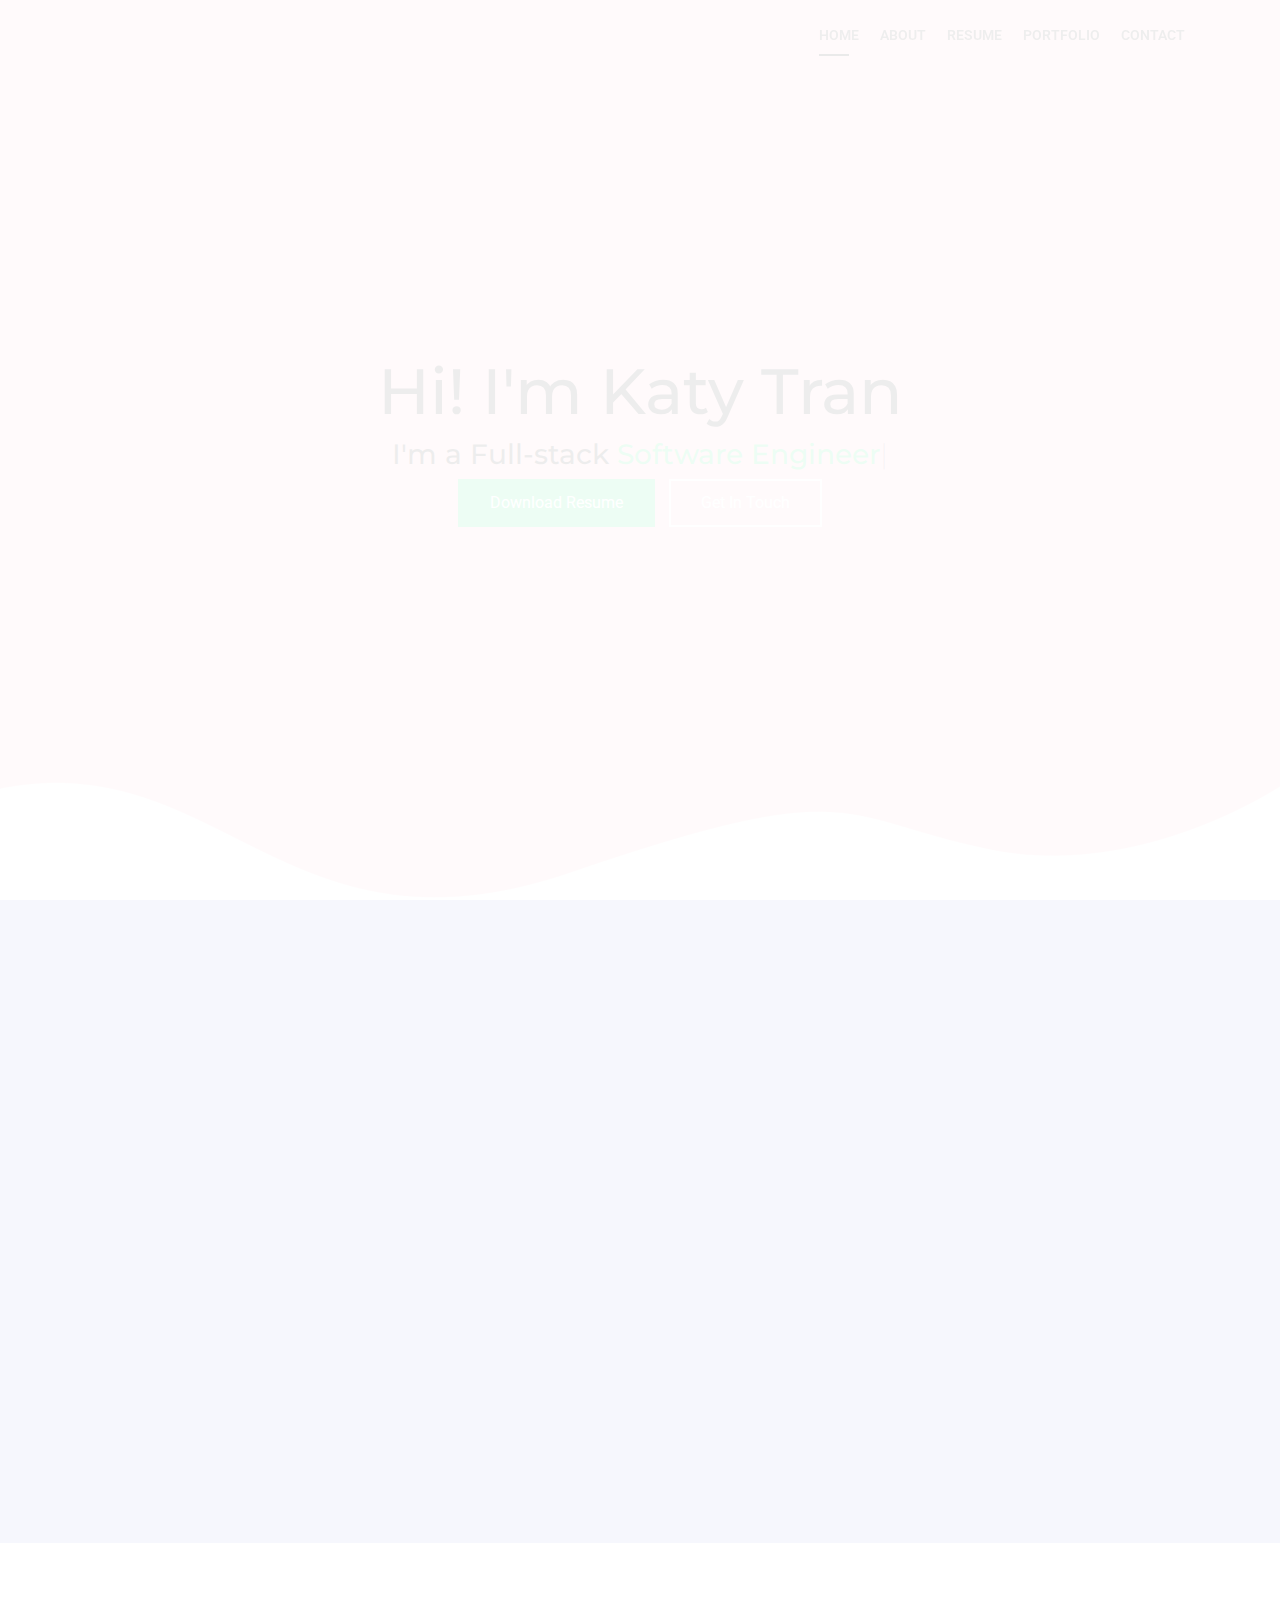
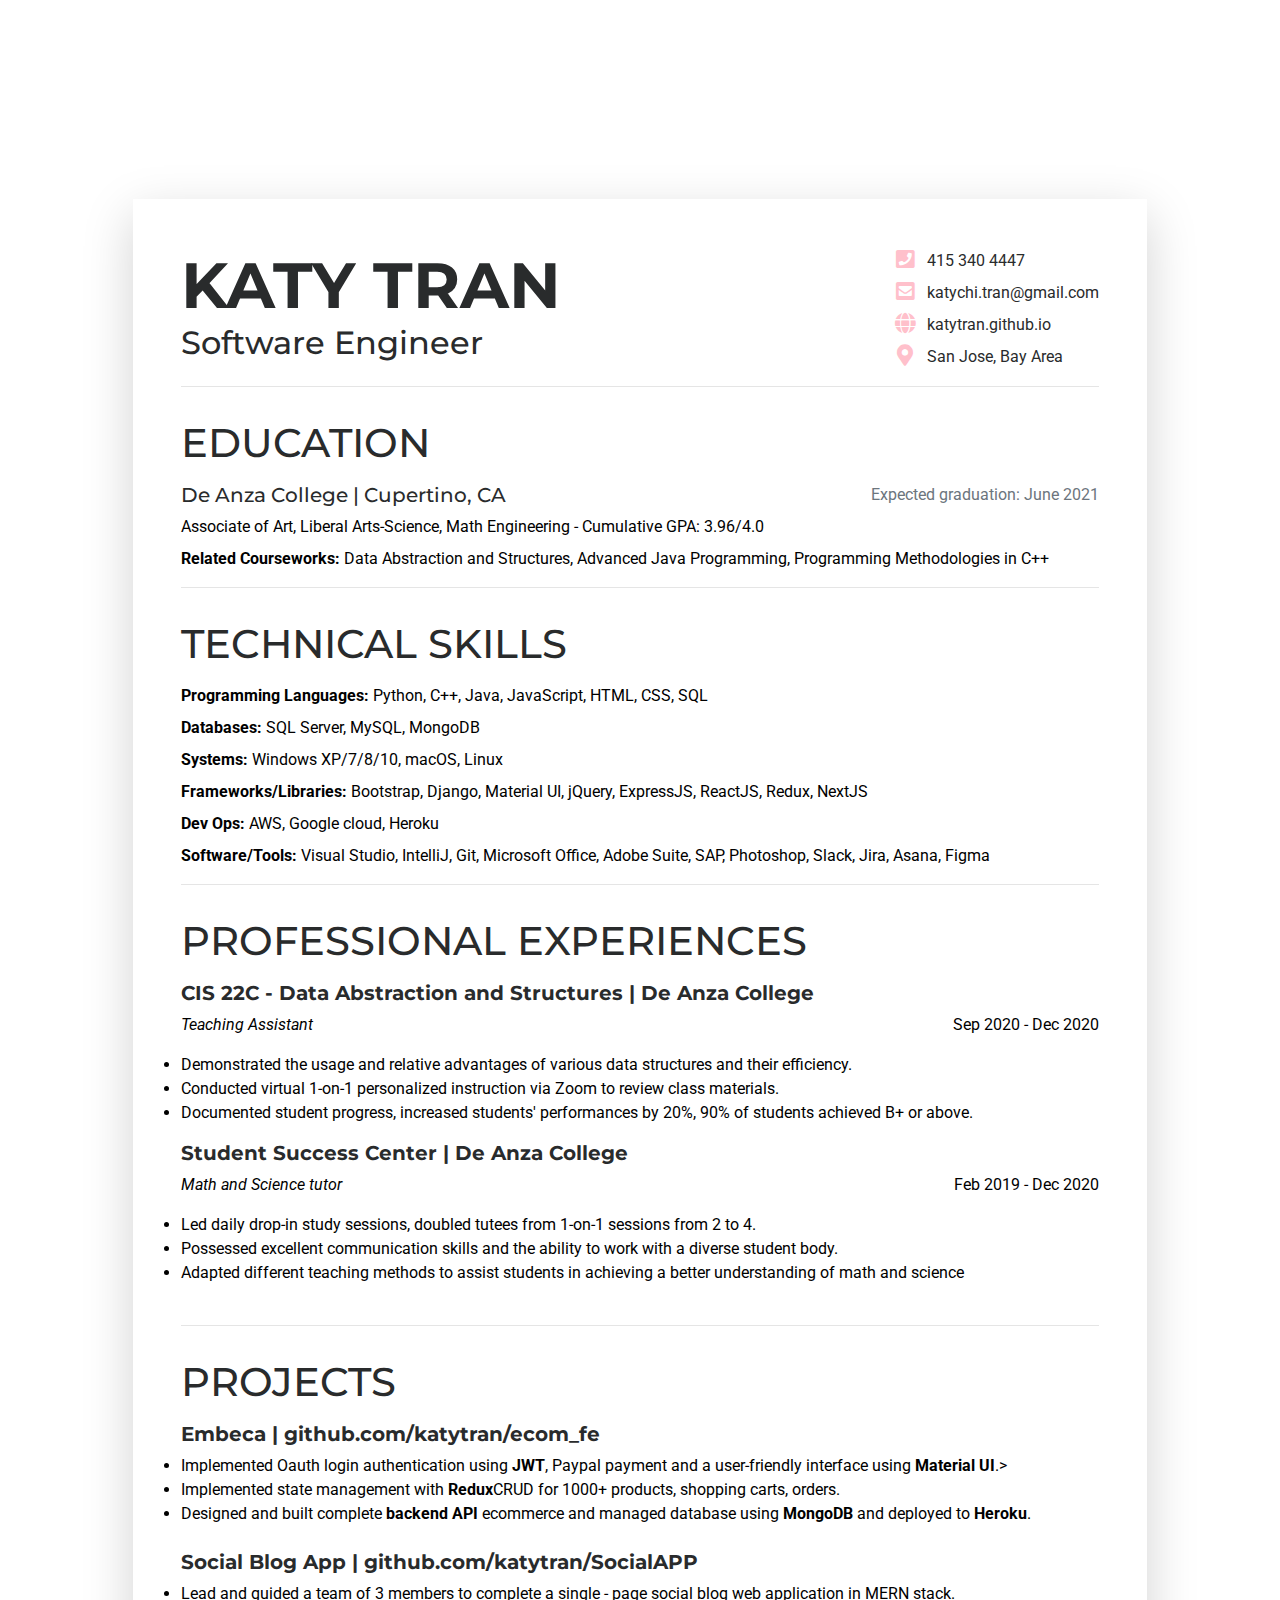
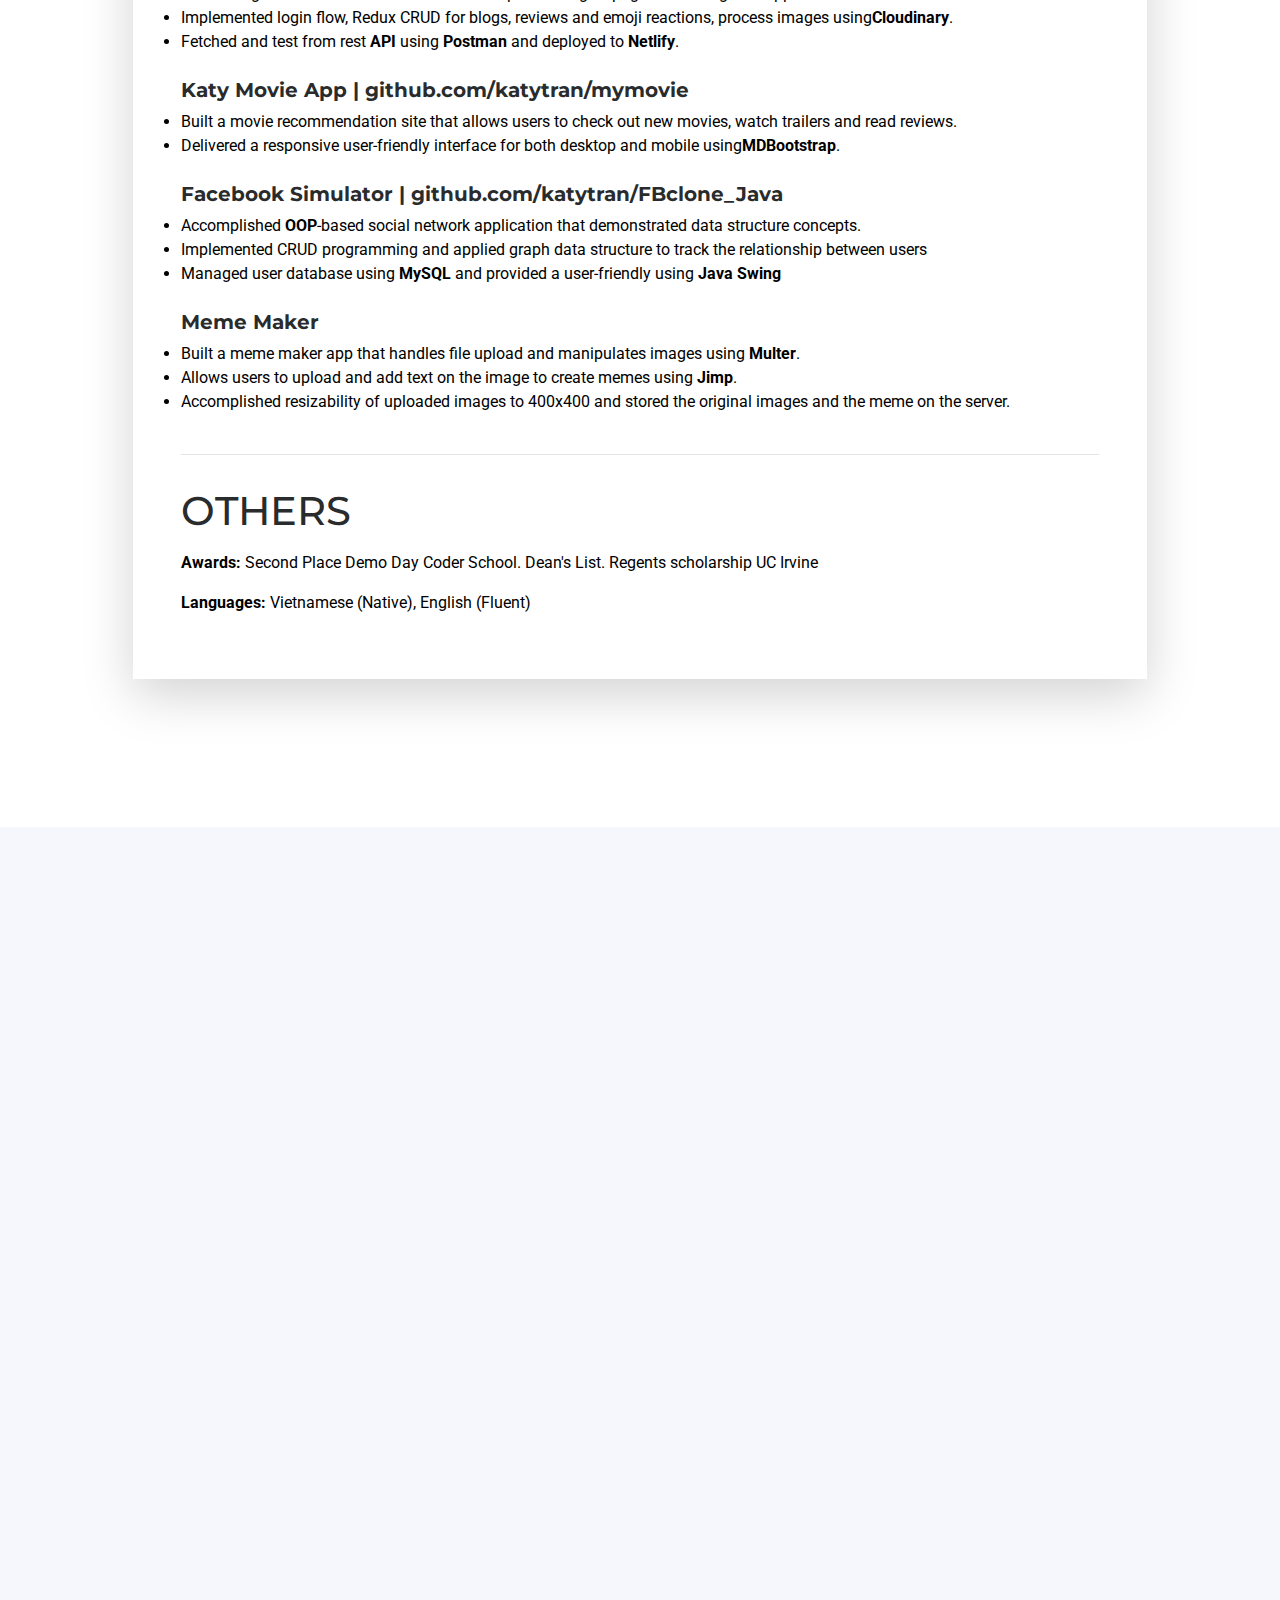
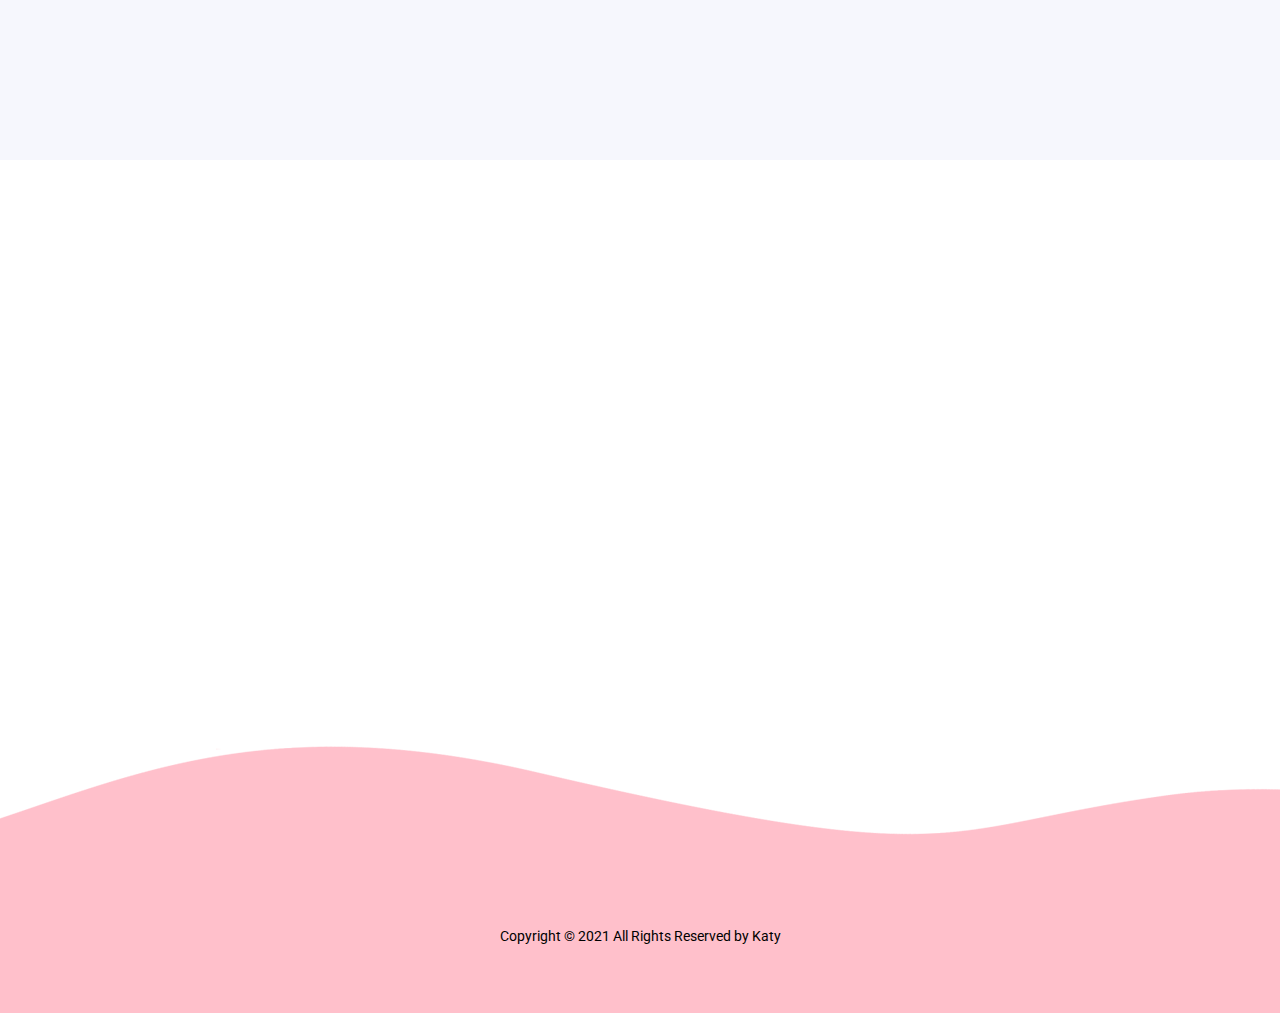
==== index.html @ 81f1b325 "Rename main.html to index.html" ====
<!DOCTYPE html>
<html lang="en">
  <head>
    <!-- Meta -->
    <meta charset="utf-8" />
    <meta http-equiv="X-UA-Compatible" content="IE=edge" />
    <meta name="viewport" content="width=device-width, initial-scale=1" />

    <!-- SITE TITLE -->
    <title>Katy Tran</title>
    <!-- Favicon Icon -->
    <link
      rel="shortcut icon"
      type="image/x-icon"
      href="assets/images/favicon.png"
    />
    <!-- Animation CSS -->
    <link rel="stylesheet" href="assets/css/animate.css" />
    <!-- Latest Bootstrap min CSS -->
    <link rel="stylesheet" href="assets/bootstrap/css/bootstrap.min.css" />
    <!-- Google Font -->
    <link
      href="https://fonts.googleapis.com/css?family=Montserrat:100,100i,200,200i,300,300i,400,400i,500,500i,600,600i,700,700i,800,800i,900,900i"
      rel="stylesheet"
    />
    <link
      href="https://fonts.googleapis.com/css?family=Roboto:100,100i,300,300i,400,400i,500,500i,700,700i,900,900i"
      rel="stylesheet"
    />
    <!-- Icon Font CSS -->
    <link rel="stylesheet" href="assets/css/ionicons.min.css" />
    <link rel="stylesheet" href="assets/css/themify-icons.css" />
    <!-- FontAwesome CSS -->
    <link rel="stylesheet" href="assets/css/all.min.css" />
    <!-- Flaticon Font CSS -->
    <link rel="stylesheet" href="assets/css/flaticon.css" />
    <!--- owl carousel CSS-->
    <link rel="stylesheet" href="assets/owlcarousel/css/owl.carousel.min.css" />
    <link rel="stylesheet" href="assets/owlcarousel/css/owl.theme.css" />
    <link
      rel="stylesheet"
      href="assets/owlcarousel/css/owl.theme.default.min.css"
    />
    <!-- Magnific Popup CSS -->
    <link rel="stylesheet" href="assets/css/magnific-popup.css" />
    <!-- Scrollbar Css -->
    <link rel="stylesheet" href="assets/css/jquery.mCustomScrollbar.min.css" />
    <!-- Style CSS -->
    <link rel="stylesheet" href="assets/css/style.css" />
    <link rel="stylesheet" href="assets/css/responsive.css" />
    <script
      src="https://kit.fontawesome.com/cf5fa1460f.js"
      crossorigin="anonymous"
    ></script>
    <script>
      var sc_project = 11981757;
      var sc_invisible = 1;
      var sc_security = "35d2687e";
      var sc_https = 1;
    </script>
    <script src="https://www.statcounter.com/counter/counter.js" async></script>
  </head>

  <body data-spy="scroll" data-target=".navbar-nav" data-offset="110">
    <!-- LOADER -->
    <div class="preloader">
      <div class="loader">
        <div class="loader-inner ball-scale">
          <div></div>
          <div></div>
          <div></div>
        </div>
      </div>
    </div>
    <!-- END LOADER -->

    <!-- START HEADER -->
    <header
      class="header_wrap fixed-top light_skin hover_menu_style2 transparent-header"
    >
      <div class="container">
        <nav class="navbar navbar-expand-lg">
          <a class="navbar-brand page-scroll" href="#home_section">
            <!-- <img
              class="logo_light"
              src="assets/images/logo_white.png"
              alt="logo"
            /> -->
          </a>
          <button
            class="navbar-toggler"
            type="button"
            data-toggle="collapse"
            data-target="#navbarSupportedContent"
            aria-controls="navbarSupportedContent"
            aria-expanded="false"
            aria-label="Toggle navigation"
          >
            <span class="ion-android-menu">
          </button>
          <div
            class="collapse navbar-collapse justify-content-end"
            id="navbarSupportedContent"
          >
            <a class="navbar-brand page-scroll" href="#home_section">
              <img
                class="logo_light"
                src="assets/images/logo_white.png"
                alt="logo"
              />
              <img
                class="logo_dark"
                src="assets/images/logo_dark.png"
                alt="logo"
              />
              <img
                class="logo_default"
                src="assets/images/logo_dark.png"
                alt="logo"
              />
            </a>
            <ul class="navbar-nav text_dark ">
              <li>
                <a class="nav-link active page-scroll" href="#home_section"
                  >Home</a
                >
              </li>
              <li>
                <a class="nav-link page-scroll" href="#about">About</a>
              </li>

              <li>
                <a class="nav-link page-scroll" href="#experience">Resume</a>
              </li>

              <li>
                <a class="nav-link page-scroll" href="#portfolio">Portfolio</a>
              </li>
             
              <li>
                <a class="nav-link page-scroll" href="#contact">Contact</a>
              </li>
            </ul>
          </div>
        </nav>
      </div>
    </header>
    <!-- START HEADER -->

    <!-- START SECTION BANNER -->
    <section
      id="home_section"
      class="banner_section full_screen background_bg fixed_bg overlay_pink"
      data-img-src="assets/images/banner_img2.jpg"
    >
      <div class="wave_shape">
        <img src="assets/images/wave_shape.png" alt="wave_shape" />
      </div>
      <div class="banner_slide_content">
        <div class="container">
          <!-- STRART CONTAINER -->
          <div class="row justify-content-center">
            <div class="col-md-7">
              <div class="banner_content text-center ">
                <h1
                  class="animation"
                  data-animation="fadeInUp"
                  data-animation-delay="0.02s"
                  style="font-size: 4rem;"
                >
                  Hi! I'm Katy Tran
                </h1>
                <div id="typed-strings" class="d-none">
                  <b>Full Stack Developer</b> <b>Web Developer</b>
                </div>
                <h3
                  class="animation animated fadeInUp"
                  data-animation="fadeInUp"
                  data-animation-delay="0.03s"
                  style="animation-delay: 0.03s; opacity: 1"
                >
                  I'm a Full-stack
                  <span id="typed-text" class="text_default"
                    >Software Engineer</span
                  ><span class="typed-cursor typed-cursor--blink">|
                </h3>

                <a
                  href="https://drive.google.com/file/d/1tN2w8PoNZnn8yBwfnK4kxgt6PGIm9Tvr/view?usp=sharing"
                  class="btn btn-default rounded-0 animation"
                  data-animation="fadeInUp"
                  data-animation-delay="0.05s"
                  target="_blank"
                  >Download Resume</a
                >
                <a
                  href="#contact"
                  class="btn btn-outline-white rounded-0 animation"
                  data-animation="fadeInUp"
                  data-animation-delay="0.05s"
                  >Get In Touch</a
                >
              </div>
            </div>
          </div>
        </div>
        <!-- END CONTAINER-->
      </div>
    </section>
    <!-- END SECTION BANNER -->

    <!-- START SECTION ABOUT US -->
    <section id="about" class="bg_gray pb_70">
      <div class="container">
        <div class="row">
          <div class="col-md-5">
            <div
              class="about_img3 animation"
              data-animation="fadeInUp"
              data-animation-delay="0.02s"
            >
              <img src="assets/images/profile.png" alt="about_img3" />
              <div class="border_shape2"></div>
            </div>
          </div>
          <div class="col-md-7">
            <div
              class="about_info animation"
              data-animation="fadeInUp"
              data-animation-delay="0.02s"
              style="font-size: 3rem"
            >
              <div class="heading_s1 mb-3">
                <h1>About Me</h1>
              </div>
              <p>
                I'm a full-stack software engineer with a passion for problem
                solving and creativity.
              </p>
              <!-- <p>
                I'm a student at De Anza and have completed an Associate Degree
                for Transfer in Computer Science. I’m pursuing full stack web
                other. I love to learn new technologies and new framework.
              </p> -->
              <hr />
              <ul class="social-list list-inline py-2 mx-auto">
                <li class="list-inline-item">
                  <a href="https://www.linkedin.com/in/katytran"
                    ><i class="fab fa-linkedin-in fa-fw"></i
                  ></a>
                </li>
                <li class="list-inline-item">
                  <a href="https://github.com/katytran"
                    ><i class="fab fa-github-alt fa-fw"></i
                  ></a>
                </li>
                <li class="list-inline-item">
                  <a href="https://www.facebook.com/katytran"
                    ><i class="fab fa-facebook fa-fw"></i
                  ></a>
                </li>
              </ul>
              <!--//social-list-->
            </div>
          </div>
        </div>
      </div>
    </section>
    <!-- END SECTION ABOUT US -->

    <!-- START WORK EXPERIENCES -->
    <section id="experience">
      <div class="container" style="color: black">
        <div class="row justify-content-center">
          <div class="col-xl-6 col-lg-7 col-md-9 text-center">
            <div
              class="heading_s1 animation"
              data-animation="fadeInUp"
              data-animation-delay="0.02s"
            >
              <h1>My Resume</h1>
            </div>
           
            <div class="small_divider clearfix"></div>
          </div>
        </div>
        <div class="container px-3 px-lg-5">
          <article class="resume-wrapper mx-auto theme-bg-light p-5 mb-5 my-5 shadow-lg">
            
            <div class="resume-header">
              <div class="row align-items-center">
                <div class="resume-title col-12 col-md-6 col-lg-8 col-xl-9">
                  <h1 class="mb-0 text-uppercase" style="font-size: 4rem;
                  font-weight: bolder;">Katy Tran</h1>
                  <h2>Software Engineer</h2>
                </div><!--//resume-title-->
                <div class="resume-contact col-12 col-md-6 col-lg-4 col-xl-3">
                  <ul class="list-unstyled mb-0" style="color: pink">
                    <li class="mb-2"><i class="green-text green-text-light fas fa-phone-square fa-fw fa-lg mr-2 "></i><a class="resume-link" href="tel:#">415 340 4447</a></li>
                    <li class="mb-2"><i class="green-text green-text-light fas fa-envelope-square fa-fw fa-lg mr-2"></i><a class="resume-link" href="mailto:#">katychi.tran@gmail.com</a></li>
                    <li class="mb-2"><i class="green-text green-text-light fas fa-globe fa-fw fa-lg mr-2"></i><a class="resume-link" href="katytran.github.io">katytran.github.io</a></li>
                    <li class="mb-0" ><i class="green-text green-text-light fas fa-map-marker-alt fa-fw fa-lg mr-2"></i><a class="resume-link" href="#">San Jose, Bay Area</a></li>
                  </ul>
                </div><!--//resume-contact-->
              </div><!--//row-->
              
            </div><!--//resume-header-->
            <hr>
            <div class="work-section pt-3">
              <h1 class="green-text text-uppercase resume-section-heading mb-3">Education</h1>
              <div class="item mb-3">
                <div class="item-heading row align-items-center mb-2">
                  <h5 class="item-title col-12 col-md-6 col-lg-8 mb-2 mb-md-0">
                    De Anza College | Cupertino, CA
                  </h5>
                  <div class="item-content col-12 col-md-6 col-lg-4 text-muted text-left text-md-right">Expected graduation: June 2021</div>
                  
                </div>
                <div class="item-title">
                  <p class="mb-2">Associate of Art, Liberal Arts-Science, Math Engineering - Cumulative GPA: 3.96/4.0</p>
                  <p><b>Related Courseworks: </b> Data Abstraction and Structures, Advanced Java Programming, Programming Methodologies in C++</p>
                </div>
              </div><!--//item-->
              
            </div><!--//work-section-->
            <hr>
            <div class="work-section pt-3">
              <h1 class="green-text text-uppercase resume-section-heading mb-3">Technical Skills</h1>
              <div class="item mb-3">
                <div class="item-title">
                  <p class="mb-2"><b>Programming Languages: </b>Python, C++, Java, JavaScript, HTML, CSS, SQL</p>
                  <p class="mb-2"><b>Databases: </b> SQL Server, MySQL, MongoDB</p> 
                  <p class="mb-2"><b>Systems:  </b> Windows XP/7/8/10, macOS, Linux</p>
                  <p class="mb-2"><b>Frameworks/Libraries:</b> Bootstrap, Django, Material UI, jQuery, ExpressJS, ReactJS, Redux, NextJS </p>    
                  <p class="mb-2"><b>Dev Ops: </b>AWS, Google cloud, Heroku</p>
                  <p class="mb-2"><b>Software/Tools: </b>Visual Studio, IntelliJ, Git, Microsoft Office, Adobe Suite, SAP, Photoshop, Slack, Jira, Asana, Figma</p>
                </div>
              </div>
            </div>
            <hr>
            <div class="pt-3">
              <h1 class="green-text text-uppercase resume-section-heading mb-3">Professional Experiences</h1>
              <div class="pb-4">
                <div>
                  <h5><strong>
                    CIS 22C - Data Abstraction and Structures | De Anza College
                  </strong>
                  </h5>
                  <div class="d-flex justify-content-between" >
                   <em>Teaching Assistant</em>
                   <p class="text-right">Sep 2020 - Dec 2020</p>
                  </div>
                  <ul >
                    <li>Demonstrated the usage and relative advantages of various data structures and their efficiency.</li>
                    <li>Conducted virtual 1-on-1 personalized instruction via Zoom to review class materials.</li>
                    <li>Documented student progress, increased students' performances by 20%, 90% of students achieved B+ or above.</li>
                </ul>
                
                </div>
                <div class="pt-3">
                  <h5> <strong>
                    Student Success Center | De Anza College </strong>
                  </h5>
                  <div class="d-flex justify-content-between" >
                   <em>Math and Science tutor</em>
                   <p class="text-right">Feb 2019 - Dec 2020</p>
                  </div>
                  <ul >
                    <li>Led daily drop-in study sessions, doubled tutees from 1-on-1 sessions from 2 to 4.</li>
                    <li>Possessed excellent communication skills and the ability to work with a diverse student body.</li>
                    <li>Adapted different teaching methods to assist students in achieving a better understanding of math and science</li>
                </ul>
                
              </div>

                
            </div>

    
            <hr>
            <div class="pt-3">
              <h1 class="green-text text-uppercase resume-section-heading mb-3">Projects</h1>
              <div class="pb-4">
                <h5><strong><a href="https://embeca.netlify.app/"> Embeca</a>  | <a href="https://github.com/katytran/ecom_fe">github.com/katytran/ecom_fe</a></strong></h5>
                <ul >
                    <li>Implemented Oauth login authentication using <strong>JWT</strong>, Paypal payment and a user-friendly interface using <strong>Material UI</strong>.></li>
                    <li>Implemented state management with <strong>Redux</strong>CRUD for 1000+ products, shopping carts, orders.</li>
                    <li>Designed and built complete <strong>backend API</strong> ecommerce and managed database using <strong>MongoDB</strong> and deployed to <strong>Heroku</strong>.</li>
                </ul>

              </div>

              <div class="pb-4">
                
                <h5><strong><a href="https://katytravel.netlify.app/"> Social Blog App</a> | <a href="https://github.com/katytran/SocialAPP">github.com/katytran/SocialAPP</a></strong></h5>
                <ul >
                    <li>Lead and guided a team of 3 members to complete a single - page social blog web application in MERN stack.</li>
                    <li>Implemented login flow, <bold>Redux</bold> CRUD for blogs, reviews and emoji reactions, process images using<strong>Cloudinary</strong>.</li>
                    <li>Fetched and test from rest <strong>API</strong> using <strong>Postman</strong> and deployed to <strong>Netlify</strong>.</li>
                </ul>
              </div>

              <div class="pb-4">
                <h5><strong><a href="https://katymovie.netlify.app/"> Katy Movie App</a> | <a href="https://github.com/katytran/mymovie">github.com/katytran/mymovie</a></strong></h5>
              <ul >
                  <li>Built a movie recommendation site that allows users to check out new movies, watch trailers and read reviews.</li>
                  <li>Delivered a responsive user-friendly interface for both desktop and mobile using<strong>MDBootstrap</strong>.</li>
              </ul>
              </div>

              <div class="pb-4">
             <h5> <strong>Facebook Simulator | <a href="https://github.com/katytran/FBclone_Java">github.com/katytran/FBclone_Java </a></strong></h5>
              <ul >
                  <li>Accomplished <strong>OOP</strong>-based social network application that demonstrated data structure concepts.</li>
                  <li>Implemented CRUD programming and applied graph data structure to track the relationship between users</li>
                  <li>Managed user database using <strong>MySQL</strong> and provided a user-friendly using <strong>Java Swing</strong></li>
              </ul>
              </div>

              <div class="pb-4">
              
                <h5><strong>Meme Maker</strong></h5>
                <ul >
                    <li>Built a meme maker app that handles file upload and manipulates images using <strong>Multer</strong>.</n></li>
                    <li>Allows users to upload and add text on the image to create memes using <strong>Jimp</strong>.</li>
                    <li>Accomplished resizability of uploaded images to 400x400 and stored the original images and the meme on the server.</li>
                </ul>
              </div>
         
            </div><!--//work-section-->
            
            <hr>
            <div class="pt-3">
              <h1 class="green-text text-uppercase resume-section-heading mb-3">OTHERS</h1>
              <p><strong>Awards:</strong> Second Place Demo Day Coder School. Dean's List. Regents scholarship UC Irvine</p>
              <p><strong>Languages:</strong> Vietnamese (Native), English (Fluent)</p>
    
            </div><!--//work-section-->  
          </article>
        </div>
      </div>
    </section>
    <!-- END WORK EXPERIENCES -->

    <!-- START SECTION PORTFOLIO -->
    <section id="portfolio"  class="bg_gray pb_70">
      <div class="container">
        <div class="row justify-content-center">
          <div class="col-xl-6 col-lg-7 col-md-9 text-center">
            <div
              class="heading_s1 animation"
              data-animation="fadeInUp"
              data-animation-delay="0.02s"
            >
              <h1>My Portfolio</h1>
            </div>
            <p
              class="animation"
              data-animation="fadeInUp"
              data-animation-delay="0.03s"
            >
            Check out my ongoing and previous projects.
            </p>
          </div>
        </div>
        <div class="row">
          <div class="col-12">
            <div class="cleafix small_divider"></div>
          </div>
        </div>
        <div class="row mb-4 mb-md-5">
          <div class="col-md-12 text-center">
            <ul
              class="list_none grid_filter animation"
              data-animation="fadeInUp"
              data-animation-delay="0.04s"
            >
              <li><a href="#" class="current" data-filter="*">ALL</a></li>
              <li><a href="#" data-filter=".frontend">Frontend</a></li>
              <li><a href="#" data-filter=".backend">Backend</a></li>
              <li><a href="#" data-filter=".other">Other</a></li>
            </ul>
          </div>
        </div>
        <div class="row">
          <div class="col-md-12">
            <ul
              class="grid_container gutter_medium work_col3 portfolio_gallery portfolio_style1 animation"
              data-animation="fadeInUp"
              data-animation-delay="0.04s"
            >
              <li class="grid-sizer"></li>
              <!-- START PORTFOLIO ITEM -->
              <li class="grid_item backend">
                <div class="portfolio_item">
                  <a href="covidtracker.html" class="image_link">
                    <img
                      src="assets/images/covidtrack.png"
                      alt="covidtrack"
                    />
                  </a>
                </div>
              </li>
              <!-- END PORTFOLIO ITEM -->
              <!-- START PORTFOLIO ITEM -->
              <li class="grid_item frontend">
                <div class="portfolio_item">
                  <a href="katymovie.html" class="image_link">
                    <img
                      src="assets/images/katymovie.png"
                      alt="katymovie"
                    />
                  </a>
                </div>
              </li>
              <!-- END PORTFOLIO ITEM -->
              <!-- START PORTFOLIO ITEM -->
              <li class="grid_item frontend backend">
                <div class="portfolio_item">
                  <div
                    class="carousel_slider owl-carousel owl-theme dots_white"
                    data-autoplay="true"
                    data-loop="false"
                    data-animate-in="fadeIn"
                    data-animate-out="fadeOut"
                    data-autoplay-timeout="3000"
                    data-items="1"
                  >
                    <a href="embeca.html" class="image_link">
                      <img
                        src="assets/images/embeca.png"
                        alt="embeca"
                      />
                    </a>
                    <!-- <a href="#" class="image_link">
                      <img
                        src="assets/images/portfolio_item_small4.jpg"
                        alt="image"
                      />
                    </a> -->
                  </div>
                  
                </div>
              </li>
              <!-- END PORTFOLIO ITEM -->
              <!-- START PORTFOLIO ITEM -->
              <li class="grid_item frontend">
                <div class="portfolio_item">
                  <a href="travelblog.html" class="image_link">
                    <img
                      src="assets/images/travelblog.png"
                      alt="travelblog"
                    />
                  </a>
                  
                </div>
              </li>
              <!-- END PORTFOLIO ITEM -->
              <!-- START PORTFOLIO ITEM -->
              <li class="grid_item frontend ">
                <div class="portfolio_item">
                  <a href="mememaker.html" class="image_link">
                    <img
                      src="assets/images/mememaker.png"
                      alt="mememaker"
                    />
                  </a>
                  
              </li>
              <!-- END PORTFOLIO ITEM -->
              <!-- START PORTFOLIO ITEM -->
              <li class="grid_item other">
                <div class="portfolio_item">
                  <a href="fakebook.html" class="image_link">
                    <img
                      src="assets/images/fakebook.png"
                      alt="fakebook"
                    />
                  </a>
                  
                </div>
              </li>
              <!-- END PORTFOLIO ITEM -->
            </ul>
          </div>
        </div>
      </div>
      </section>

    <!-- START SECTION BLOG -->
    <section id="contact" class="pb_70">
      <div class="container">
        <div class="row justify-content-center">
          <div
            class="col-lg-8 col-md-12 text-center animation"
            data-animation="fadeInUp"
            data-animation-delay="0.02s"
          >
            <div class="heading_s1">
              <h1>Contact Me</h1>
            </div>
            <p>I'm looking forward to reading your message <i class="fas fa-heart" style="color: red;"></i></p>
            <div class="small_divider clearfix"></div>
            <div class="field_form">
            
              <form action="mailto:katychi.tran@gmail.com" method="post" name="enq">
                <div class="row">
                  <div class="form-group col-md-4">
                    <input
                      required="required"
                      placeholder="Enter Name *"
                      id="first-name"
                      class="form-control"
                      name="name"
                      type="text"
                    />
                  </div>
                  <div class="form-group col-md-4">
                    <input
                      required="required"
                      placeholder="Enter Email *"
                      id="email"
                      class="form-control"
                      name="email"
                      type="email"
                    />
                  </div>
                  <div class="form-group col-md-4">
                    <input
                      placeholder="Enter Subject"
                      id="subject"
                      class="form-control"
                      name="subject"
                      type="text"
                    />
                  </div>
                  <div class="form-group col-lg-12">
                    <textarea
                      required="required"
                      placeholder="Message *"
                      id="description"
                      class="form-control"
                      name="message"
                      rows="5"
                    ></textarea>
                  </div>
                  
                 
               
                </div>
                <div style="margin: auto; width: 50%;">
                  <button
                    type="submit"
                    title="Submit Your Message!"
                    class="btn btn-default rounded-0 btn-block"
                    id="submitButton"
                    name="submit"
                    value="Submit"
                  >
                    Submit
                  </button>
              </form>
            </div>
          </div>
        </div>
    
    </section>

    <!-- START FOOTER SECTION -->
    <footer class="footer_dark bg_pink footer_shape">
      <div class="top_footer small_pb">
      
        <div class="container">
              <p class="text-center" style="color: black">
                Copyright &copy; 2021 All Rights Reserved by Katy
              </p>
          </div>
        </div>
          </div>
      </div>
    </footer>
    <!-- END FOOTER SECTION -->

    <a href="#" class="scrollup" style="display: none"
      ><i class="ion-ios-arrow-up"></i
    ></a>

    <!-- Latest jQuery -->
    <script
      data-cfasync="false"
      src="/cdn-cgi/scripts/5c5dd728/cloudflare-static/email-decode.min.js"
    ></script>
    <script src="assets/js/jquery-1.12.4.min.js"></script>
    <!-- jquery-ui -->
    <script src="assets/js/jquery-ui.js"></script>
    <!-- popper min js -->
    <script src="assets/js/popper.min.js"></script>
    <!-- Latest compiled and minified Bootstrap -->
    <script src="assets/bootstrap/js/bootstrap.min.js"></script>
    <!-- owl-carousel min js  -->
    <script src="assets/owlcarousel/js/owl.carousel.min.js"></script>
    <!-- magnific-popup min js  -->
    <script src="assets/js/magnific-popup.min.js"></script>
    <!-- waypoints min js  -->
    <script src="assets/js/waypoints.min.js"></script>
    <!-- parallax js  -->
    <script src="assets/js/parallax.js"></script>
    <!-- countdown js  -->
    <script src="assets/js/jquery.countdown.min.js"></script>
    <!-- jquery.counterup.min js -->
    <script src="assets/js/jquery.counterup.min.js"></script>
    <!-- jquery.parallax-scroll js -->
    <script src="assets/js/jquery.parallax-scroll.js"></script>
    <!-- imagesloaded js -->
    <script src="assets/js/imagesloaded.pkgd.min.js"></script>
    <!-- isotope min js -->
    <script src="assets/js/isotope.min.js"></script>
    <!-- vanilla-tilt.babel.min js -->
    <script src="assets/js/vanilla-tilt.babel.min.js"></script>
    <!-- typed.min js -->
    <script src="assets/js/typed.min.js"></script>
    <!-- typed text js -->
    <script src="assets/js/typed-text.js"></script>
    <!-- mCustomScrollbar.concat.min js -->
    <script src="assets/js/jquery.mCustomScrollbar.concat.min.js"></script>
    <!-- scripts js -->
    <script src="assets/js/scripts.js"></script>
  </body>
</html>
---- assets/css/themify-icons.css ----
@font-face {
	font-family: 'themify';
	src:url('../fonts/themify.eot?-fvbane');
	src:url('../fonts/themify.eot?#iefix-fvbane') format('embedded-opentype'),
		url('../fonts/themify.woff?-fvbane') format('woff'),
		url('../fonts/themify.ttf?-fvbane') format('truetype'),
		url('../fonts/themify.svg?-fvbane#themify') format('svg');
	font-weight: normal;
	font-style: normal;
}

[class^="ti-"], [class*=" ti-"] {
	font-family: 'themify';
	speak: none;
	font-style: normal;
	font-weight: normal;
	font-variant: normal;
	text-transform: none;
	line-height: 1;

	/* Better Font Rendering =========== */
	-webkit-font-smoothing: antialiased;
	-moz-osx-font-smoothing: grayscale;
}

.ti-wand:before {
	content: "\e600";
}
.ti-volume:before {
	content: "\e601";
}
.ti-user:before {
	content: "\e602";
}
.ti-unlock:before {
	content: "\e603";
}
.ti-unlink:before {
	content: "\e604";
}
.ti-trash:before {
	content: "\e605";
}
.ti-thought:before {
	content: "\e606";
}
.ti-target:before {
	content: "\e607";
}
.ti-tag:before {
	content: "\e608";
}
.ti-tablet:before {
	content: "\e609";
}
.ti-star:before {
	content: "\e60a";
}
.ti-spray:before {
	content: "\e60b";
}
.ti-signal:before {
	content: "\e60c";
}
.ti-shopping-cart:before {
	content: "\e60d";
}
.ti-shopping-cart-full:before {
	content: "\e60e";
}
.ti-settings:before {
	content: "\e60f";
}
.ti-search:before {
	content: "\e610";
}
.ti-zoom-in:before {
	content: "\e611";
}
.ti-zoom-out:before {
	content: "\e612";
}
.ti-cut:before {
	content: "\e613";
}
.ti-ruler:before {
	content: "\e614";
}
.ti-ruler-pencil:before {
	content: "\e615";
}
.ti-ruler-alt:before {
	content: "\e616";
}
.ti-bookmark:before {
	content: "\e617";
}
.ti-bookmark-alt:before {
	content: "\e618";
}
.ti-reload:before {
	content: "\e619";
}
.ti-plus:before {
	content: "\e61a";
}
.ti-pin:before {
	content: "\e61b";
}
.ti-pencil:before {
	content: "\e61c";
}
.ti-pencil-alt:before {
	content: "\e61d";
}
.ti-paint-roller:before {
	content: "\e61e";
}
.ti-paint-bucket:before {
	content: "\e61f";
}
.ti-na:before {
	content: "\e620";
}
.ti-mobile:before {
	content: "\e621";
}
.ti-minus:before {
	content: "\e622";
}
.ti-medall:before {
	content: "\e623";
}
.ti-medall-alt:before {
	content: "\e624";
}
.ti-marker:before {
	content: "\e625";
}
.ti-marker-alt:before {
	content: "\e626";
}
.ti-arrow-up:before {
	content: "\e627";
}
.ti-arrow-right:before {
	content: "\e628";
}
.ti-arrow-left:before {
	content: "\e629";
}
.ti-arrow-down:before {
	content: "\e62a";
}
.ti-lock:before {
	content: "\e62b";
}
.ti-location-arrow:before {
	content: "\e62c";
}
.ti-link:before {
	content: "\e62d";
}
.ti-layout:before {
	content: "\e62e";
}
.ti-layers:before {
	content: "\e62f";
}
.ti-layers-alt:before {
	content: "\e630";
}
.ti-key:before {
	content: "\e631";
}
.ti-import:before {
	content: "\e632";
}
.ti-image:before {
	content: "\e633";
}
.ti-heart:before {
	content: "\e634";
}
.ti-heart-broken:before {
	content: "\e635";
}
.ti-hand-stop:before {
	content: "\e636";
}
.ti-hand-open:before {
	content: "\e637";
}
.ti-hand-drag:before {
	content: "\e638";
}
.ti-folder:before {
	content: "\e639";
}
.ti-flag:before {
	content: "\e63a";
}
.ti-flag-alt:before {
	content: "\e63b";
}
.ti-flag-alt-2:before {
	content: "\e63c";
}
.ti-eye:before {
	content: "\e63d";
}
.ti-export:before {
	content: "\e63e";
}
.ti-exchange-vertical:before {
	content: "\e63f";
}
.ti-desktop:before {
	content: "\e640";
}
.ti-cup:before {
	content: "\e641";
}
.ti-crown:before {
	content: "\e642";
}
.ti-comments:before {
	content: "\e643";
}
.ti-comment:before {
	content: "\e644";
}
.ti-comment-alt:before {
	content: "\e645";
}
.ti-close:before {
	content: "\e646";
}
.ti-clip:before {
	content: "\e647";
}
.ti-angle-up:before {
	content: "\e648";
}
.ti-angle-right:before {
	content: "\e649";
}
.ti-angle-left:before {
	content: "\e64a";
}
.ti-angle-down:before {
	content: "\e64b";
}
.ti-check:before {
	content: "\e64c";
}
.ti-check-box:before {
	content: "\e64d";
}
.ti-camera:before {
	content: "\e64e";
}
.ti-announcement:before {
	content: "\e64f";
}
.ti-brush:before {
	content: "\e650";
}
.ti-briefcase:before {
	content: "\e651";
}
.ti-bolt:before {
	content: "\e652";
}
.ti-bolt-alt:before {
	content: "\e653";
}
.ti-blackboard:before {
	content: "\e654";
}
.ti-bag:before {
	content: "\e655";
}
.ti-move:before {
	content: "\e656";
}
.ti-arrows-vertical:before {
	content: "\e657";
}
.ti-arrows-horizontal:before {
	content: "\e658";
}
.ti-fullscreen:before {
	content: "\e659";
}
.ti-arrow-top-right:before {
	content: "\e65a";
}
.ti-arrow-top-left:before {
	content: "\e65b";
}
.ti-arrow-circle-up:before {
	content: "\e65c";
}
.ti-arrow-circle-right:before {
	content: "\e65d";
}
.ti-arrow-circle-left:before {
	content: "\e65e";
}
.ti-arrow-circle-down:before {
	content: "\e65f";
}
.ti-angle-double-up:before {
	content: "\e660";
}
.ti-angle-double-right:before {
	content: "\e661";
}
.ti-angle-double-left:before {
	content: "\e662";
}
.ti-angle-double-down:before {
	content: "\e663";
}
.ti-zip:before {
	content: "\e664";
}
.ti-world:before {
	content: "\e665";
}
.ti-wheelchair:before {
	content: "\e666";
}
.ti-view-list:before {
	content: "\e667";
}
.ti-view-list-alt:before {
	content: "\e668";
}
.ti-view-grid:before {
	content: "\e669";
}
.ti-uppercase:before {
	content: "\e66a";
}
.ti-upload:before {
	content: "\e66b";
}
.ti-underline:before {
	content: "\e66c";
}
.ti-truck:before {
	content: "\e66d";
}
.ti-timer:before {
	content: "\e66e";
}
.ti-ticket:before {
	content: "\e66f";
}
.ti-thumb-up:before {
	content: "\e670";
}
.ti-thumb-down:before {
	content: "\e671";
}
.ti-text:before {
	content: "\e672";
}
.ti-stats-up:before {
	content: "\e673";
}
.ti-stats-down:before {
	content: "\e674";
}
.ti-split-v:before {
	content: "\e675";
}
.ti-split-h:before {
	content: "\e676";
}
.ti-smallcap:before {
	content: "\e677";
}
.ti-shine:before {
	content: "\e678";
}
.ti-shift-right:before {
	content: "\e679";
}
.ti-shift-left:before {
	content: "\e67a";
}
.ti-shield:before {
	content: "\e67b";
}
.ti-notepad:before {
	content: "\e67c";
}
.ti-server:before {
	content: "\e67d";
}
.ti-quote-right:before {
	content: "\e67e";
}
.ti-quote-left:before {
	content: "\e67f";
}
.ti-pulse:before {
	content: "\e680";
}
.ti-printer:before {
	content: "\e681";
}
.ti-power-off:before {
	content: "\e682";
}
.ti-plug:before {
	content: "\e683";
}
.ti-pie-chart:before {
	content: "\e684";
}
.ti-paragraph:before {
	content: "\e685";
}
.ti-panel:before {
	content: "\e686";
}
.ti-package:before {
	content: "\e687";
}
.ti-music:before {
	content: "\e688";
}
.ti-music-alt:before {
	content: "\e689";
}
.ti-mouse:before {
	content: "\e68a";
}
.ti-mouse-alt:before {
	content: "\e68b";
}
.ti-money:before {
	content: "\e68c";
}
.ti-microphone:before {
	content: "\e68d";
}
.ti-menu:before {
	content: "\e68e";
}
.ti-menu-alt:before {
	content: "\e68f";
}
.ti-map:before {
	content: "\e690";
}
.ti-map-alt:before {
	content: "\e691";
}
.ti-loop:before {
	content: "\e692";
}
.ti-location-pin:before {
	content: "\e693";
}
.ti-list:before {
	content: "\e694";
}
.ti-light-bulb:before {
	content: "\e695";
}
.ti-Italic:before {
	content: "\e696";
}
.ti-info:before {
	content: "\e697";
}
.ti-infinite:before {
	content: "\e698";
}
.ti-id-badge:before {
	content: "\e699";
}
.ti-hummer:before {
	content: "\e69a";
}
.ti-home:before {
	content: "\e69b";
}
.ti-help:before {
	content: "\e69c";
}
.ti-headphone:before {
	content: "\e69d";
}
.ti-harddrives:before {
	content: "\e69e";
}
.ti-harddrive:before {
	content: "\e69f";
}
.ti-gift:before {
	content: "\e6a0";
}
.ti-game:before {
	content: "\e6a1";
}
.ti-filter:before {
	content: "\e6a2";
}
.ti-files:before {
	content: "\e6a3";
}
.ti-file:before {
	content: "\e6a4";
}
.ti-eraser:before {
	content: "\e6a5";
}
.ti-envelope:before {
	content: "\e6a6";
}
.ti-download:before {
	content: "\e6a7";
}
.ti-direction:before {
	content: "\e6a8";
}
.ti-direction-alt:before {
	content: "\e6a9";
}
.ti-dashboard:before {
	content: "\e6aa";
}
.ti-control-stop:before {
	content: "\e6ab";
}
.ti-control-shuffle:before {
	content: "\e6ac";
}
.ti-control-play:before {
	content: "\e6ad";
}
.ti-control-pause:before {
	content: "\e6ae";
}
.ti-control-forward:before {
	content: "\e6af";
}
.ti-control-backward:before {
	content: "\e6b0";
}
.ti-cloud:before {
	content: "\e6b1";
}
.ti-cloud-up:before {
	content: "\e6b2";
}
.ti-cloud-down:before {
	content: "\e6b3";
}
.ti-clipboard:before {
	content: "\e6b4";
}
.ti-car:before {
	content: "\e6b5";
}
.ti-calendar:before {
	content: "\e6b6";
}
.ti-book:before {
	content: "\e6b7";
}
.ti-bell:before {
	content: "\e6b8";
}
.ti-basketball:before {
	content: "\e6b9";
}
.ti-bar-chart:before {
	content: "\e6ba";
}
.ti-bar-chart-alt:before {
	content: "\e6bb";
}
.ti-back-right:before {
	content: "\e6bc";
}
.ti-back-left:before {
	content: "\e6bd";
}
.ti-arrows-corner:before {
	content: "\e6be";
}
.ti-archive:before {
	content: "\e6bf";
}
.ti-anchor:before {
	content: "\e6c0";
}
.ti-align-right:before {
	content: "\e6c1";
}
.ti-align-left:before {
	content: "\e6c2";
}
.ti-align-justify:before {
	content: "\e6c3";
}
.ti-align-center:before {
	content: "\e6c4";
}
.ti-alert:before {
	content: "\e6c5";
}
.ti-alarm-clock:before {
	content: "\e6c6";
}
.ti-agenda:before {
	content: "\e6c7";
}
.ti-write:before {
	content: "\e6c8";
}
.ti-window:before {
	content: "\e6c9";
}
.ti-widgetized:before {
	content: "\e6ca";
}
.ti-widget:before {
	content: "\e6cb";
}
.ti-widget-alt:before {
	content: "\e6cc";
}
.ti-wallet:before {
	content: "\e6cd";
}
.ti-video-clapper:before {
	content: "\e6ce";
}
.ti-video-camera:before {
	content: "\e6cf";
}
.ti-vector:before {
	content: "\e6d0";
}
.ti-themify-logo:before {
	content: "\e6d1";
}
.ti-themify-favicon:before {
	content: "\e6d2";
}
.ti-themify-favicon-alt:before {
	content: "\e6d3";
}
.ti-support:before {
	content: "\e6d4";
}
.ti-stamp:before {
	content: "\e6d5";
}
.ti-split-v-alt:before {
	content: "\e6d6";
}
.ti-slice:before {
	content: "\e6d7";
}
.ti-shortcode:before {
	content: "\e6d8";
}
.ti-shift-right-alt:before {
	content: "\e6d9";
}
.ti-shift-left-alt:before {
	content: "\e6da";
}
.ti-ruler-alt-2:before {
	content: "\e6db";
}
.ti-receipt:before {
	content: "\e6dc";
}
.ti-pin2:before {
	content: "\e6dd";
}
.ti-pin-alt:before {
	content: "\e6de";
}
.ti-pencil-alt2:before {
	content: "\e6df";
}
.ti-palette:before {
	content: "\e6e0";
}
.ti-more:before {
	content: "\e6e1";
}
.ti-more-alt:before {
	content: "\e6e2";
}
.ti-microphone-alt:before {
	content: "\e6e3";
}
.ti-magnet:before {
	content: "\e6e4";
}
.ti-line-double:before {
	content: "\e6e5";
}
.ti-line-dotted:before {
	content: "\e6e6";
}
.ti-line-dashed:before {
	content: "\e6e7";
}
.ti-layout-width-full:before {
	content: "\e6e8";
}
.ti-layout-width-default:before {
	content: "\e6e9";
}
.ti-layout-width-default-alt:before {
	content: "\e6ea";
}
.ti-layout-tab:before {
	content: "\e6eb";
}
.ti-layout-tab-window:before {
	content: "\e6ec";
}
.ti-layout-tab-v:before {
	content: "\e6ed";
}
.ti-layout-tab-min:before {
	content: "\e6ee";
}
.ti-layout-slider:before {
	content: "\e6ef";
}
.ti-layout-slider-alt:before {
	content: "\e6f0";
}
.ti-layout-sidebar-right:before {
	content: "\e6f1";
}
.ti-layout-sidebar-none:before {
	content: "\e6f2";
}
.ti-layout-sidebar-left:before {
	content: "\e6f3";
}
.ti-layout-placeholder:before {
	content: "\e6f4";
}
.ti-layout-menu:before {
	content: "\e6f5";
}
.ti-layout-menu-v:before {
	content: "\e6f6";
}
.ti-layout-menu-separated:before {
	content: "\e6f7";
}
.ti-layout-menu-full:before {
	content: "\e6f8";
}
.ti-layout-media-right-alt:before {
	content: "\e6f9";
}
.ti-layout-media-right:before {
	content: "\e6fa";
}
.ti-layout-media-overlay:before {
	content: "\e6fb";
}
.ti-layout-media-overlay-alt:before {
	content: "\e6fc";
}
.ti-layout-media-overlay-alt-2:before {
	content: "\e6fd";
}
.ti-layout-media-left-alt:before {
	content: "\e6fe";
}
.ti-layout-media-left:before {
	content: "\e6ff";
}
.ti-layout-media-center-alt:before {
	content: "\e700";
}
.ti-layout-media-center:before {
	content: "\e701";
}
.ti-layout-list-thumb:before {
	content: "\e702";
}
.ti-layout-list-thumb-alt:before {
	content: "\e703";
}
.ti-layout-list-post:before {
	content: "\e704";
}
.ti-layout-list-large-image:before {
	content: "\e705";
}
.ti-layout-line-solid:before {
	content: "\e706";
}
.ti-layout-grid4:before {
	content: "\e707";
}
.ti-layout-grid3:before {
	content: "\e708";
}
.ti-layout-grid2:before {
	content: "\e709";
}
.ti-layout-grid2-thumb:before {
	content: "\e70a";
}
.ti-layout-cta-right:before {
	content: "\e70b";
}
.ti-layout-cta-left:before {
	content: "\e70c";
}
.ti-layout-cta-center:before {
	content: "\e70d";
}
.ti-layout-cta-btn-right:before {
	content: "\e70e";
}
.ti-layout-cta-btn-left:before {
	content: "\e70f";
}
.ti-layout-column4:before {
	content: "\e710";
}
.ti-layout-column3:before {
	content: "\e711";
}
.ti-layout-column2:before {
	content: "\e712";
}
.ti-layout-accordion-separated:before {
	content: "\e713";
}
.ti-layout-accordion-merged:before {
	content: "\e714";
}
.ti-layout-accordion-list:before {
	content: "\e715";
}
.ti-ink-pen:before {
	content: "\e716";
}
.ti-info-alt:before {
	content: "\e717";
}
.ti-help-alt:before {
	content: "\e718";
}
.ti-headphone-alt:before {
	content: "\e719";
}
.ti-hand-point-up:before {
	content: "\e71a";
}
.ti-hand-point-right:before {
	content: "\e71b";
}
.ti-hand-point-left:before {
	content: "\e71c";
}
.ti-hand-point-down:before {
	content: "\e71d";
}
.ti-gallery:before {
	content: "\e71e";
}
.ti-face-smile:before {
	content: "\e71f";
}
.ti-face-sad:before {
	content: "\e720";
}
.ti-credit-card:before {
	content: "\e721";
}
.ti-control-skip-forward:before {
	content: "\e722";
}
.ti-control-skip-backward:before {
	content: "\e723";
}
.ti-control-record:before {
	content: "\e724";
}
.ti-control-eject:before {
	content: "\e725";
}
.ti-comments-smiley:before {
	content: "\e726";
}
.ti-brush-alt:before {
	content: "\e727";
}
.ti-youtube:before {
	content: "\e728";
}
.ti-vimeo:before {
	content: "\e729";
}
.ti-twitter:before {
	content: "\e72a";
}
.ti-time:before {
	content: "\e72b";
}
.ti-tumblr:before {
	content: "\e72c";
}
.ti-skype:before {
	content: "\e72d";
}
.ti-share:before {
	content: "\e72e";
}
.ti-share-alt:before {
	content: "\e72f";
}
.ti-rocket:before {
	content: "\e730";
}
.ti-pinterest:before {
	content: "\e731";
}
.ti-new-window:before {
	content: "\e732";
}
.ti-microsoft:before {
	content: "\e733";
}
.ti-list-ol:before {
	content: "\e734";
}
.ti-linkedin:before {
	content: "\e735";
}
.ti-layout-sidebar-2:before {
	content: "\e736";
}
.ti-layout-grid4-alt:before {
	content: "\e737";
}
.ti-layout-grid3-alt:before {
	content: "\e738";
}
.ti-layout-grid2-alt:before {
	content: "\e739";
}
.ti-layout-column4-alt:before {
	content: "\e73a";
}
.ti-layout-column3-alt:before {
	content: "\e73b";
}
.ti-layout-column2-alt:before {
	content: "\e73c";
}
.ti-instagram:before {
	content: "\e73d";
}
.ti-google:before {
	content: "\e73e";
}
.ti-github:before {
	content: "\e73f";
}
.ti-flickr:before {
	content: "\e740";
}
.ti-facebook:before {
	content: "\e741";
}
.ti-dropbox:before {
	content: "\e742";
}
.ti-dribbble:before {
	content: "\e743";
}
.ti-apple:before {
	content: "\e744";
}
.ti-android:before {
	content: "\e745";
}
.ti-save:before {
	content: "\e746";
}
.ti-save-alt:before {
	content: "\e747";
}
.ti-yahoo:before {
	content: "\e748";
}
.ti-wordpress:before {
	content: "\e749";
}
.ti-vimeo-alt:before {
	content: "\e74a";
}
.ti-twitter-alt:before {
	content: "\e74b";
}
.ti-tumblr-alt:before {
	content: "\e74c";
}
.ti-trello:before {
	content: "\e74d";
}
.ti-stack-overflow:before {
	content: "\e74e";
}
.ti-soundcloud:before {
	content: "\e74f";
}
.ti-sharethis:before {
	content: "\e750";
}
.ti-sharethis-alt:before {
	content: "\e751";
}
.ti-reddit:before {
	content: "\e752";
}
.ti-pinterest-alt:before {
	content: "\e753";
}
.ti-microsoft-alt:before {
	content: "\e754";
}
.ti-linux:before {
	content: "\e755";
}
.ti-jsfiddle:before {
	content: "\e756";
}
.ti-joomla:before {
	content: "\e757";
}
.ti-html5:before {
	content: "\e758";
}
.ti-flickr-alt:before {
	content: "\e759";
}
.ti-email:before {
	content: "\e75a";
}
.ti-drupal:before {
	content: "\e75b";
}
.ti-dropbox-alt:before {
	content: "\e75c";
}
.ti-css3:before {
	content: "\e75d";
}
.ti-rss:before {
	content: "\e75e";
}
.ti-rss-alt:before {
	content: "\e75f";
}
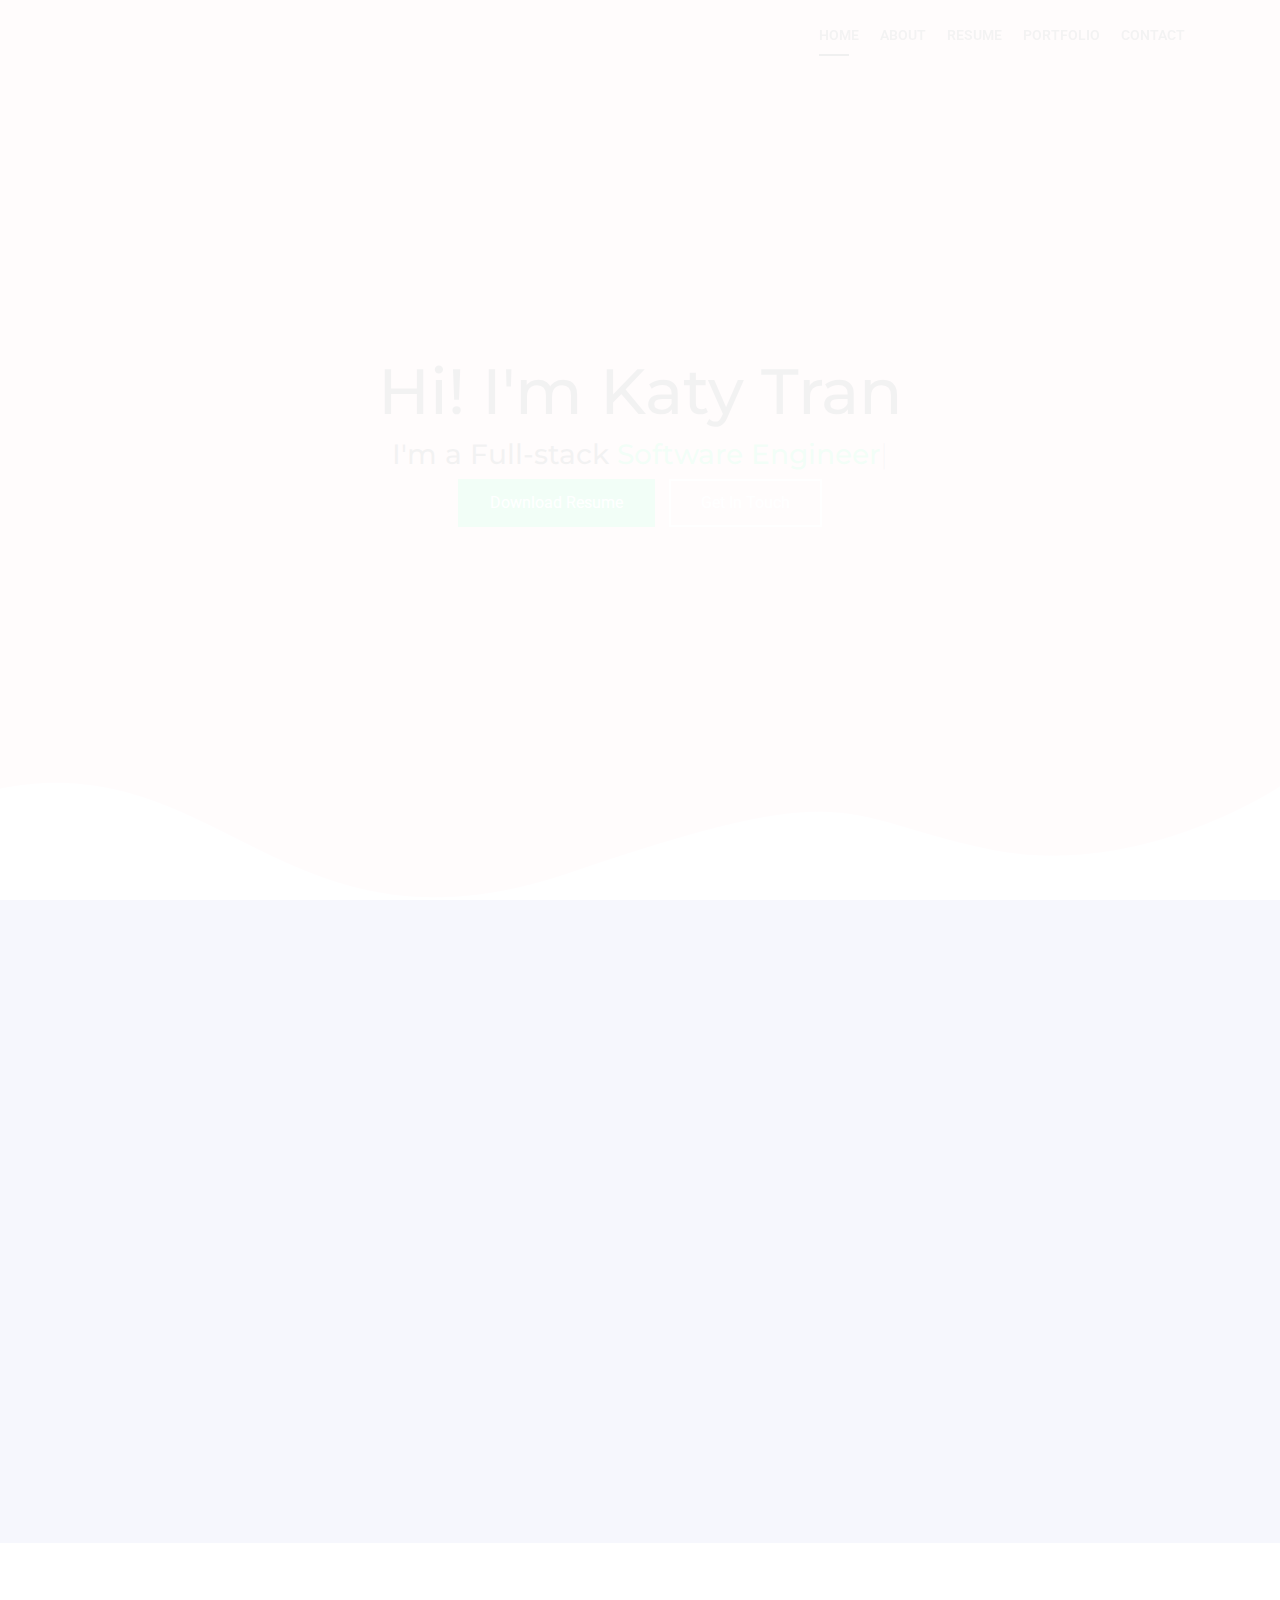
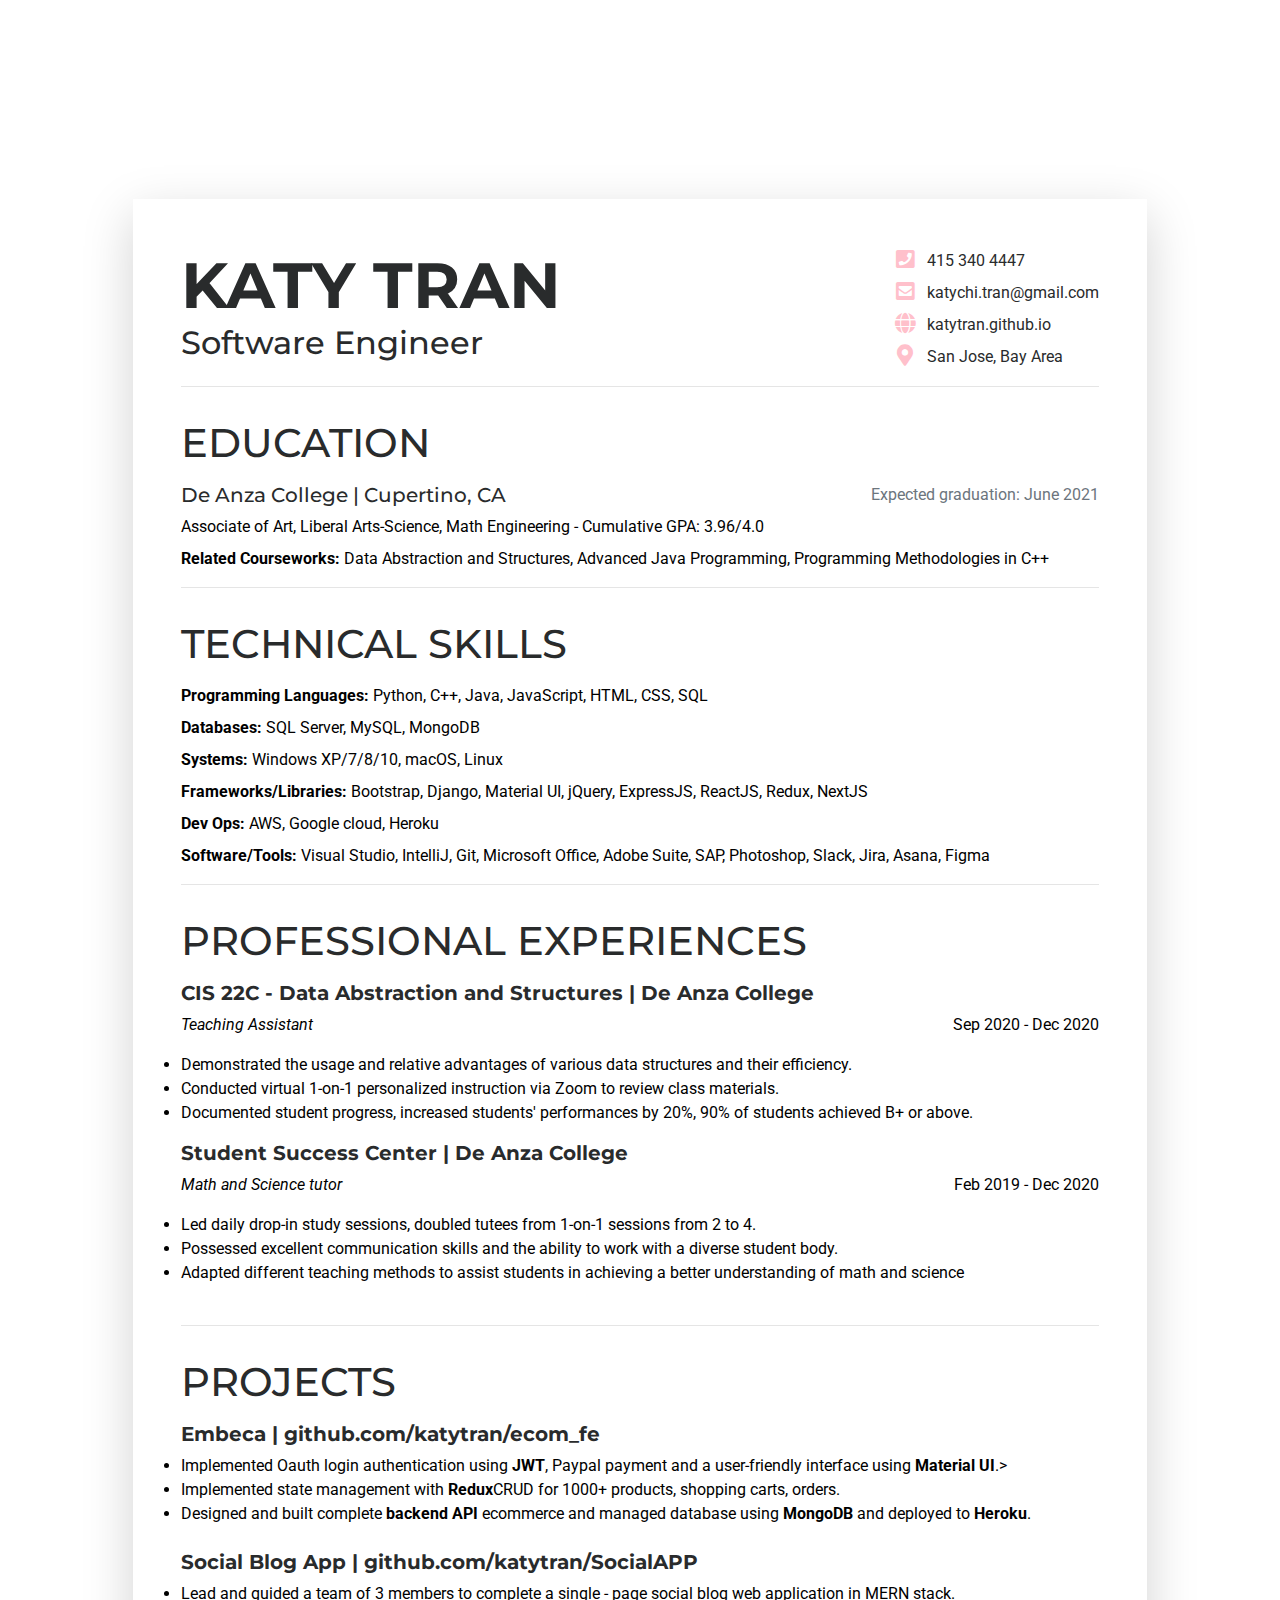
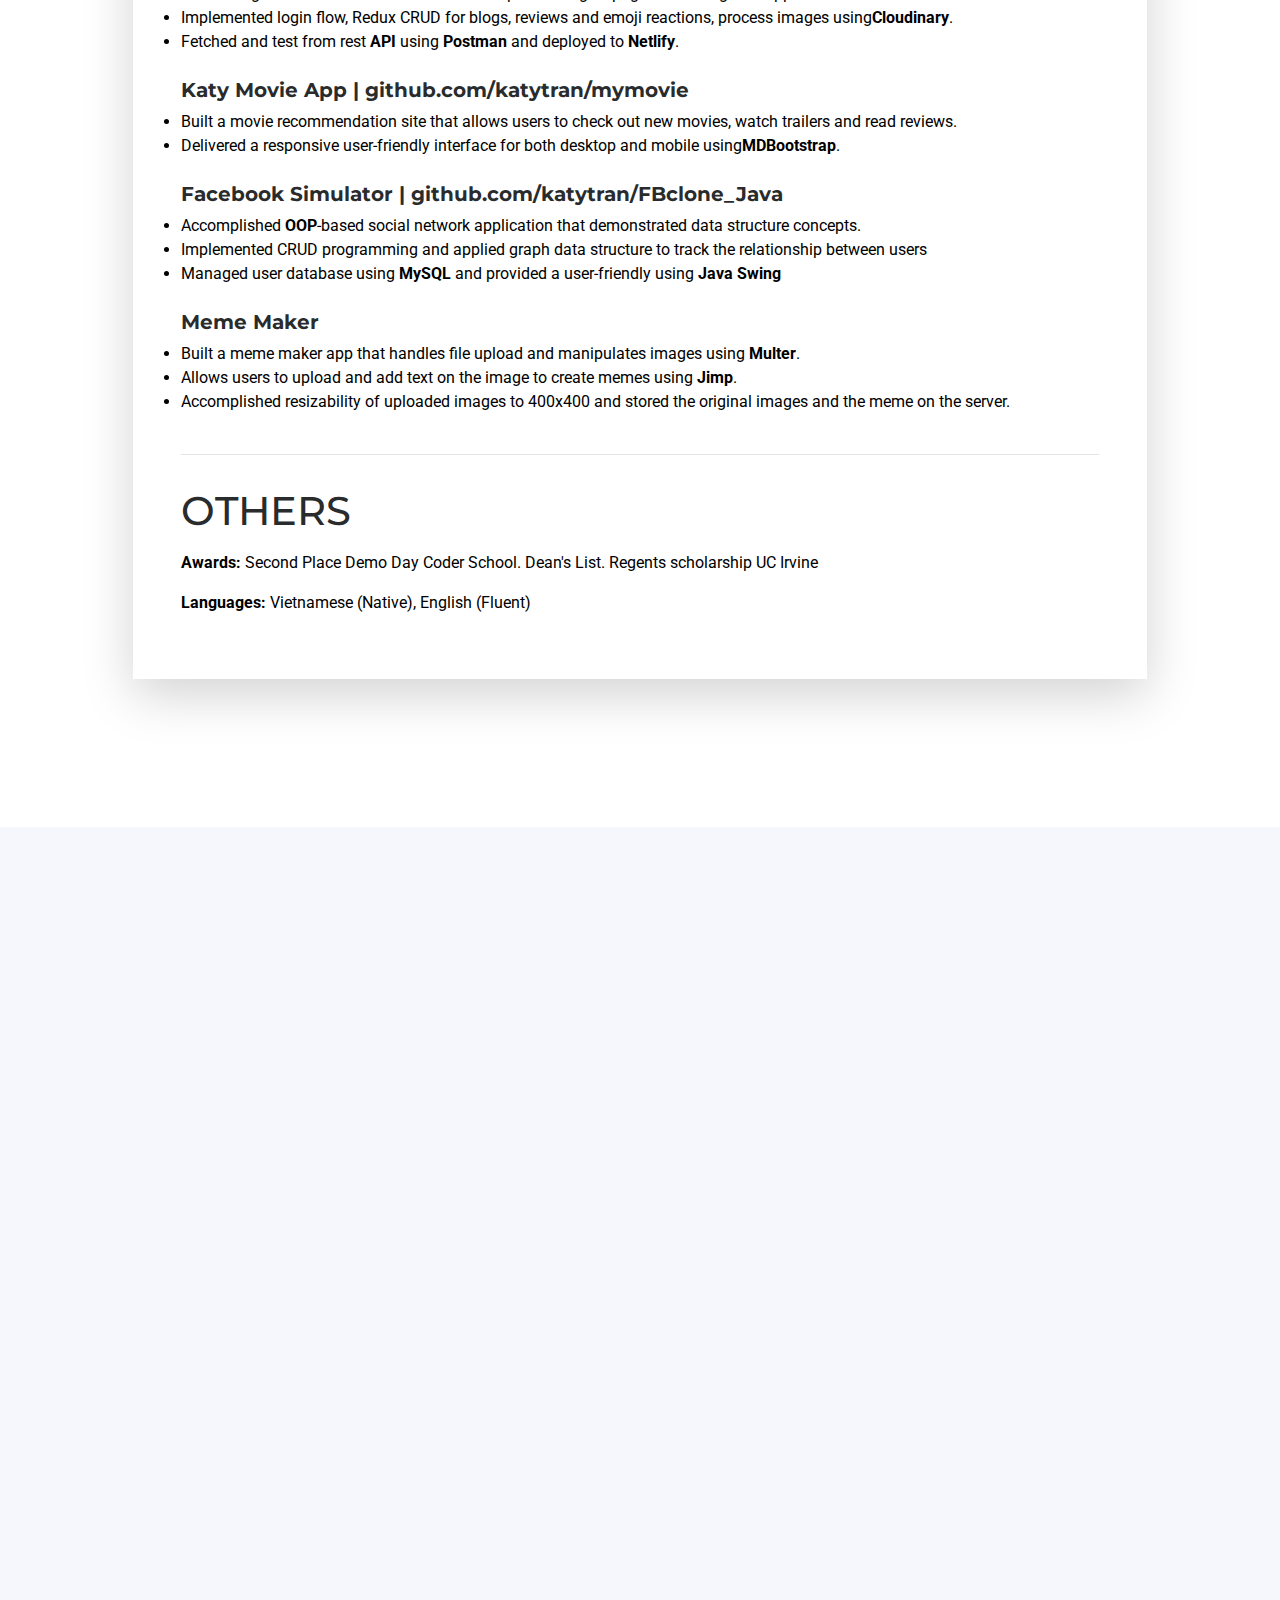
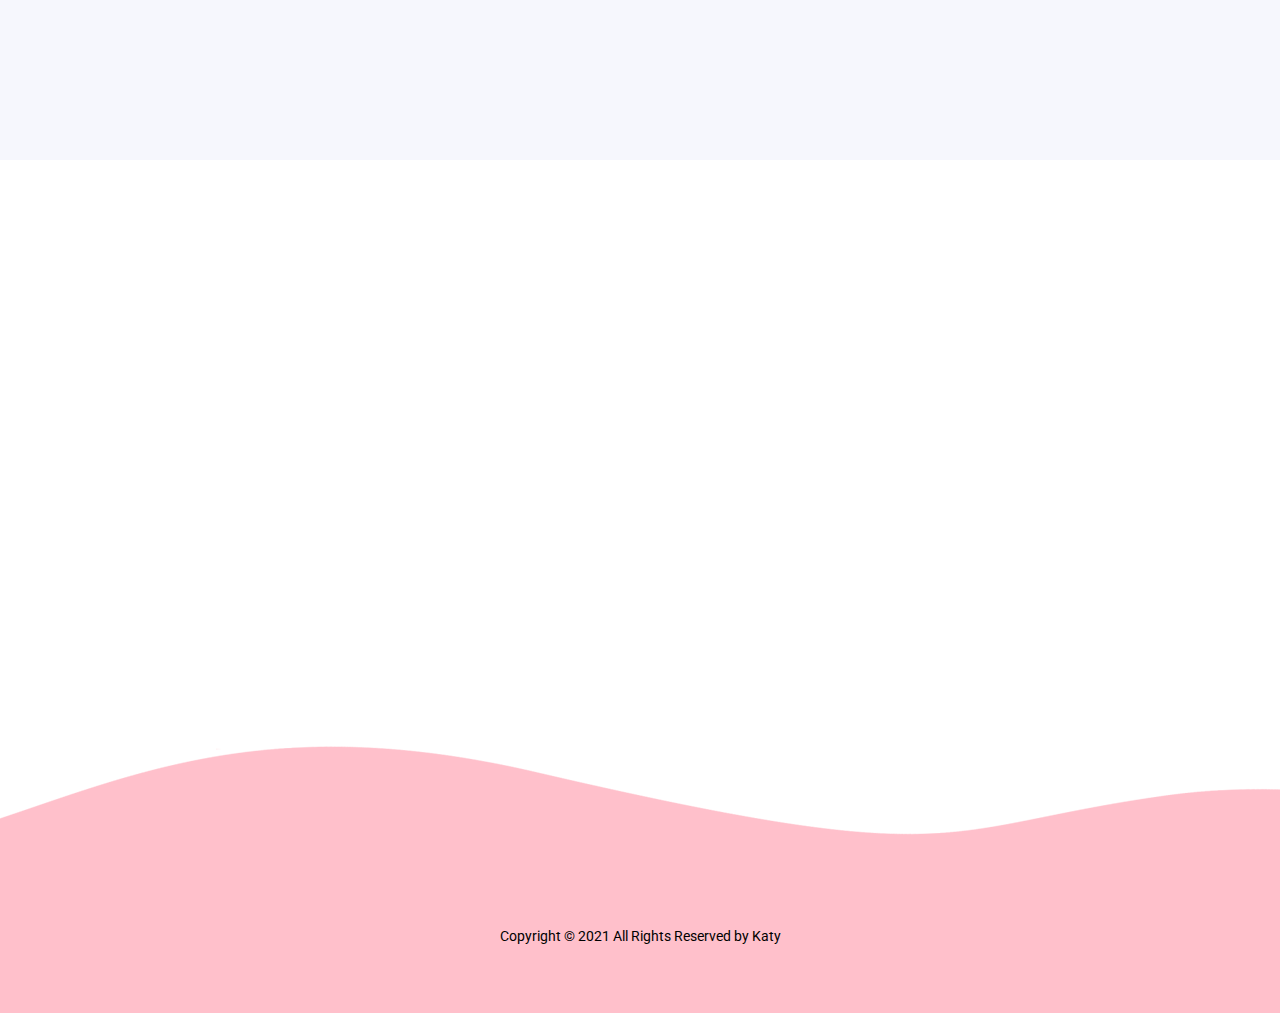
==== commit 2661c27a: "fix type cursor" ====
--- a/index.html
+++ b/index.html
@@ -182,7 +182,7 @@
                   I'm a Full-stack
                   <span id="typed-text" class="text_default"
                     >Software Engineer</span
-                  ><span class="typed-cursor typed-cursor--blink">|
+                  ><span class="typed-cursor typed-cursor--blink">
                 </h3>
 
                 <a
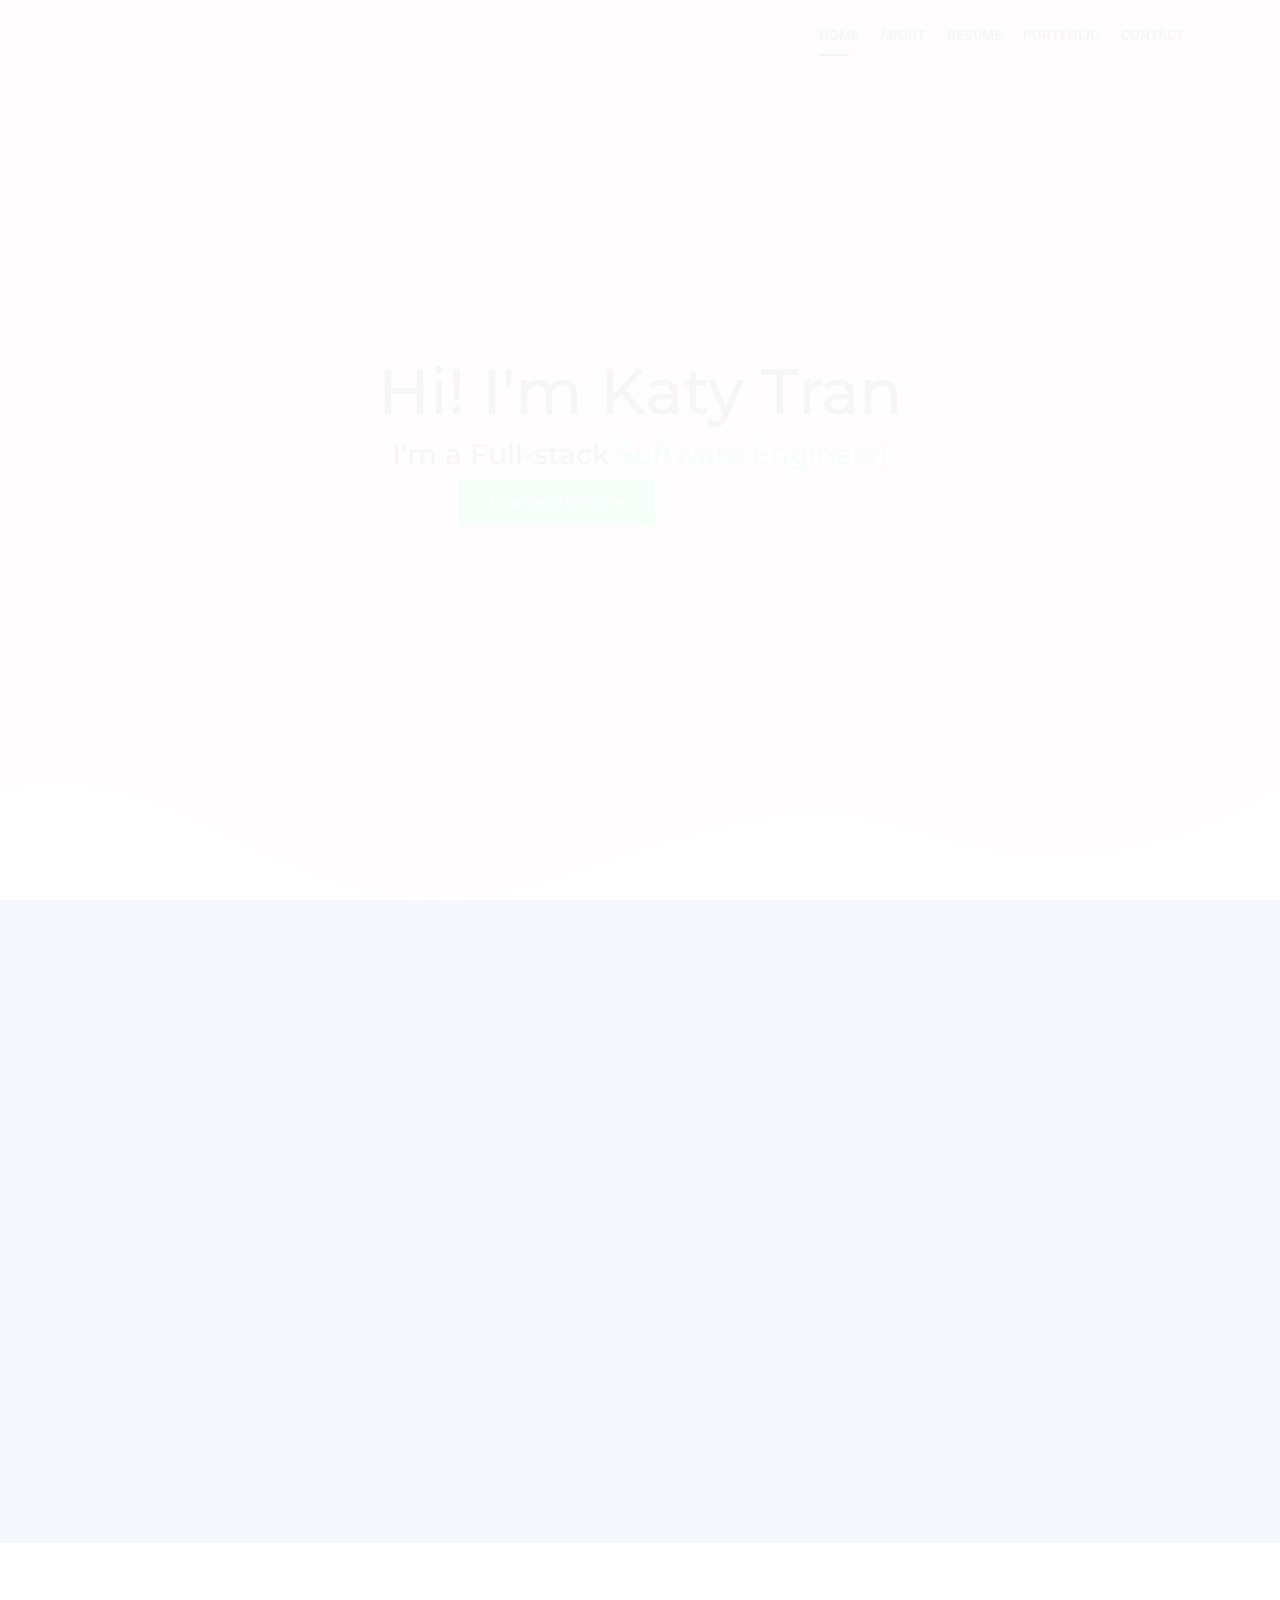
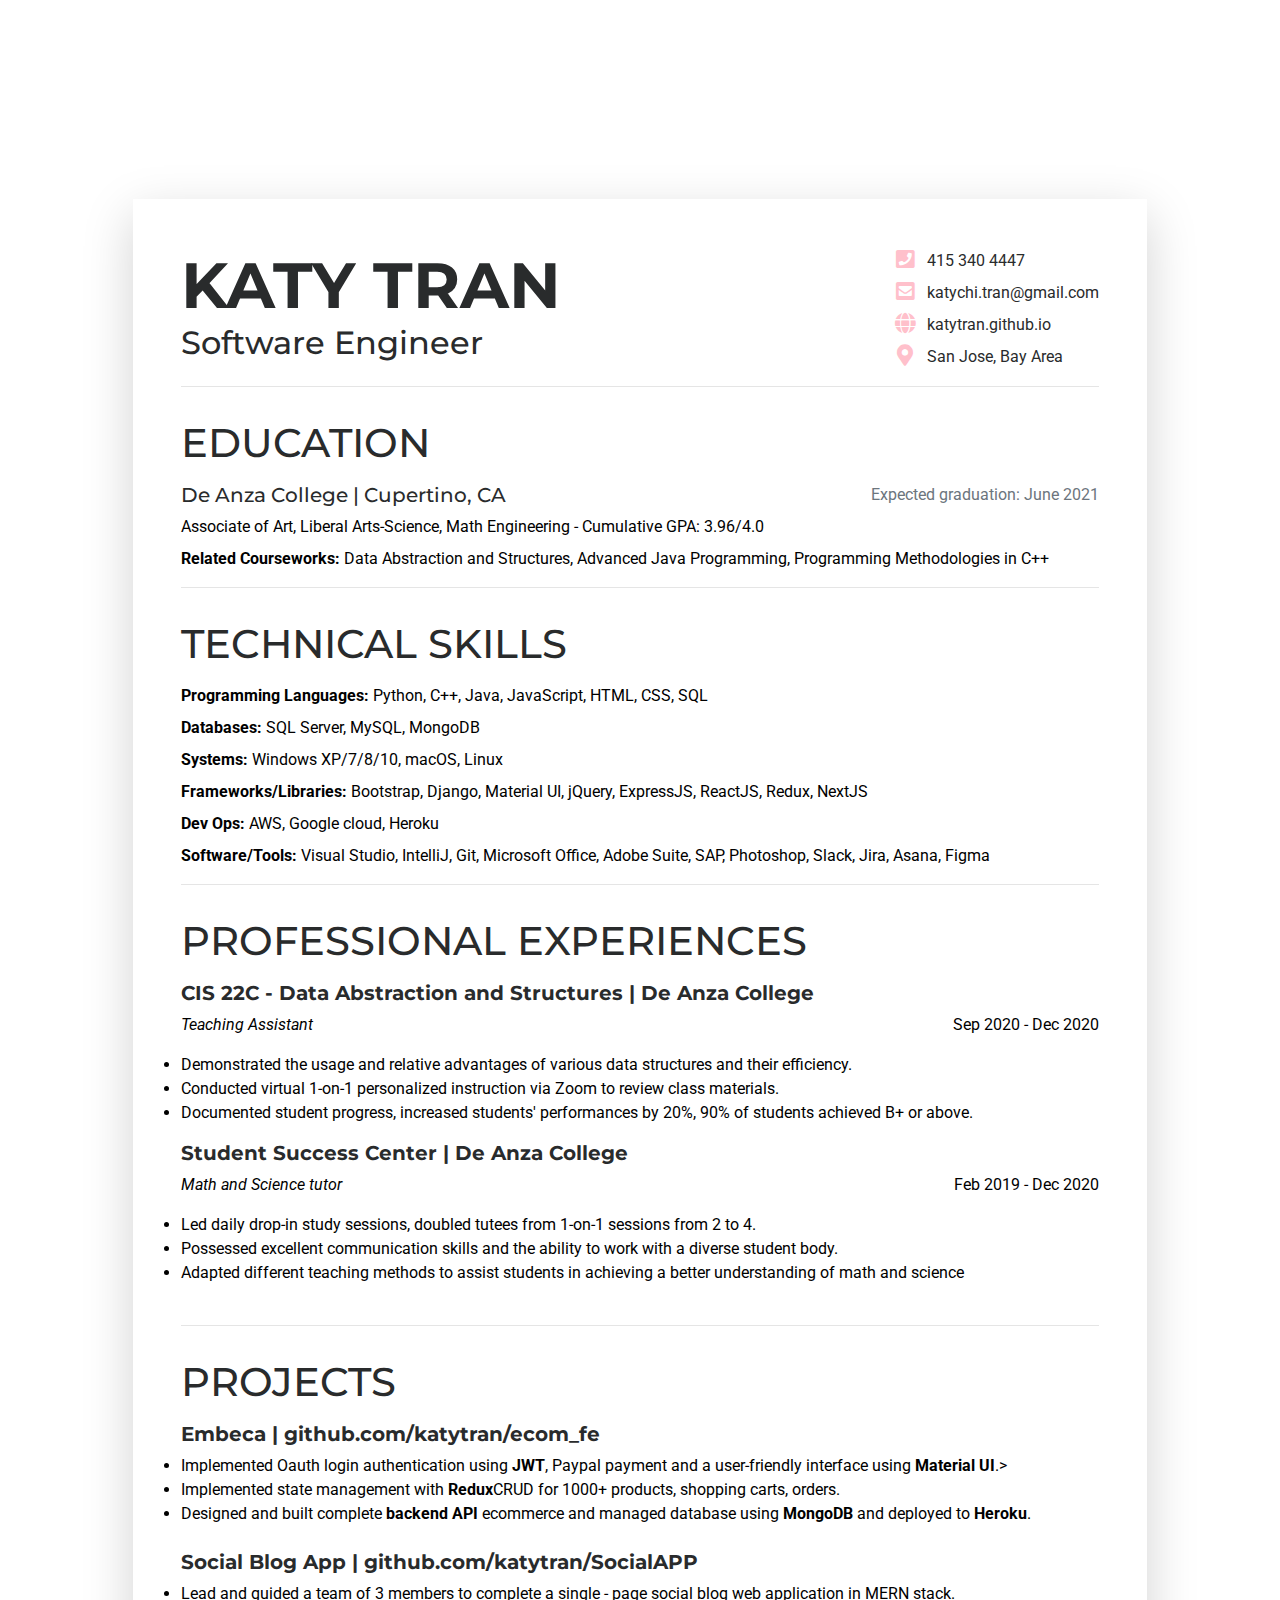
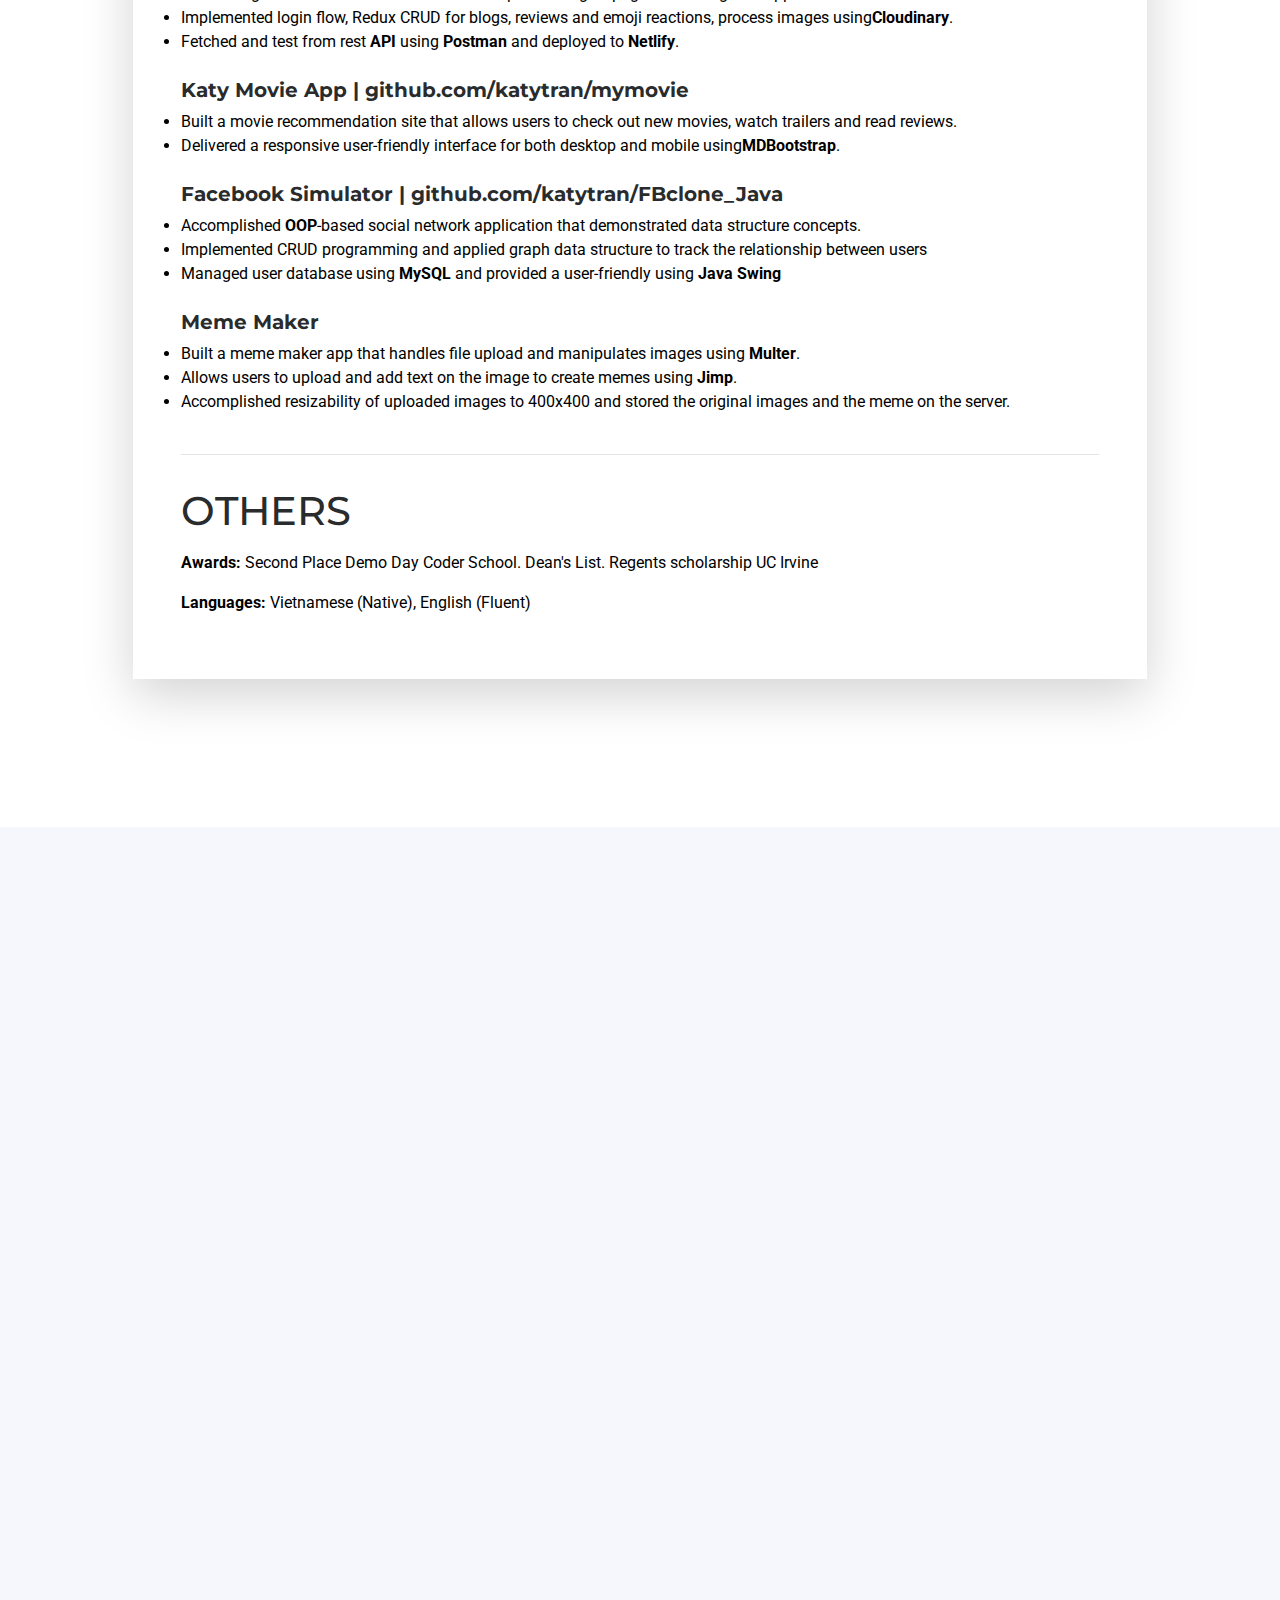
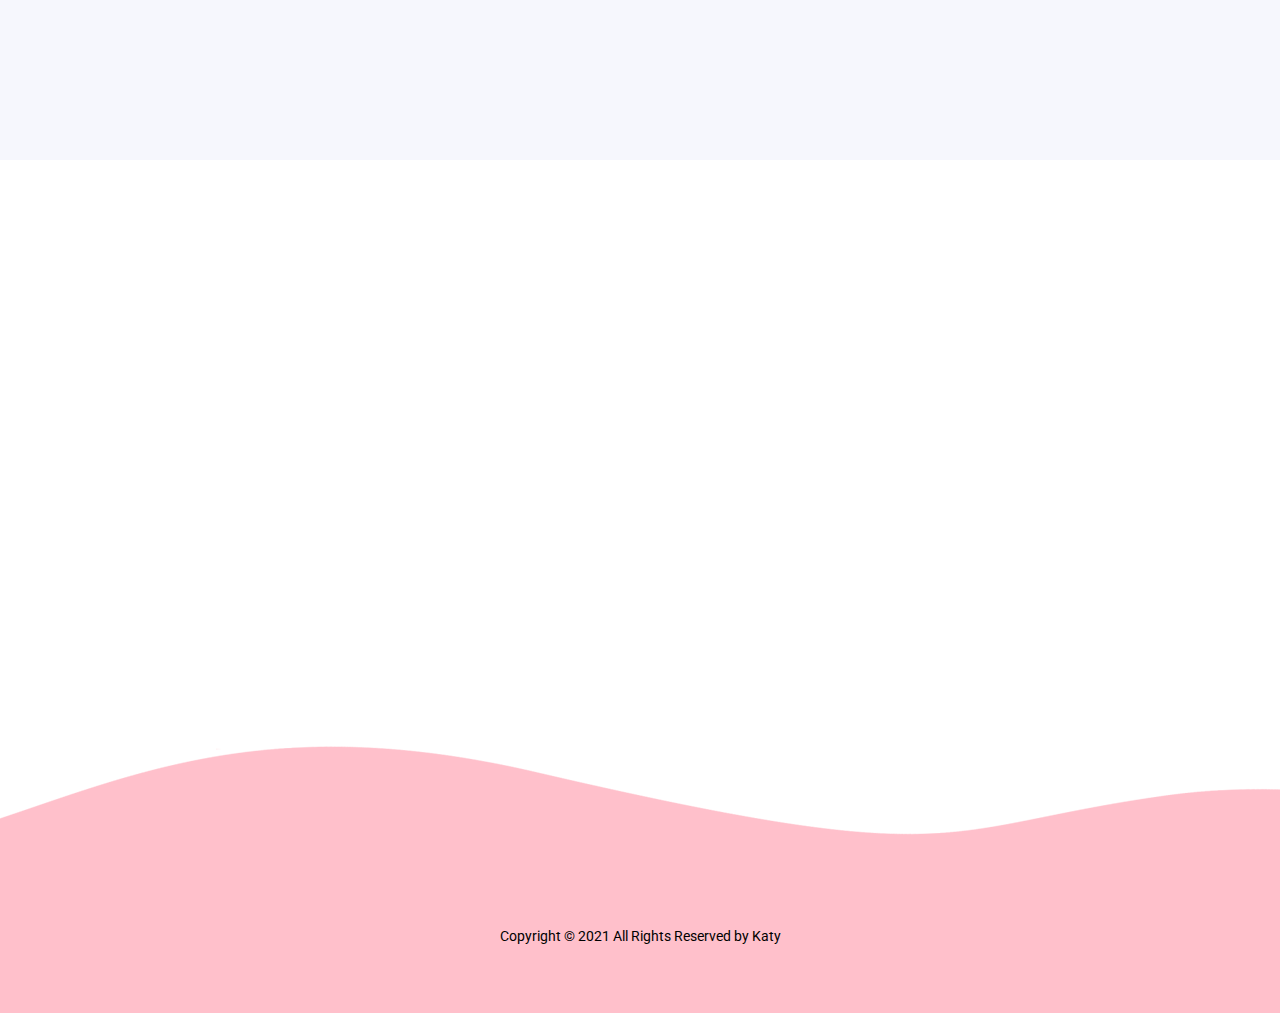
==== commit 5f19c5a1: "change fb" ====
--- a/index.html
+++ b/index.html
@@ -255,7 +255,7 @@
                   ></a>
                 </li>
                 <li class="list-inline-item">
-                  <a href="https://www.facebook.com/katytran"
+                  <a href="https://www.facebook.com/TranChauCatAnh"
                     ><i class="fab fa-facebook fa-fw"></i
                   ></a>
                 </li>
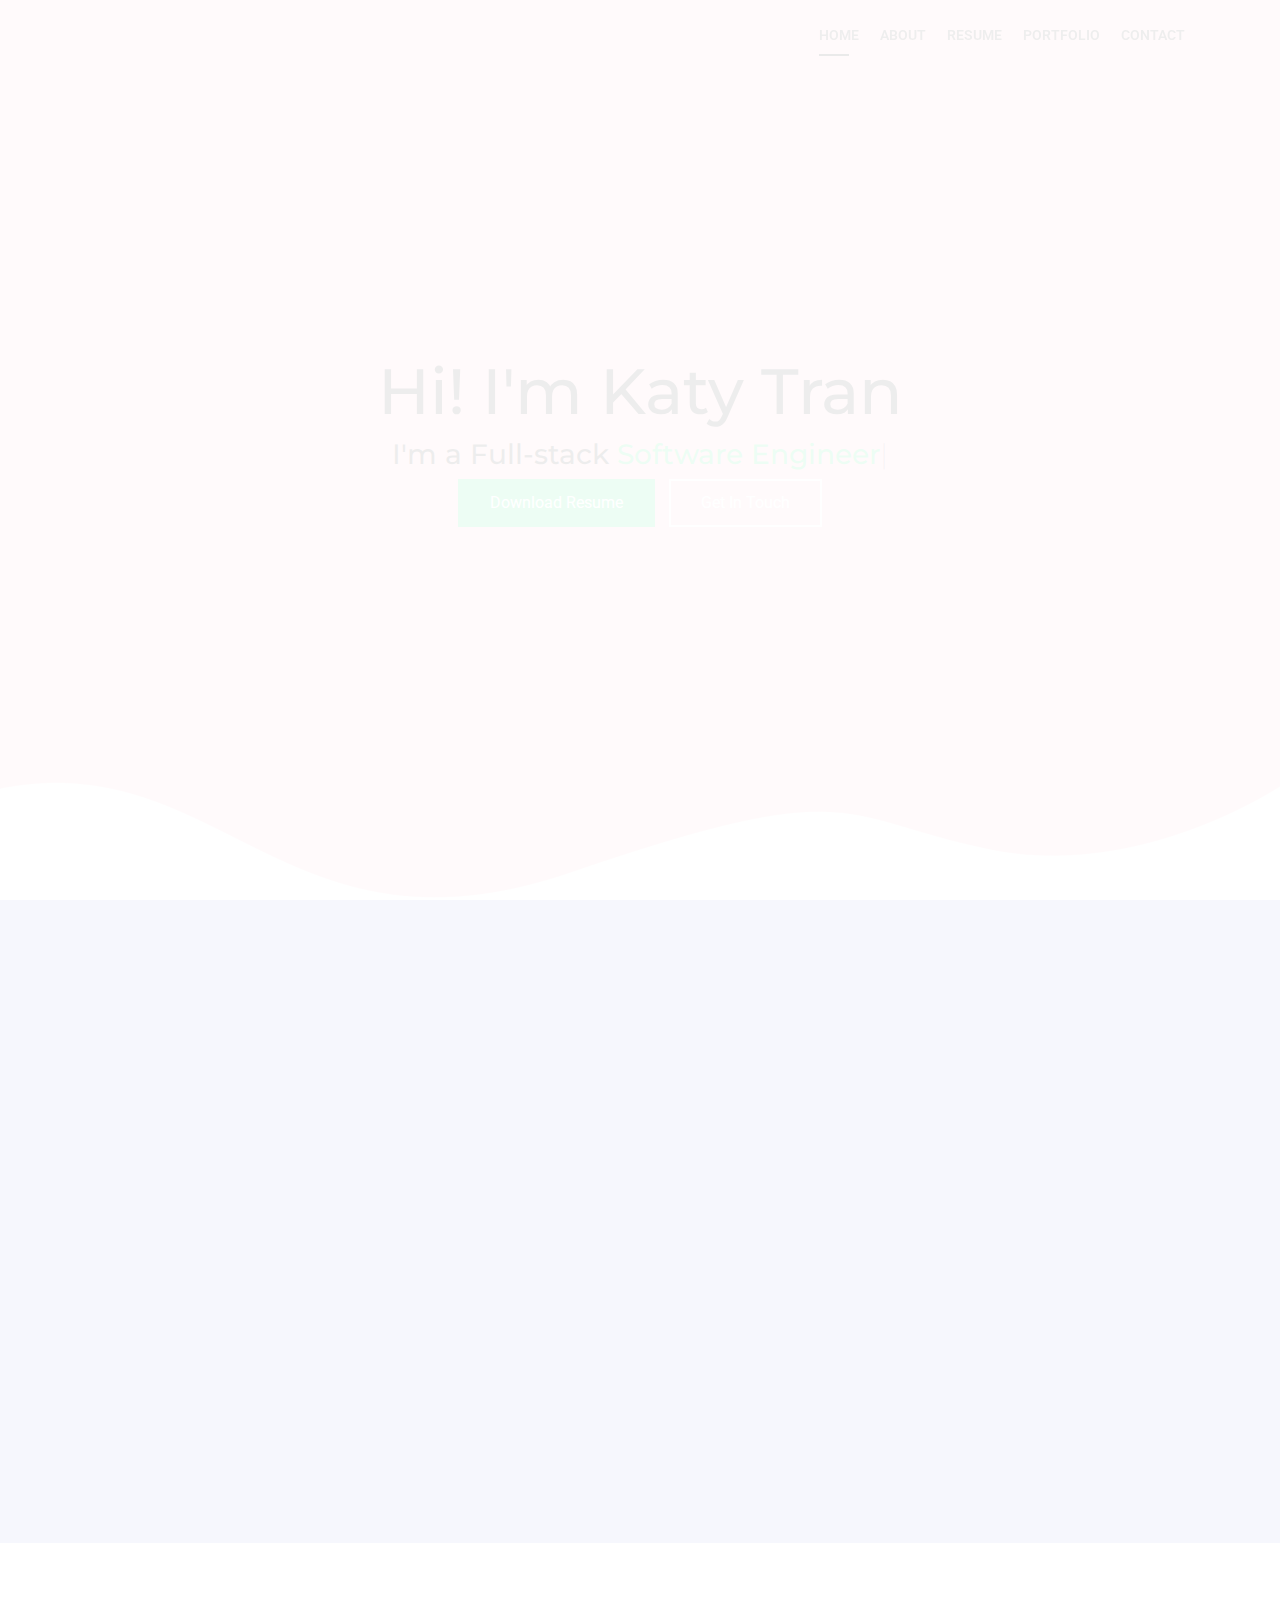
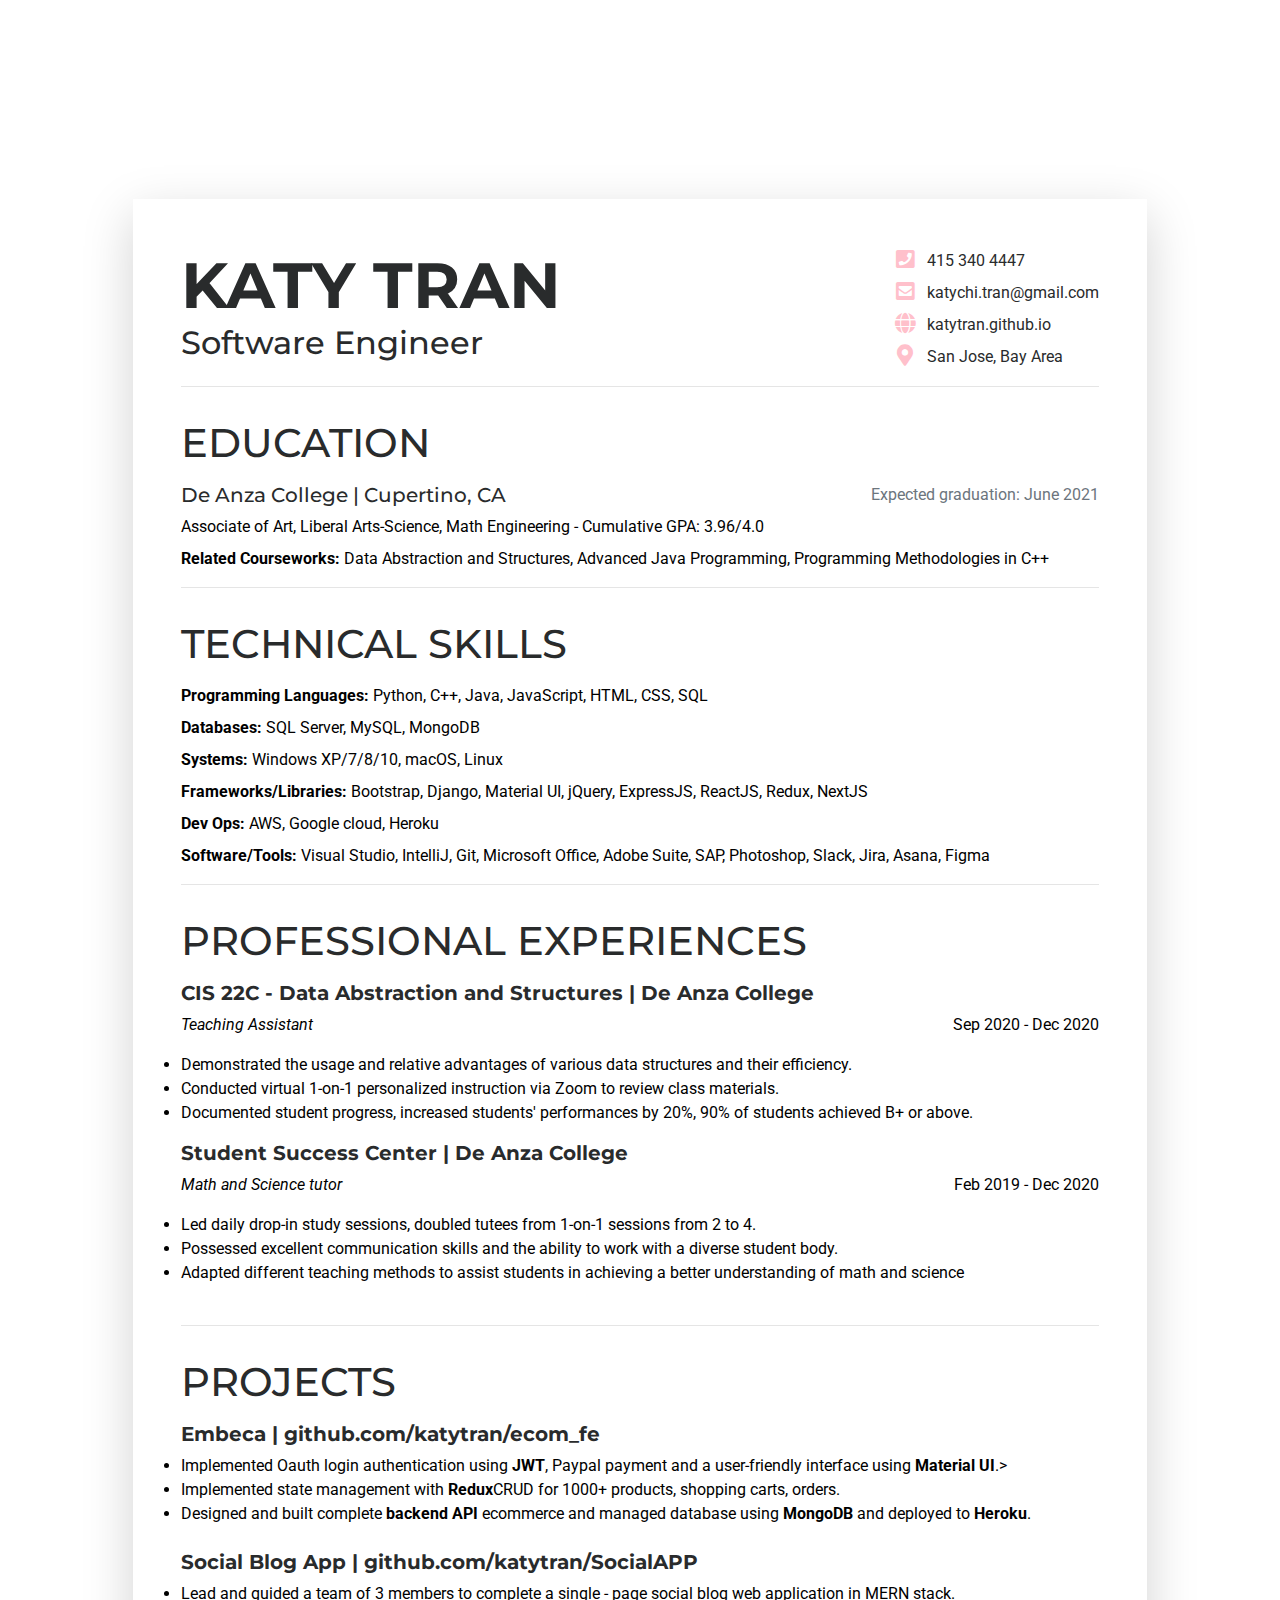
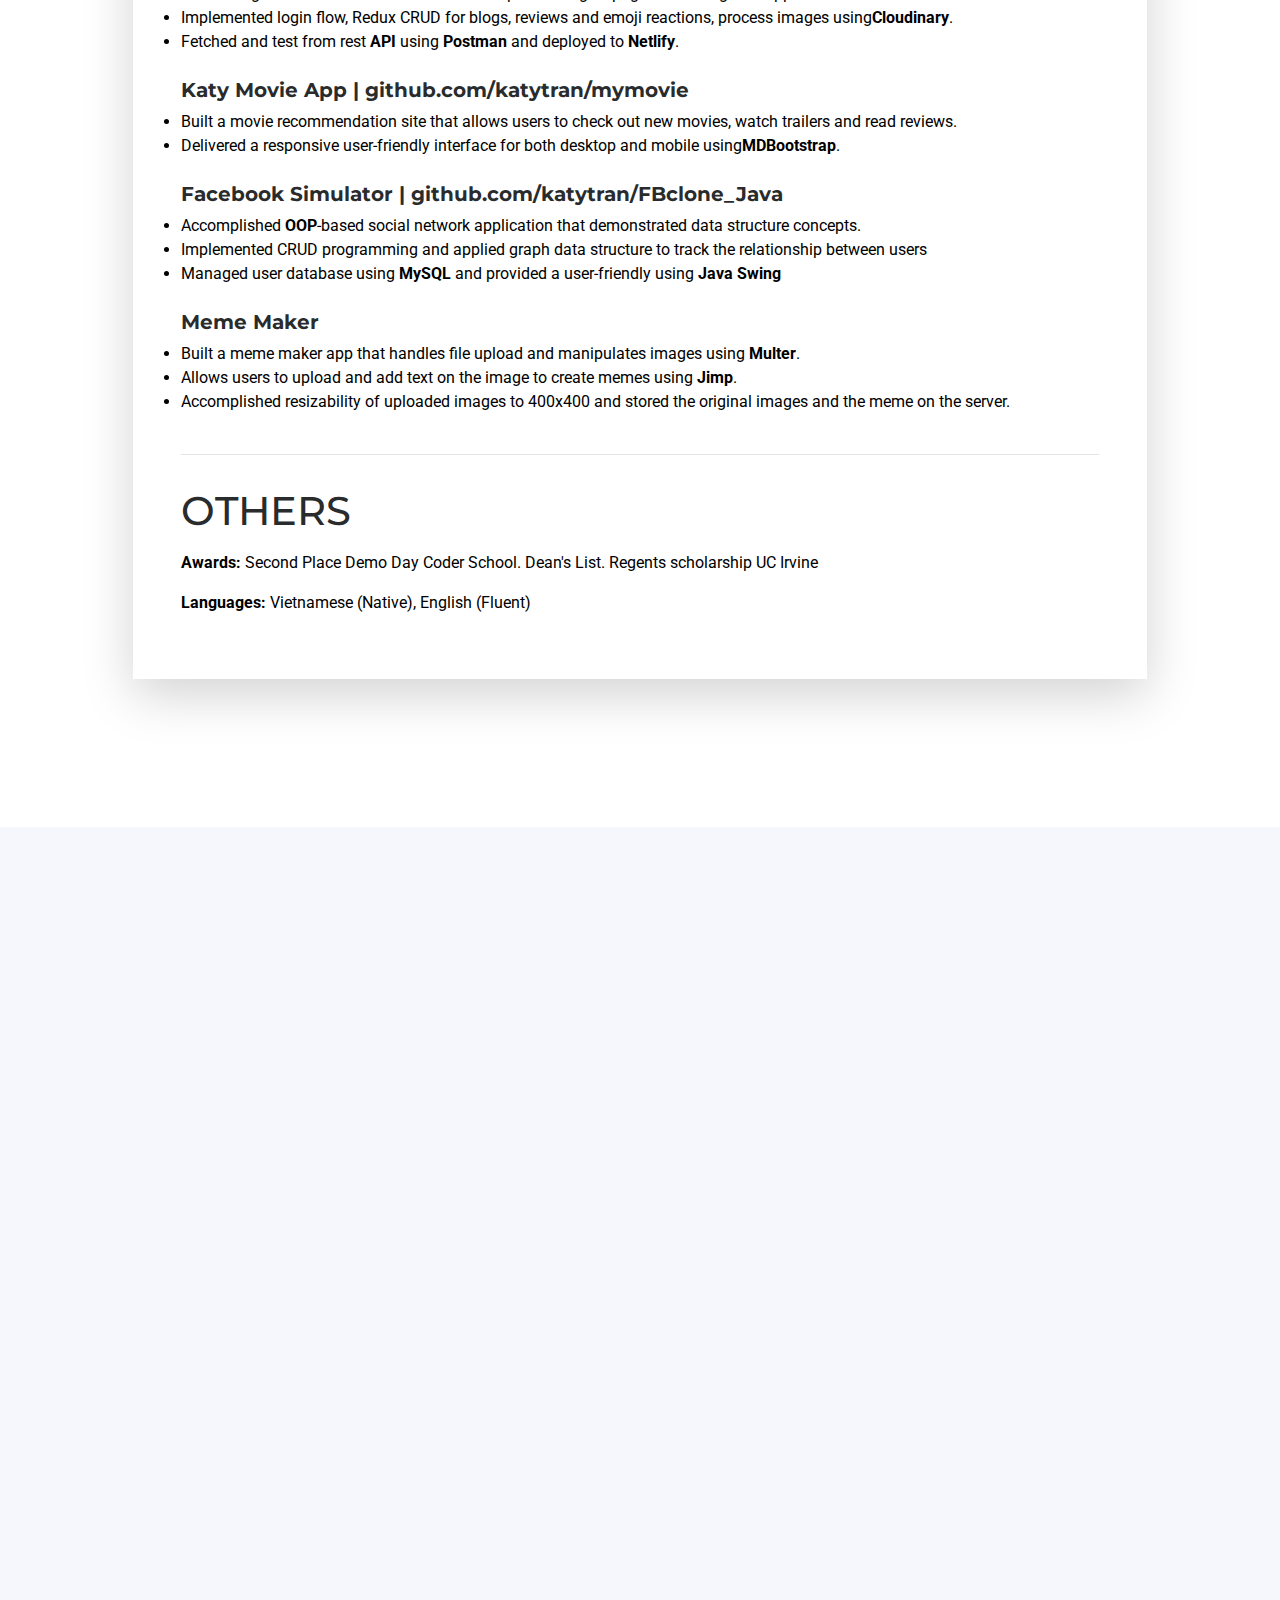
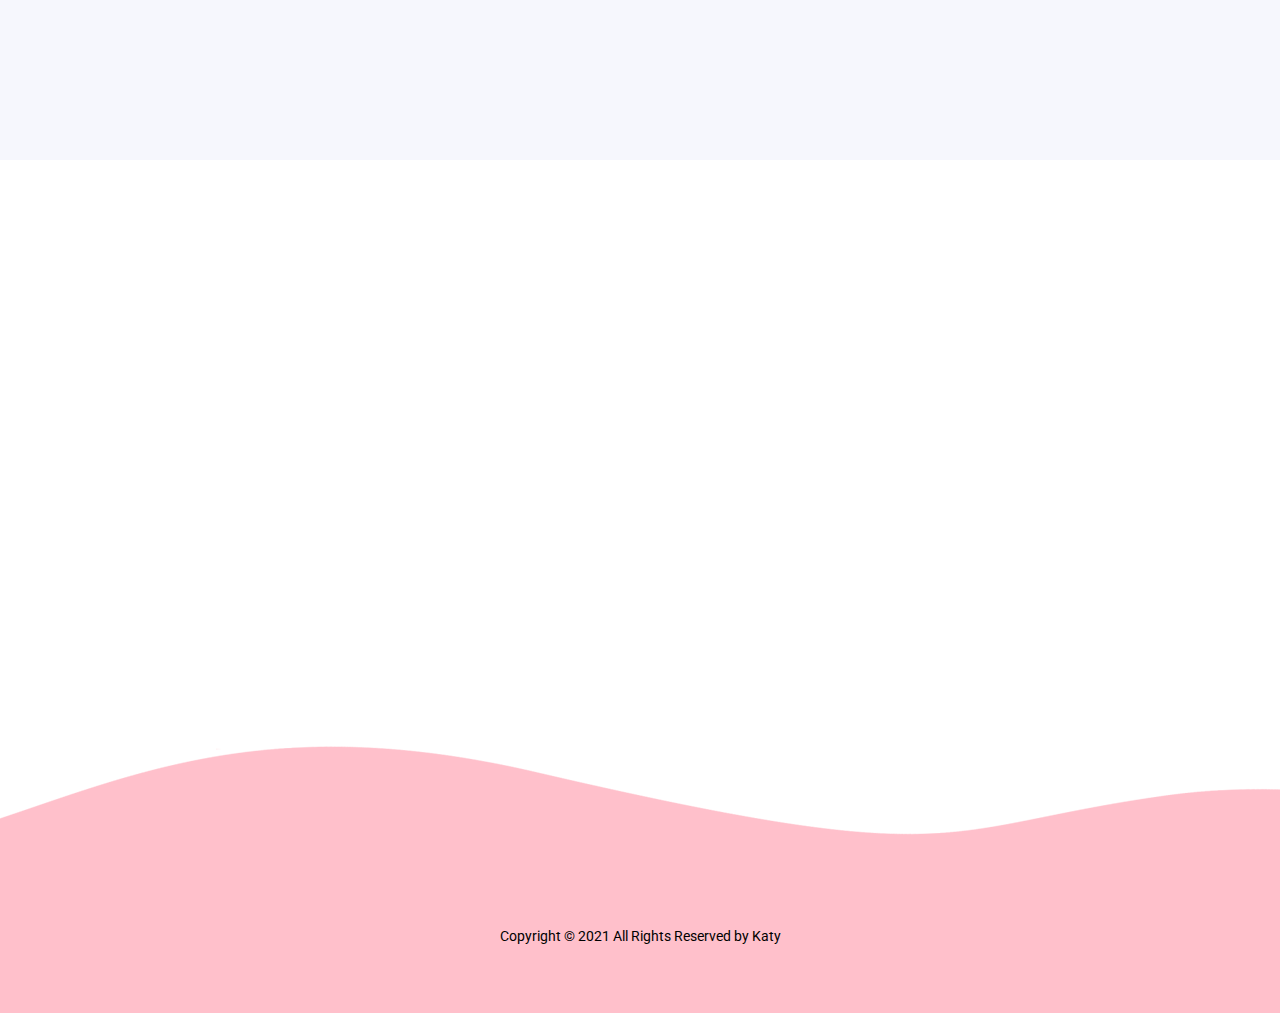
==== commit 84f24270: "sw" ====
--- a/index.html
+++ b/index.html
@@ -171,7 +171,7 @@
                   Hi! I'm Katy Tran
                 </h1>
                 <div id="typed-strings" class="d-none">
-                  <b>Full Stack Developer</b> <b>Web Developer</b>
+                  <b>Full Stack Developer</b> <b>Software Engineer</b>
                 </div>
                 <h3
                   class="animation animated fadeInUp"
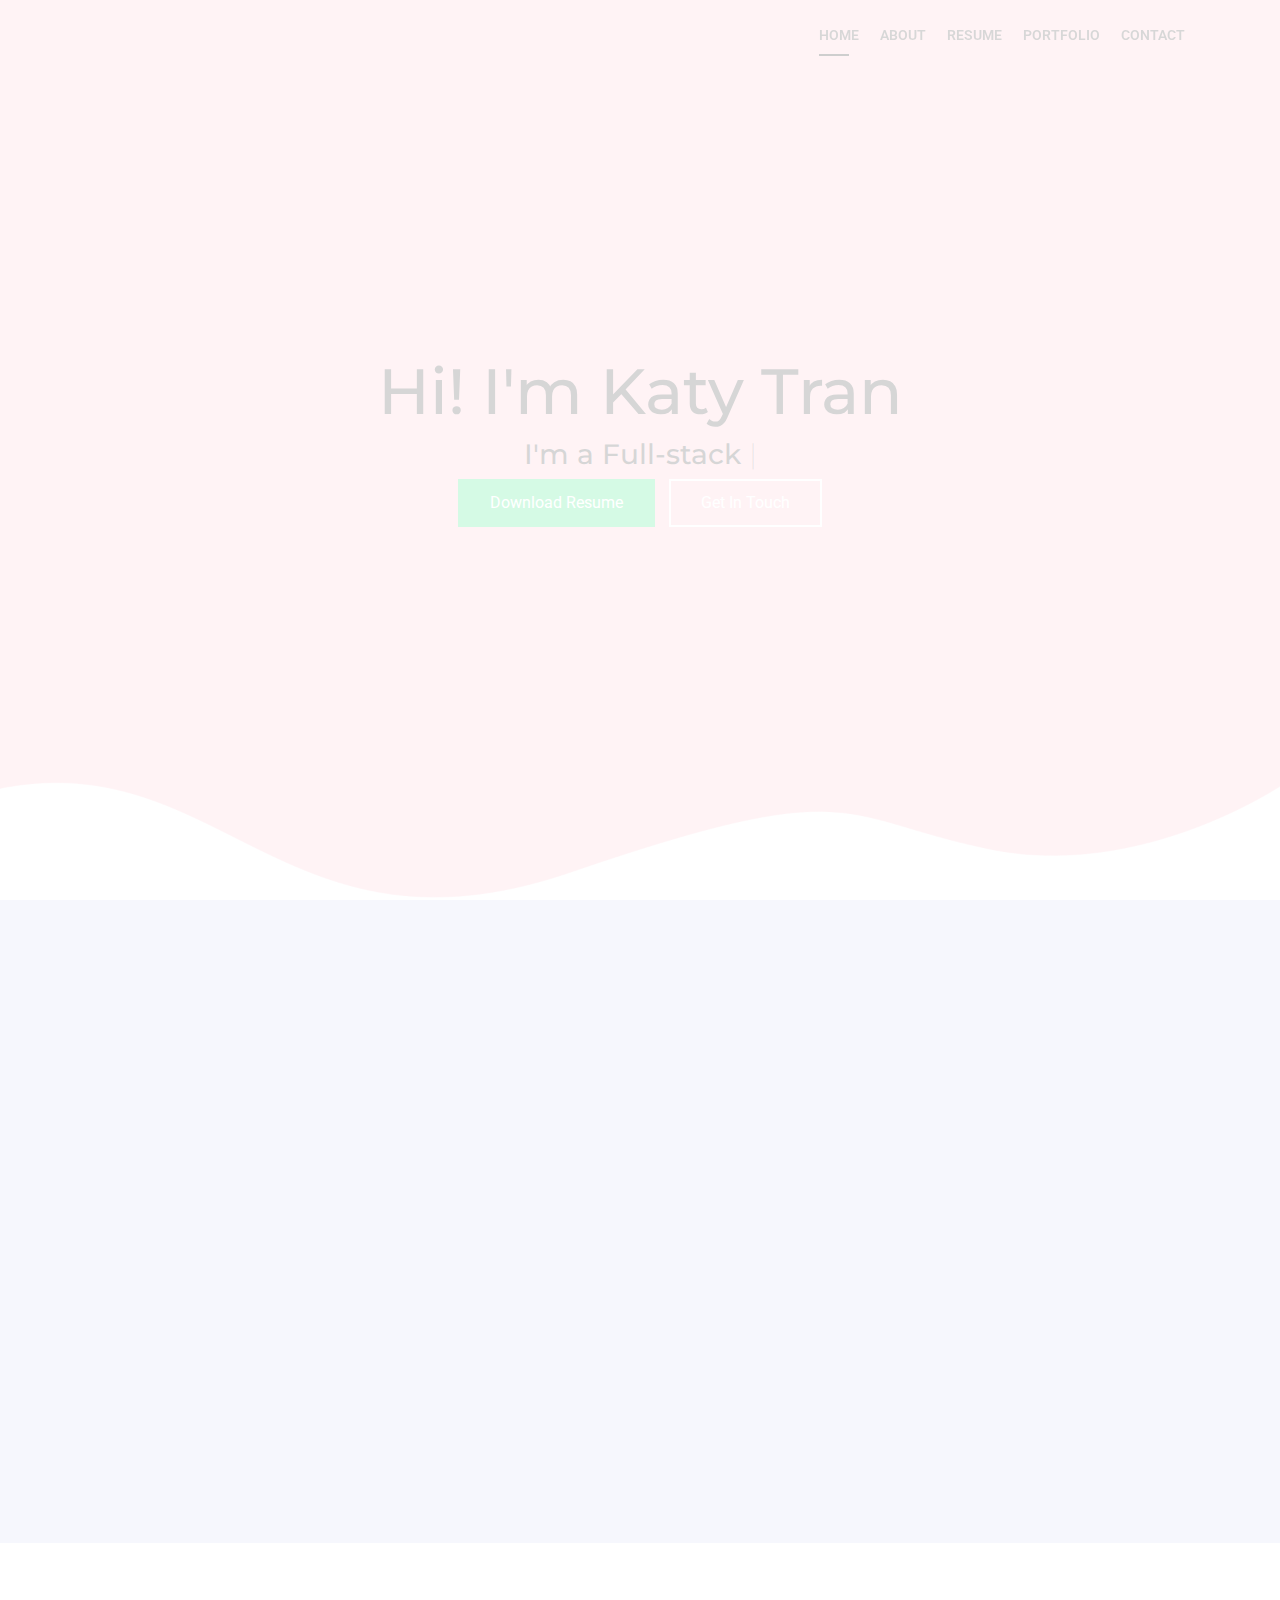
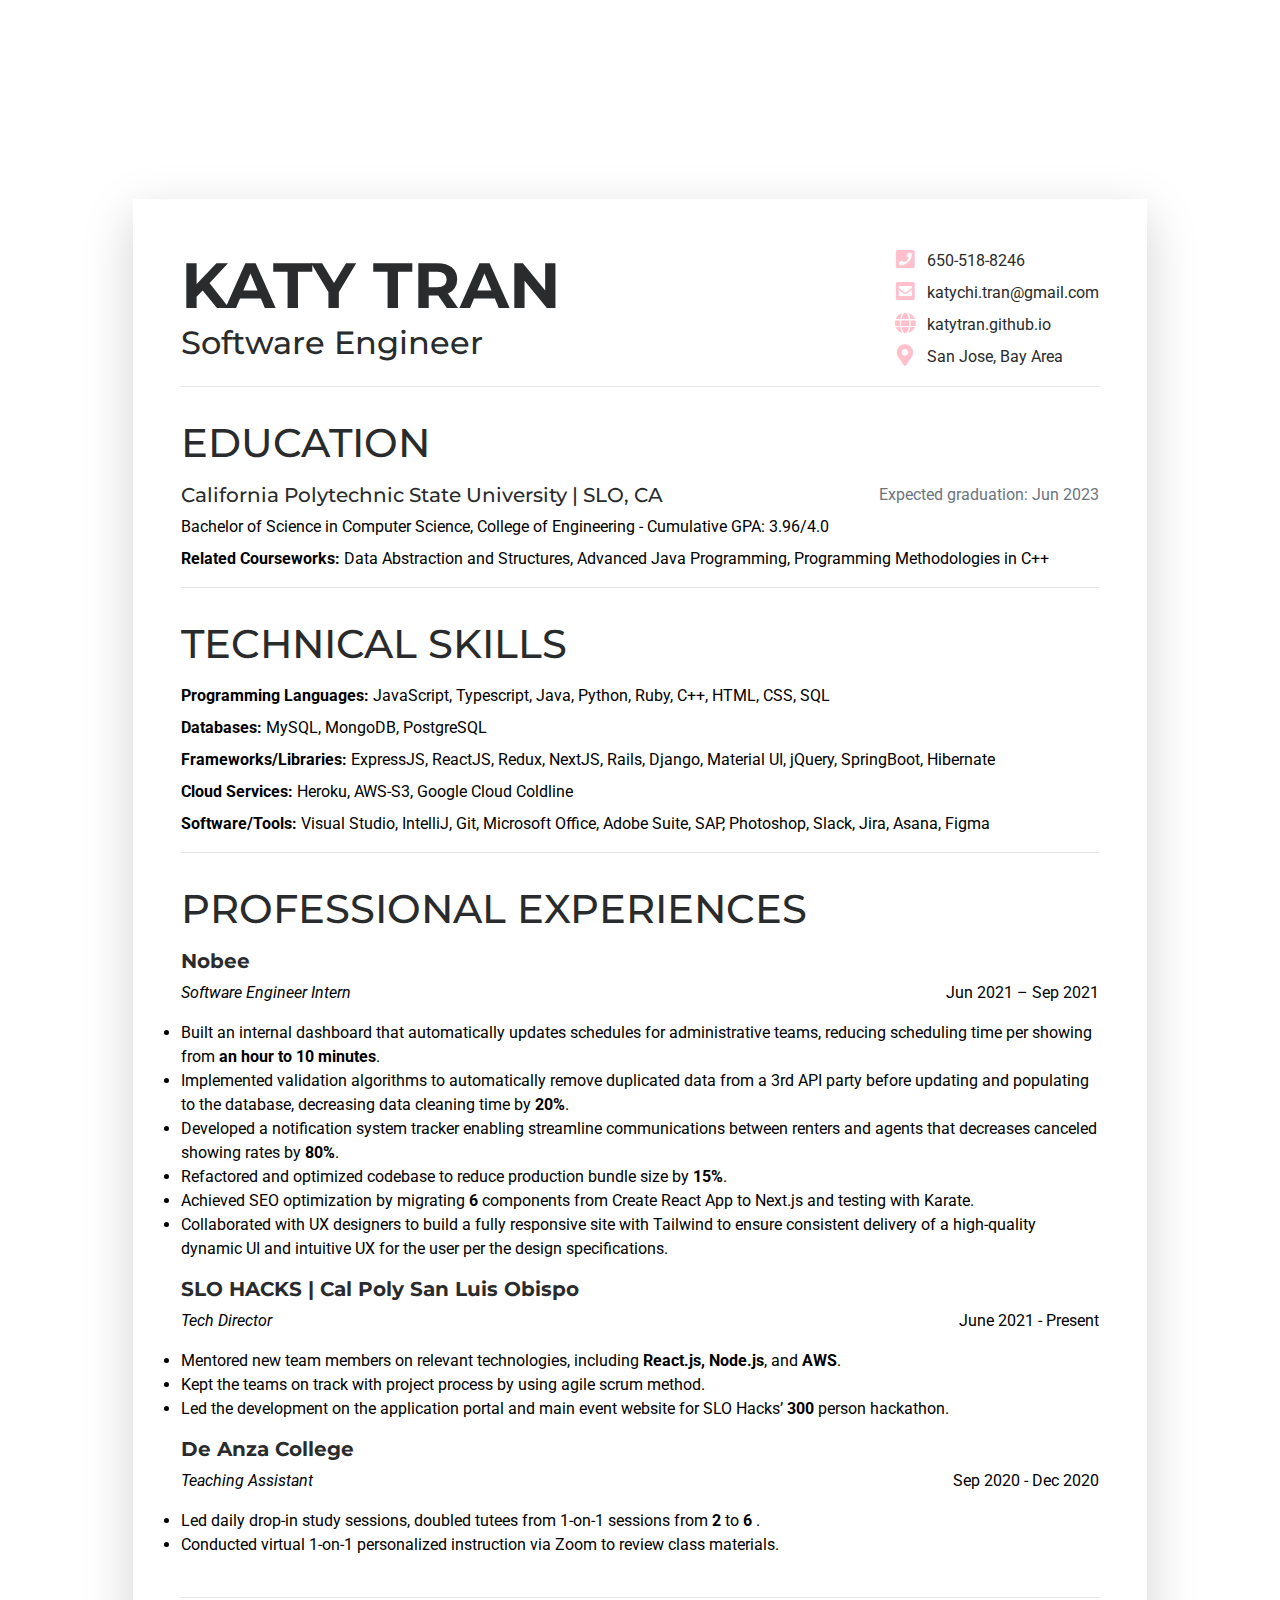
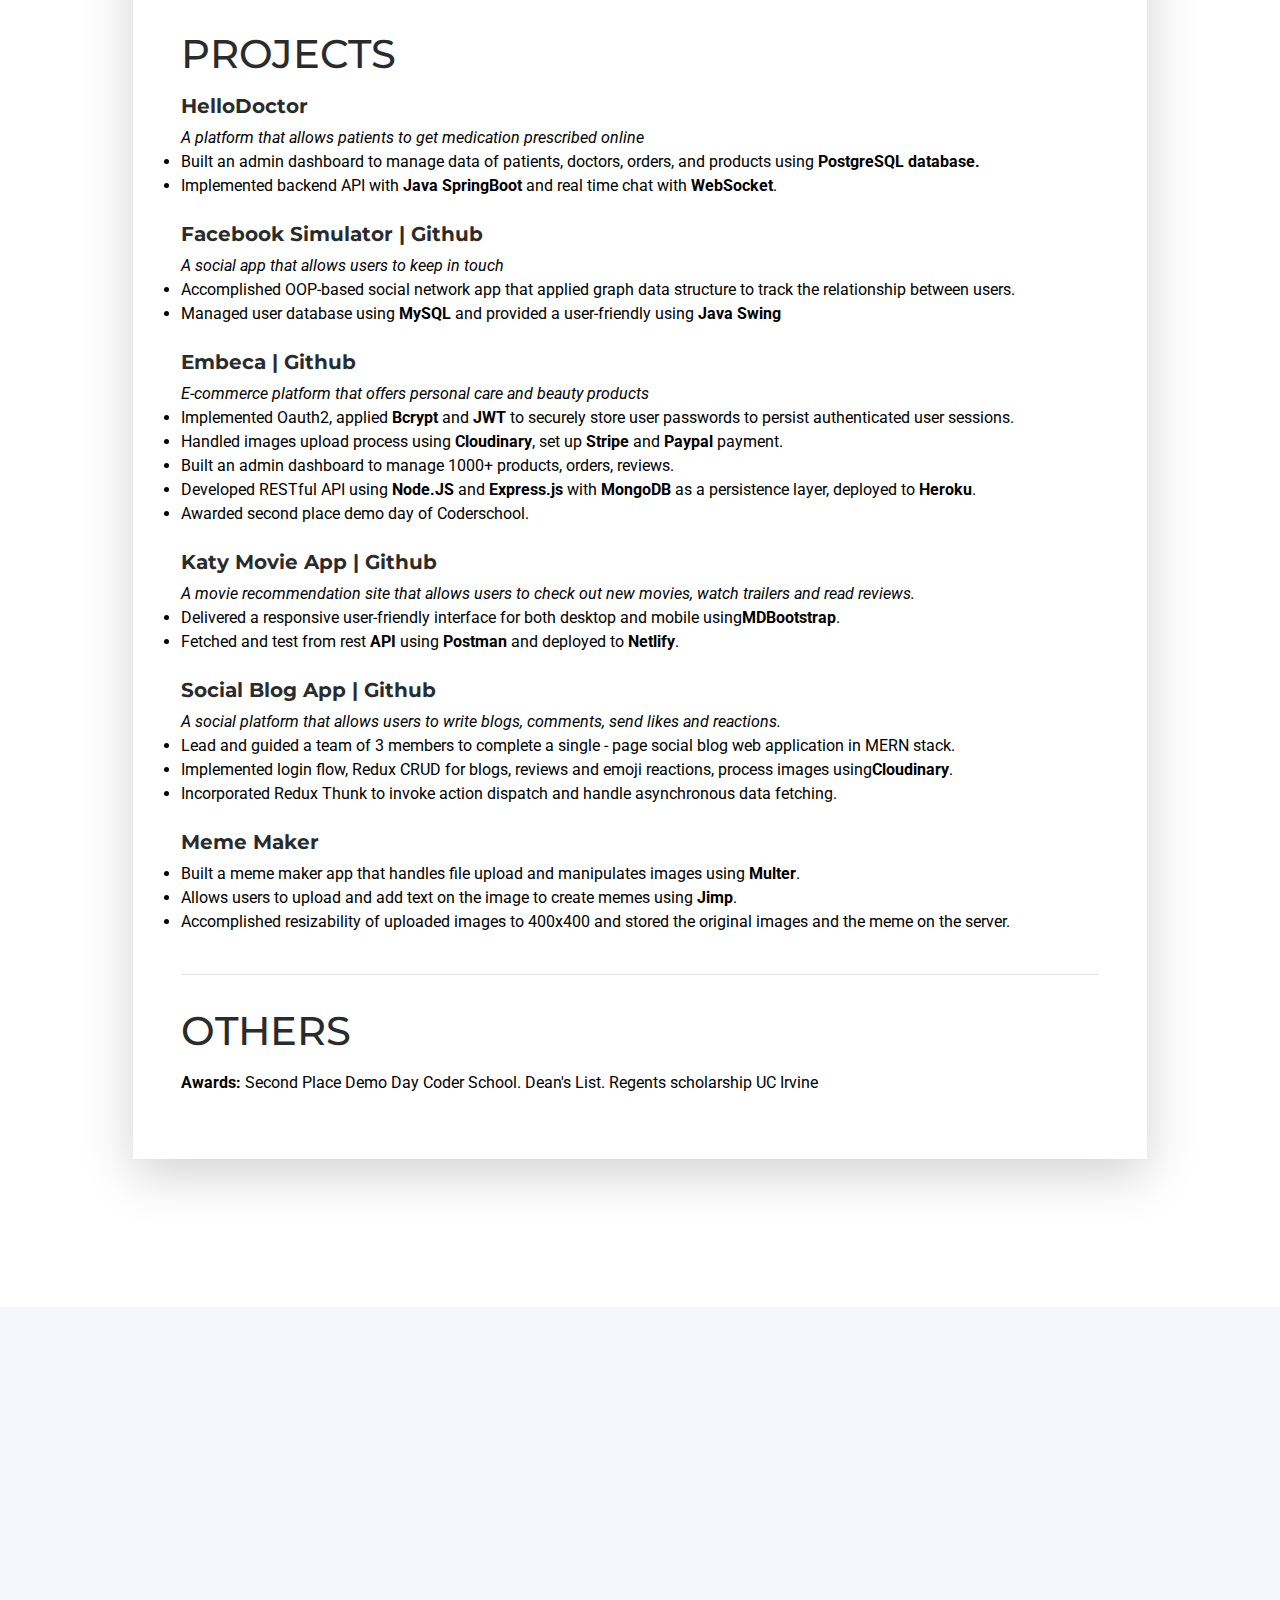
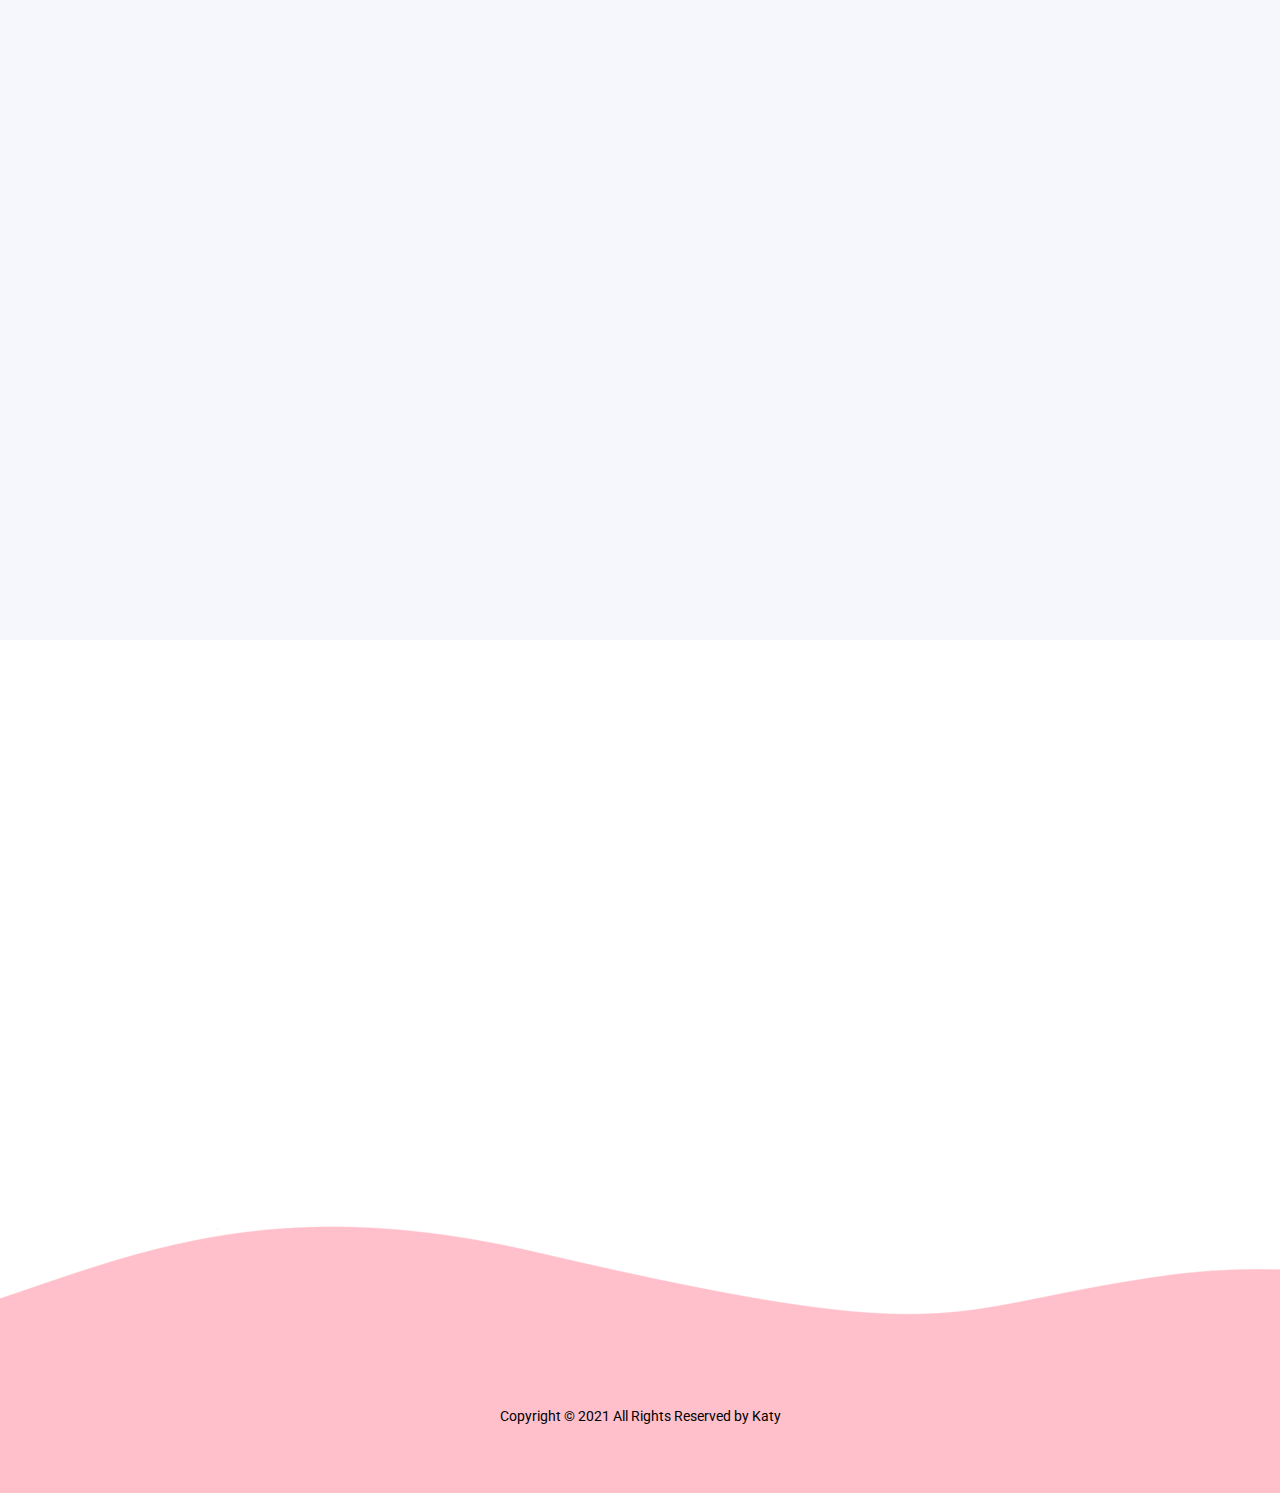
==== commit c8aa084e: "Update index.html" ====
--- a/index.html
+++ b/index.html
@@ -170,23 +170,15 @@
                 >
                   Hi! I'm Katy Tran
                 </h1>
-                <div id="typed-strings" class="d-none">
-                  <b>Full Stack Developer</b> <b>Software Engineer</b>
-                </div>
-                <h3
-                  class="animation animated fadeInUp"
-                  data-animation="fadeInUp"
-                  data-animation-delay="0.03s"
-                  style="animation-delay: 0.03s; opacity: 1"
-                >
+       
+                <h3 class="animation animated fadeInUp" data-animation="fadeInUp" data-animation-delay="0.03s" style="animation-delay: 0.03s; opacity: 1;">
                   I'm a Full-stack
-                  <span id="typed-text" class="text_default"
-                    >Software Engineer</span
-                  ><span class="typed-cursor typed-cursor--blink">
+                  <span id="typed-text" class="text_default"></span><span class="typed-cursor typed-cursor--blink">
+                </span>
                 </h3>
 
                 <a
-                  href="https://drive.google.com/file/d/1tN2w8PoNZnn8yBwfnK4kxgt6PGIm9Tvr/view?usp=sharing"
+                  href="https://drive.google.com/file/d/1DKhrqsKFl1YR4a399rfbUBmbEOd5pnsd/view?usp=sharing"
                   class="btn btn-default rounded-0 animation"
                   data-animation="fadeInUp"
                   data-animation-delay="0.05s"
@@ -255,7 +247,7 @@
                   ></a>
                 </li>
                 <li class="list-inline-item">
-                  <a href="https://www.facebook.com/TranChauCatAnh"
+                  <a href="https://www.facebook.com/katytran"
                     ><i class="fab fa-facebook fa-fw"></i
                   ></a>
                 </li>
@@ -296,9 +288,9 @@
                 </div><!--//resume-title-->
                 <div class="resume-contact col-12 col-md-6 col-lg-4 col-xl-3">
                   <ul class="list-unstyled mb-0" style="color: pink">
-                    <li class="mb-2"><i class="green-text green-text-light fas fa-phone-square fa-fw fa-lg mr-2 "></i><a class="resume-link" href="tel:#">415 340 4447</a></li>
+                    <li class="mb-2"><i class="green-text green-text-light fas fa-phone-square fa-fw fa-lg mr-2 "></i><a class="resume-link" href="tel:#">650-518-8246</a></li>
                     <li class="mb-2"><i class="green-text green-text-light fas fa-envelope-square fa-fw fa-lg mr-2"></i><a class="resume-link" href="mailto:#">katychi.tran@gmail.com</a></li>
-                    <li class="mb-2"><i class="green-text green-text-light fas fa-globe fa-fw fa-lg mr-2"></i><a class="resume-link" href="katytran.github.io">katytran.github.io</a></li>
+                    <li class="mb-2"><i class="green-text green-text-light fas fa-globe fa-fw fa-lg mr-2"></i><a class="resume-link" href="https://katytran.github.io/">katytran.github.io</a></li>
                     <li class="mb-0" ><i class="green-text green-text-light fas fa-map-marker-alt fa-fw fa-lg mr-2"></i><a class="resume-link" href="#">San Jose, Bay Area</a></li>
                   </ul>
                 </div><!--//resume-contact-->
@@ -311,28 +303,27 @@
               <div class="item mb-3">
                 <div class="item-heading row align-items-center mb-2">
                   <h5 class="item-title col-12 col-md-6 col-lg-8 mb-2 mb-md-0">
-                    De Anza College | Cupertino, CA
+                   California Polytechnic State University | SLO, CA
                   </h5>
-                  <div class="item-content col-12 col-md-6 col-lg-4 text-muted text-left text-md-right">Expected graduation: June 2021</div>
+                  <div class="item-content col-12 col-md-6 col-lg-4 text-muted text-left text-md-right">Expected graduation: Jun 2023</div>
                   
                 </div>
                 <div class="item-title">
-                  <p class="mb-2">Associate of Art, Liberal Arts-Science, Math Engineering - Cumulative GPA: 3.96/4.0</p>
+                  <p class="mb-2">Bachelor of Science in Computer Science, College of Engineering - Cumulative GPA: 3.96/4.0</p>
                   <p><b>Related Courseworks: </b> Data Abstraction and Structures, Advanced Java Programming, Programming Methodologies in C++</p>
                 </div>
               </div><!--//item-->
-              
+
             </div><!--//work-section-->
             <hr>
             <div class="work-section pt-3">
               <h1 class="green-text text-uppercase resume-section-heading mb-3">Technical Skills</h1>
               <div class="item mb-3">
                 <div class="item-title">
-                  <p class="mb-2"><b>Programming Languages: </b>Python, C++, Java, JavaScript, HTML, CSS, SQL</p>
-                  <p class="mb-2"><b>Databases: </b> SQL Server, MySQL, MongoDB</p> 
-                  <p class="mb-2"><b>Systems:  </b> Windows XP/7/8/10, macOS, Linux</p>
-                  <p class="mb-2"><b>Frameworks/Libraries:</b> Bootstrap, Django, Material UI, jQuery, ExpressJS, ReactJS, Redux, NextJS </p>    
-                  <p class="mb-2"><b>Dev Ops: </b>AWS, Google cloud, Heroku</p>
+                  <p class="mb-2"><b>Programming Languages: </b>JavaScript, Typescript, Java, Python, Ruby, C++, HTML, CSS, SQL</p>
+                  <p class="mb-2"><b>Databases: </b> MySQL, MongoDB, PostgreSQL</p> 
+                  <p class="mb-2"><b>Frameworks/Libraries:</b>  ExpressJS, ReactJS, Redux, NextJS, Rails, Django, Material UI, jQuery, SpringBoot, Hibernate </p>    
+                  <p class="mb-2"><b>Cloud Services: </b>Heroku, AWS-S3, Google Cloud Coldline</p>
                   <p class="mb-2"><b>Software/Tools: </b>Visual Studio, IntelliJ, Git, Microsoft Office, Adobe Suite, SAP, Photoshop, Slack, Jira, Asana, Figma</p>
                 </div>
               </div>
@@ -343,35 +334,53 @@
               <div class="pb-4">
                 <div>
                   <h5><strong>
-                    CIS 22C - Data Abstraction and Structures | De Anza College
+                    Nobee
                   </strong>
+                  </h5>
+                  <div class="d-flex justify-content-between" >
+                   <em>Software Engineer Intern </em>
+                   <p class="text-right">Jun 2021 – Sep 2021</p>
+                  </div>
+                  <ul >
+                    <li>Built an internal dashboard that automatically updates schedules for administrative teams, reducing scheduling time per showing from <strong>an hour to 10 minutes</strong>.</li>
+                    <li>Implemented validation algorithms to automatically remove duplicated data from a 3rd API party before updating and populating to the database, decreasing data cleaning time by <strong>20%</strong>.</li>
+                    <li>Developed a notification system tracker enabling streamline communications between renters and agents that decreases canceled showing rates by <strong>80%</strong>.</li>
+                    <li>Refactored and optimized codebase to reduce production bundle size by <strong>15%</strong>.</li>
+                    <li>Achieved SEO optimization by migrating <strong>6</strong> components from Create React App to Next.js and testing with Karate.</li>
+                    <li>Collaborated with UX designers to build a fully responsive site with Tailwind to ensure consistent delivery of a high-quality
+                      dynamic UI and intuitive UX for the user per the design specifications.</li>
+                </ul>
+                
+                </div>
+                <div class="pt-3">
+                  <h5> <strong>
+                    SLO HACKS | Cal Poly San Luis Obispo </strong>
+                  </h5>
+                  <div class="d-flex justify-content-between" >
+                   <em>Tech Director</em>
+                   <p class="text-right">June 2021 - Present</p>
+                  </div>
+                  <ul >
+                    <li>Mentored new team members on relevant technologies, including <strong>React.js, Node.js</strong>, and <strong>AWS</strong>.</li>
+                    <li>Kept the teams on track with project process by using agile scrum method.</li>
+                    <li>Led the development on the application portal and main event website for SLO Hacks’ <strong>300 </strong>person hackathon.</li>
+                  </ul>
+                
+                </div>
+                <div class="pt-3">
+                  <h5> <strong>
+                    De Anza College </strong>
                   </h5>
                   <div class="d-flex justify-content-between" >
                    <em>Teaching Assistant</em>
                    <p class="text-right">Sep 2020 - Dec 2020</p>
                   </div>
                   <ul >
-                    <li>Demonstrated the usage and relative advantages of various data structures and their efficiency.</li>
+                    <li>Led daily drop-in study sessions, doubled tutees from 1-on-1 sessions from <strong> 2 </strong>to <strong> 6 </strong>.</li>
                     <li>Conducted virtual 1-on-1 personalized instruction via Zoom to review class materials.</li>
-                    <li>Documented student progress, increased students' performances by 20%, 90% of students achieved B+ or above.</li>
-                </ul>
+                  </ul>
                 
                 </div>
-                <div class="pt-3">
-                  <h5> <strong>
-                    Student Success Center | De Anza College </strong>
-                  </h5>
-                  <div class="d-flex justify-content-between" >
-                   <em>Math and Science tutor</em>
-                   <p class="text-right">Feb 2019 - Dec 2020</p>
-                  </div>
-                  <ul >
-                    <li>Led daily drop-in study sessions, doubled tutees from 1-on-1 sessions from 2 to 4.</li>
-                    <li>Possessed excellent communication skills and the ability to work with a diverse student body.</li>
-                    <li>Adapted different teaching methods to assist students in achieving a better understanding of math and science</li>
-                </ul>
-                
-              </div>
 
                 
             </div>
@@ -381,41 +390,60 @@
             <div class="pt-3">
               <h1 class="green-text text-uppercase resume-section-heading mb-3">Projects</h1>
               <div class="pb-4">
-                <h5><strong><a href="https://embeca.netlify.app/"> Embeca</a>  | <a href="https://github.com/katytran/ecom_fe">github.com/katytran/ecom_fe</a></strong></h5>
+                <h5><strong><a href="#">HelloDoctor</a></strong></h5>
+                <i> A platform that allows patients to get medication prescribed online</i>
                 <ul >
-                    <li>Implemented Oauth login authentication using <strong>JWT</strong>, Paypal payment and a user-friendly interface using <strong>Material UI</strong>.></li>
-                    <li>Implemented state management with <strong>Redux</strong>CRUD for 1000+ products, shopping carts, orders.</li>
-                    <li>Designed and built complete <strong>backend API</strong> ecommerce and managed database using <strong>MongoDB</strong> and deployed to <strong>Heroku</strong>.</li>
+                    <li>Built an admin dashboard to manage data of patients, doctors, orders, and products using <strong>PostgreSQL database.</strong></li>
+                    <li>Implemented backend API with  <strong>Java SpringBoot </strong>and real time chat with <strong>WebSocket</strong>.</li>
                 </ul>
 
+              </div>
+
+              <div class="pb-4">
+                <h5> <strong>Facebook Simulator | <a href="https://github.com/katytran/FBclone_Java">Github </a></strong></h5>
+                <i> A social app that allows users to keep in touch</i>
+                 <ul >
+                     <li>Accomplished OOP-based social network app that applied graph data structure to track the relationship between users.</li>
+                     <li>Managed user database using <strong>MySQL</strong> and provided a user-friendly using <strong>Java Swing</strong></li>
+                 </ul>
+              </div>
+
+              <div class="pb-4">
+                <h5><strong><a href="https://embeca.netlify.app/"> Embeca</a>  | <a href="https://github.com/katytran/ecom_fe">Github</a></strong></h5>
+                <i>E-commerce platform that offers personal care and beauty products</i>
+                <ul >
+                    <li>Implemented Oauth2, applied <strong>Bcrypt </strong> and <strong>JWT </strong>to securely store user passwords to persist authenticated user sessions.</li>
+                    <li>Handled images upload process using <strong>Cloudinary</strong>, set up <strong>Stripe </strong>and <strong>Paypal </strong>payment.</li>
+                    <li>Built an admin dashboard to manage 1000+ products, orders, reviews.</li>
+                    <li>Developed RESTful API using <strong>Node.JS </strong> and <strong>Express.js </strong> with <strong>MongoDB </strong>as a persistence layer, deployed to <strong>Heroku</strong>.</li>
+                    <li>Awarded second place demo day of Coderschool.</li>
+                </ul>
+
+              </div>
+
+              <div class="pb-4">
+                <h5><strong><a href="https://katymovie.netlify.app/"> Katy Movie App</a> | <a href="https://github.com/katytran/mymovie">Github</a></strong></h5>
+                <i> A movie recommendation site that allows users to check out new movies, watch trailers and read reviews.</i>
+              <ul >
+                  <li>Delivered a responsive user-friendly interface for both desktop and mobile using<strong>MDBootstrap</strong>.</li>
+                  <li>Fetched and test from rest <strong>API</strong> using <strong>Postman</strong> and deployed to <strong>Netlify</strong>.</li>
+              </ul>
               </div>
 
               <div class="pb-4">
                 
-                <h5><strong><a href="https://katytravel.netlify.app/"> Social Blog App</a> | <a href="https://github.com/katytran/SocialAPP">github.com/katytran/SocialAPP</a></strong></h5>
+                <h5><strong><a href="https://katytravel.netlify.app/"> Social Blog App</a> | <a href="https://github.com/katytran/SocialAPP">Github</a></strong></h5>
+                <i>A social platform that allows users to write blogs, comments, send likes and reactions.</i>
                 <ul >
                     <li>Lead and guided a team of 3 members to complete a single - page social blog web application in MERN stack.</li>
                     <li>Implemented login flow, <bold>Redux</bold> CRUD for blogs, reviews and emoji reactions, process images using<strong>Cloudinary</strong>.</li>
-                    <li>Fetched and test from rest <strong>API</strong> using <strong>Postman</strong> and deployed to <strong>Netlify</strong>.</li>
+                    <li>Incorporated <storng>Redux Thunk </storng>to invoke action dispatch and handle asynchronous data fetching.</li>
                 </ul>
               </div>
 
-              <div class="pb-4">
-                <h5><strong><a href="https://katymovie.netlify.app/"> Katy Movie App</a> | <a href="https://github.com/katytran/mymovie">github.com/katytran/mymovie</a></strong></h5>
-              <ul >
-                  <li>Built a movie recommendation site that allows users to check out new movies, watch trailers and read reviews.</li>
-                  <li>Delivered a responsive user-friendly interface for both desktop and mobile using<strong>MDBootstrap</strong>.</li>
-              </ul>
-              </div>
-
-              <div class="pb-4">
-             <h5> <strong>Facebook Simulator | <a href="https://github.com/katytran/FBclone_Java">github.com/katytran/FBclone_Java </a></strong></h5>
-              <ul >
-                  <li>Accomplished <strong>OOP</strong>-based social network application that demonstrated data structure concepts.</li>
-                  <li>Implemented CRUD programming and applied graph data structure to track the relationship between users</li>
-                  <li>Managed user database using <strong>MySQL</strong> and provided a user-friendly using <strong>Java Swing</strong></li>
-              </ul>
-              </div>
+  
+
+            
 
               <div class="pb-4">
               
@@ -433,7 +461,6 @@
             <div class="pt-3">
               <h1 class="green-text text-uppercase resume-section-heading mb-3">OTHERS</h1>
               <p><strong>Awards:</strong> Second Place Demo Day Coder School. Dean's List. Regents scholarship UC Irvine</p>
-              <p><strong>Languages:</strong> Vietnamese (Native), English (Fluent)</p>
     
             </div><!--//work-section-->  
           </article>
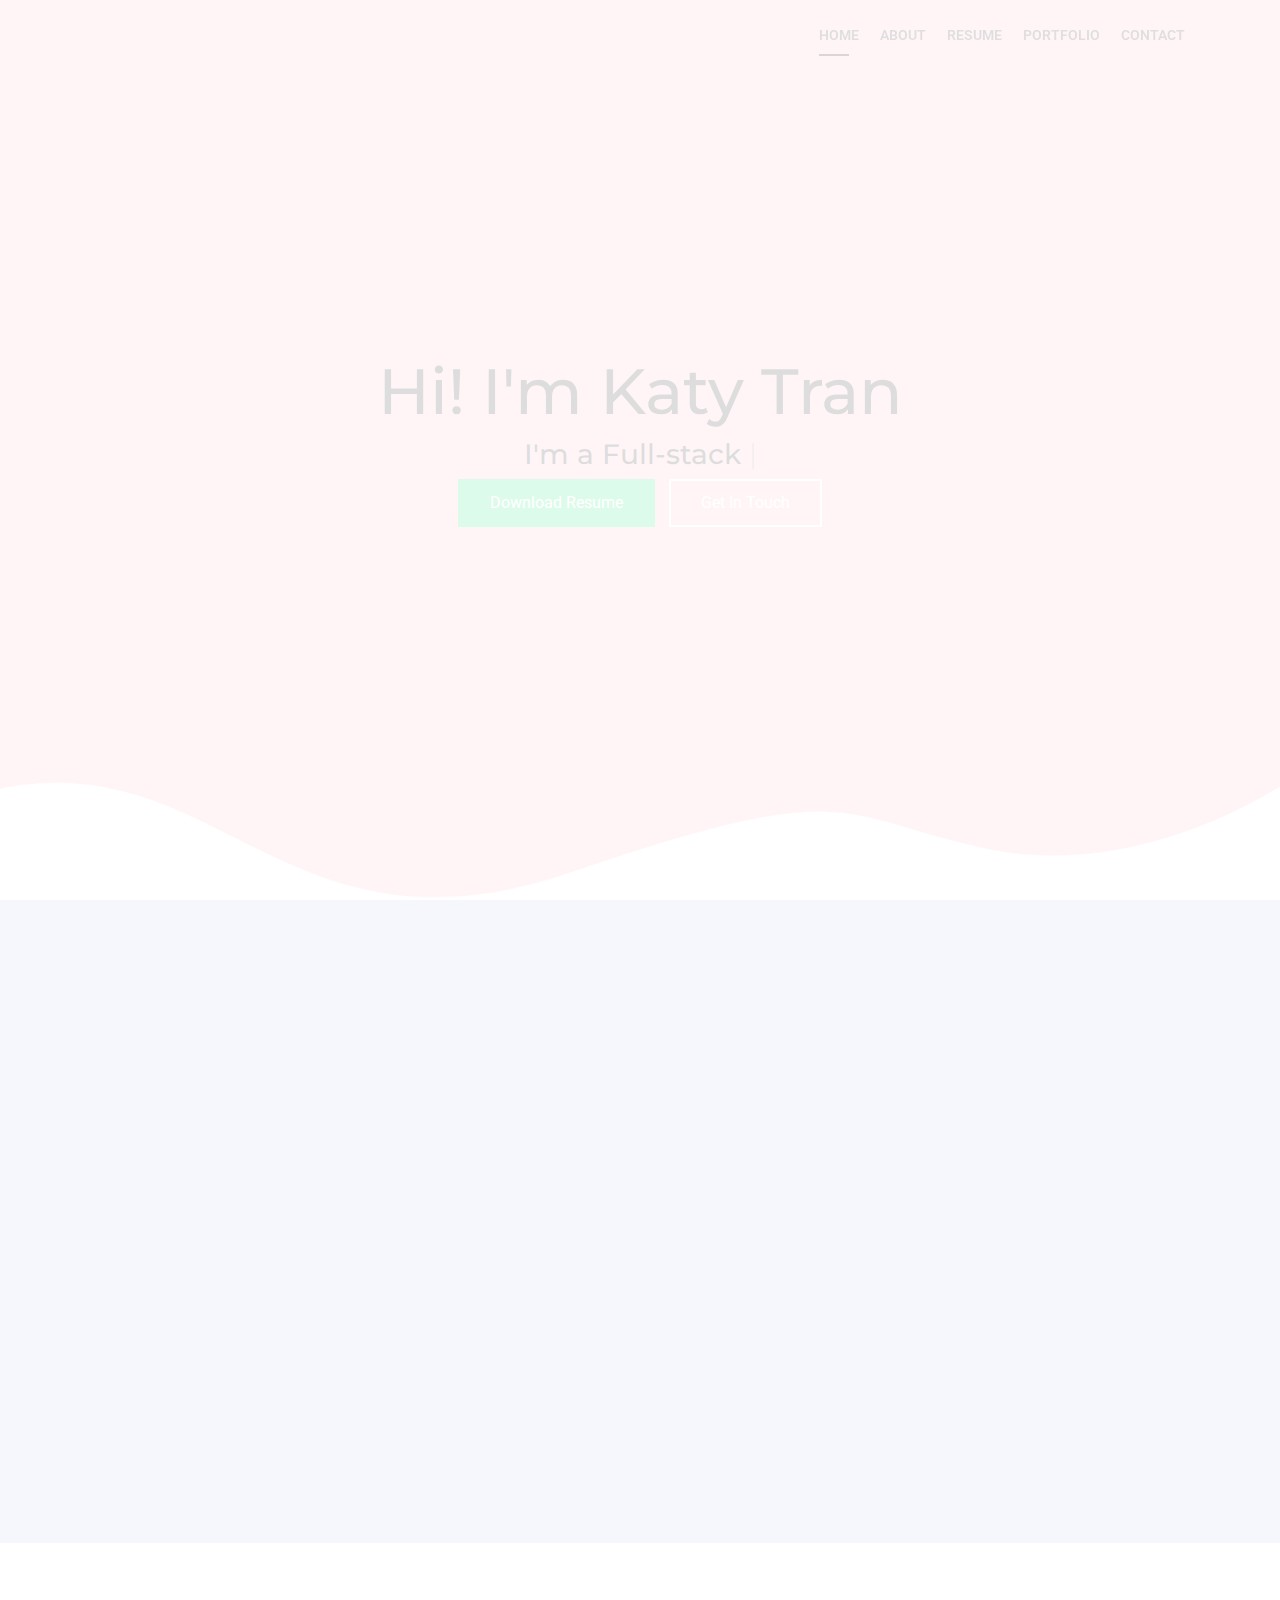
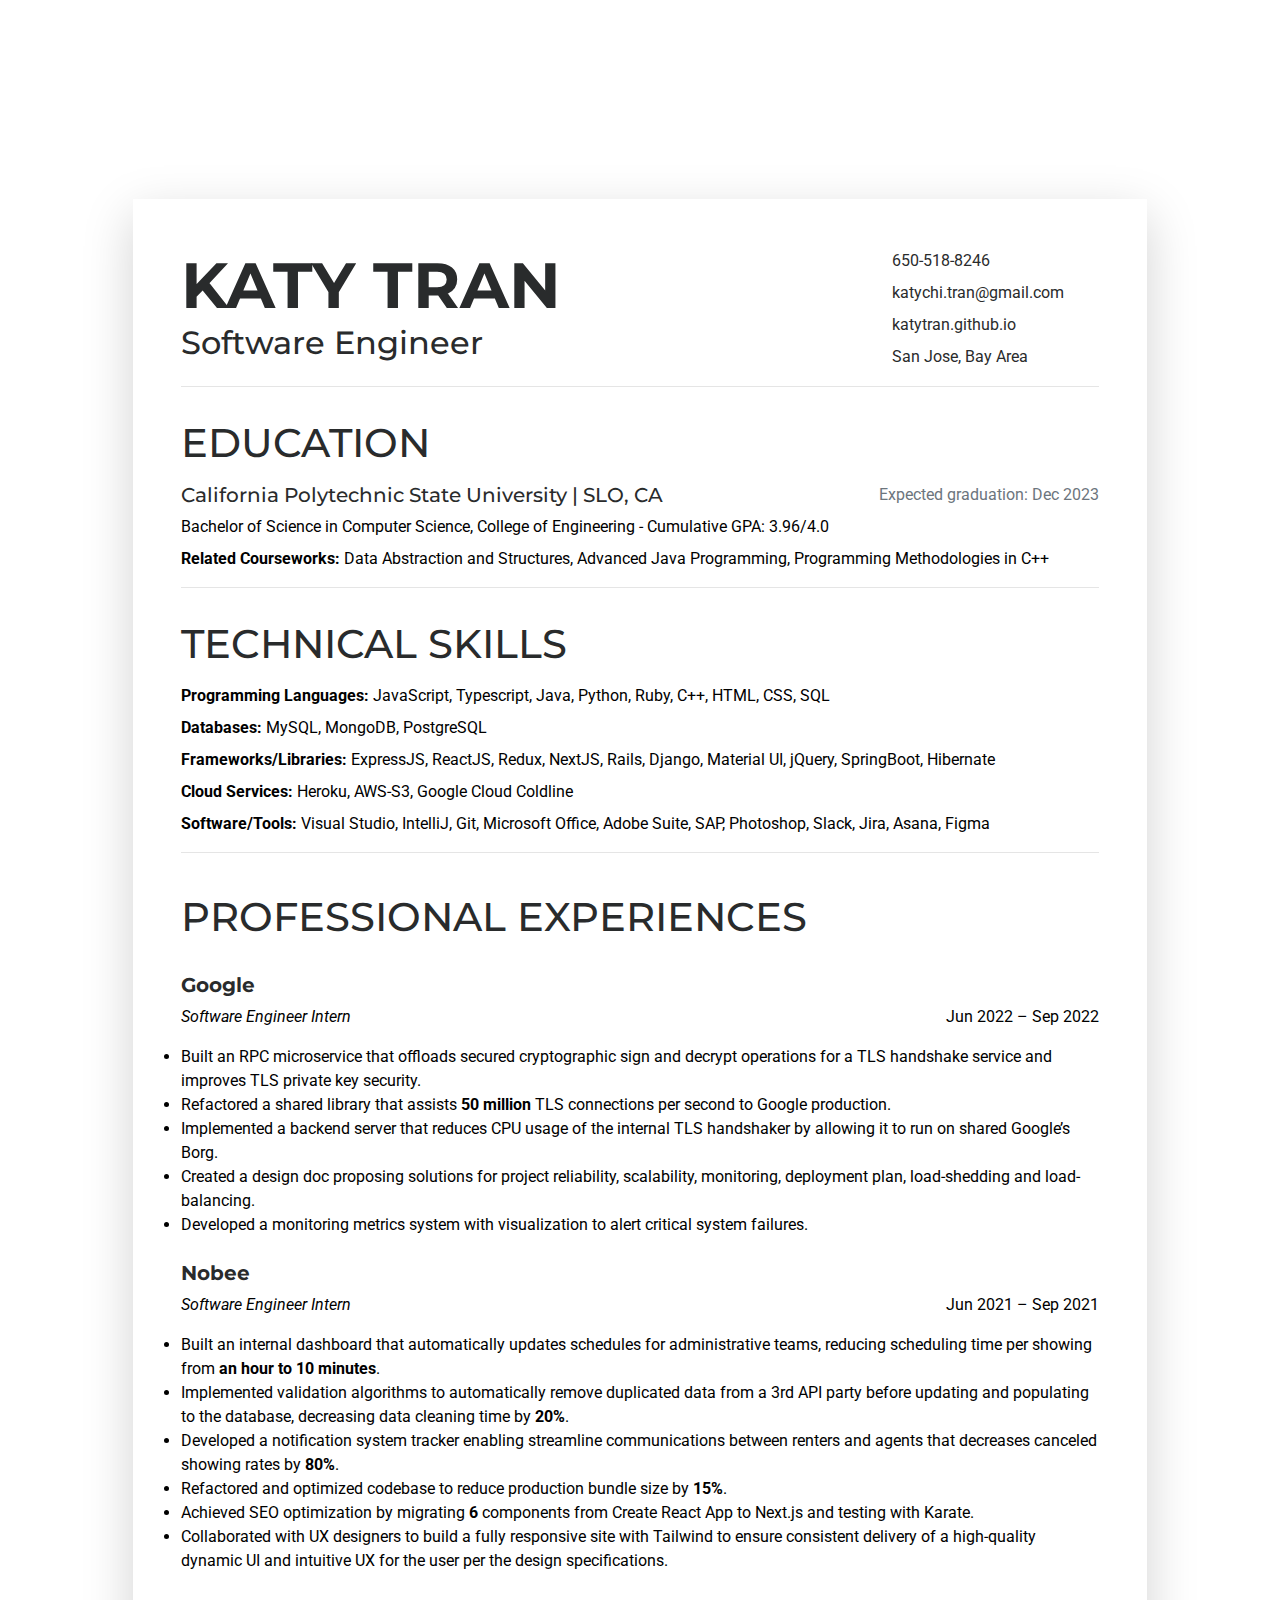
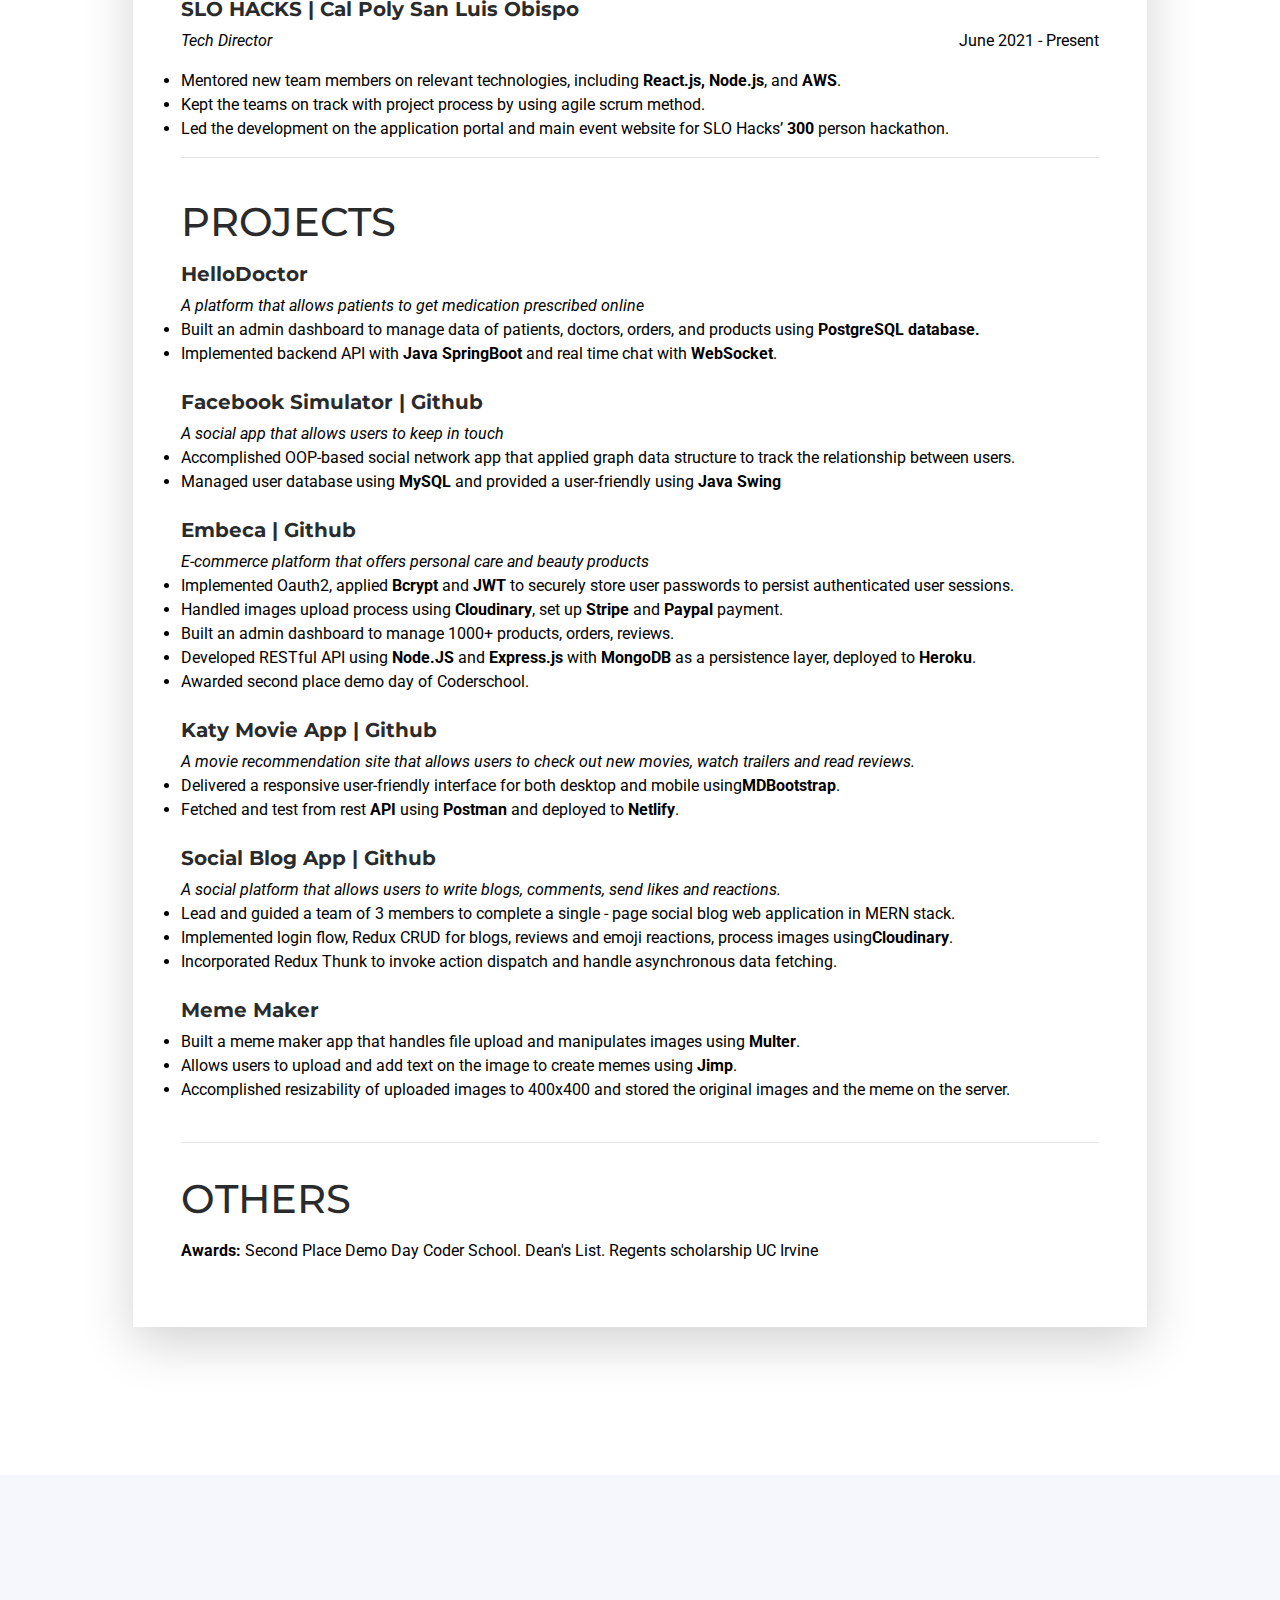
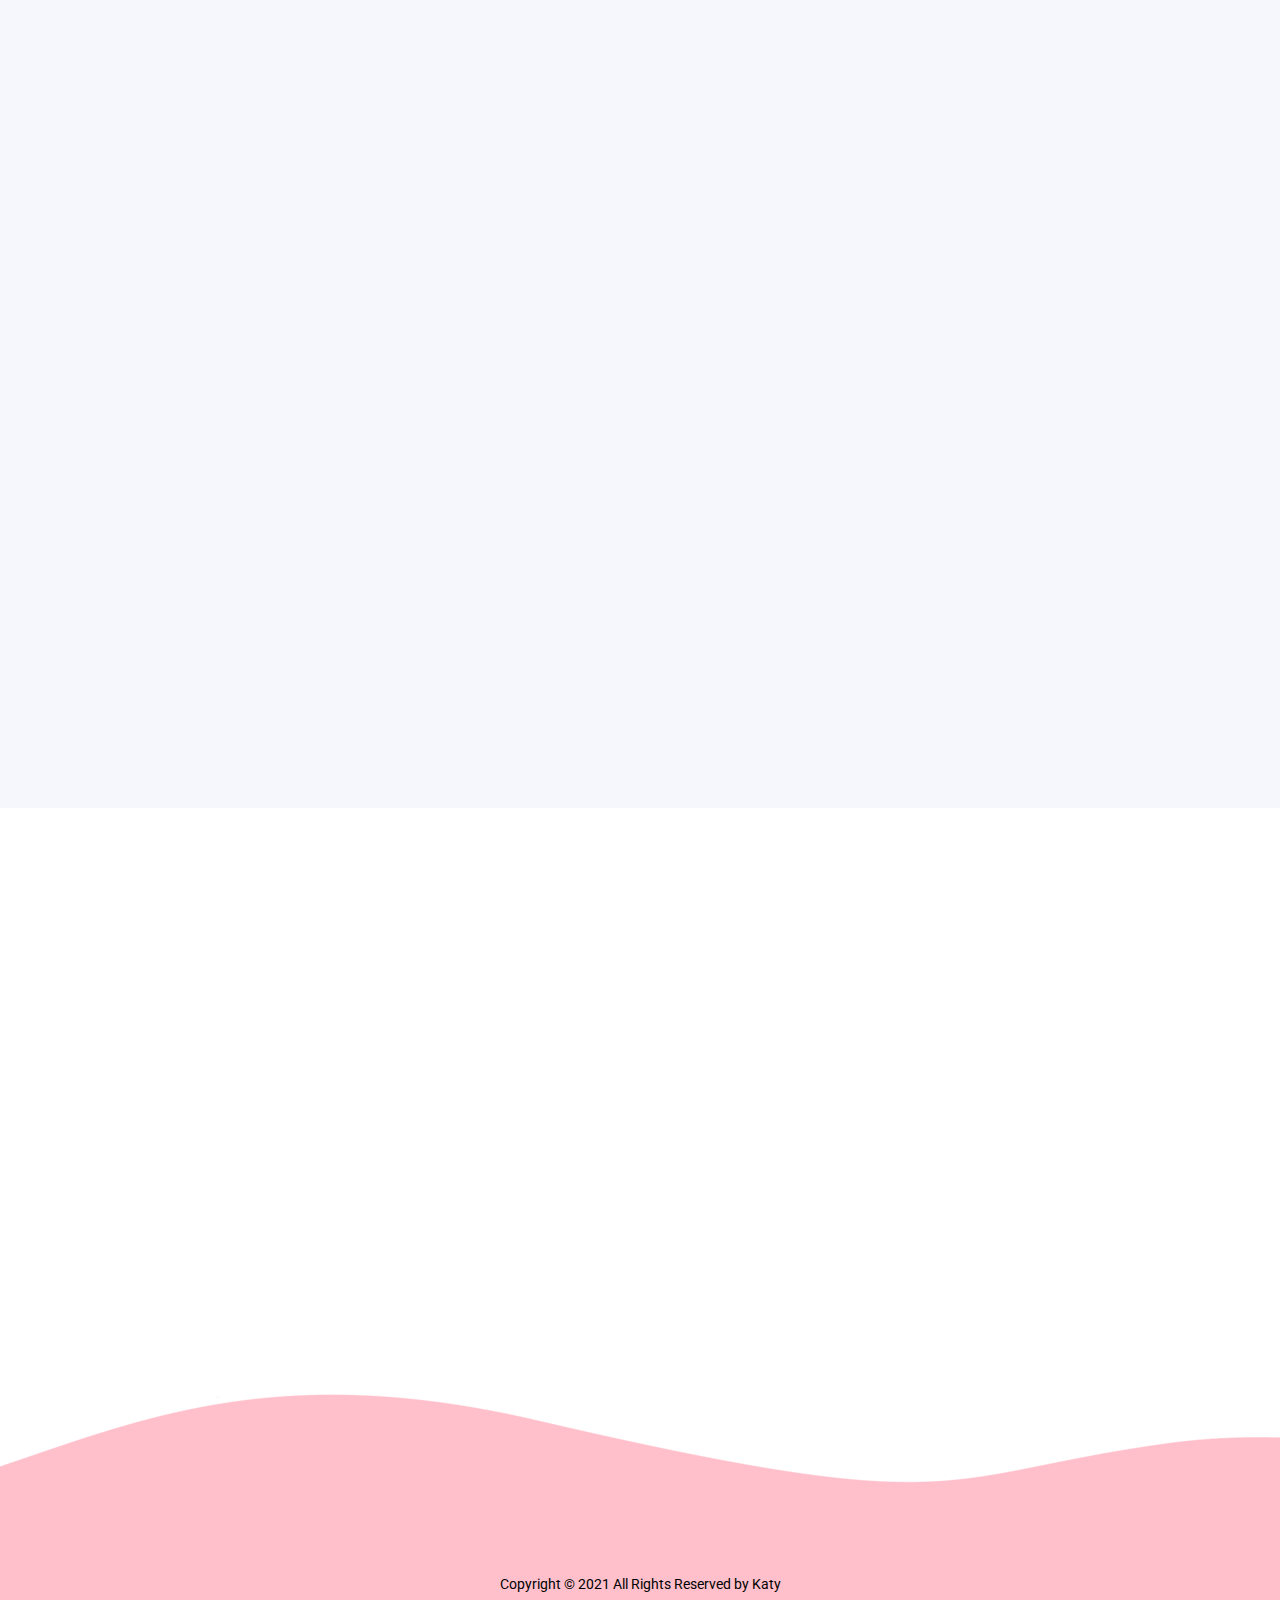
==== commit 6f1c835c: "updated" ====
--- a/index.html
+++ b/index.html
@@ -5,7 +5,6 @@
     <meta charset="utf-8" />
     <meta http-equiv="X-UA-Compatible" content="IE=edge" />
     <meta name="viewport" content="width=device-width, initial-scale=1" />
-
     <!-- SITE TITLE -->
     <title>Katy Tran</title>
     <!-- Favicon Icon -->
@@ -60,66 +59,40 @@
     </script>
     <script src="https://www.statcounter.com/counter/counter.js" async></script>
   </head>
-
   <body data-spy="scroll" data-target=".navbar-nav" data-offset="110">
     <!-- LOADER -->
     <div class="preloader">
       <div class="loader">
-        <div class="loader-inner ball-scale">
-          <div></div>
-          <div></div>
-          <div></div>
-        </div>
+        <div class="loader-inner ball-scale"></div>
       </div>
     </div>
     <!-- END LOADER -->
-
     <!-- START HEADER -->
     <header
       class="header_wrap fixed-top light_skin hover_menu_style2 transparent-header"
     >
       <div class="container">
         <nav class="navbar navbar-expand-lg">
-          <a class="navbar-brand page-scroll" href="#home_section">
-            <!-- <img
-              class="logo_light"
-              src="assets/images/logo_white.png"
-              alt="logo"
-            /> -->
-          </a>
-          <button
-            class="navbar-toggler"
-            type="button"
-            data-toggle="collapse"
-            data-target="#navbarSupportedContent"
-            aria-controls="navbarSupportedContent"
-            aria-expanded="false"
-            aria-label="Toggle navigation"
-          >
-            <span class="ion-android-menu">
-          </button>
+          <a class="navbar-brand page-scroll" href="#home_section"></a>
           <div
             class="collapse navbar-collapse justify-content-end"
             id="navbarSupportedContent"
           >
-            <a class="navbar-brand page-scroll" href="#home_section">
-              <img
+            <a class="navbar-brand page-scroll" href="#home_section"
+              ><img
                 class="logo_light"
                 src="assets/images/logo_white.png"
-                alt="logo"
-              />
+                alt="logo" />
               <img
                 class="logo_dark"
                 src="assets/images/logo_dark.png"
-                alt="logo"
-              />
+                alt="logo" />
               <img
                 class="logo_default"
                 src="assets/images/logo_dark.png"
                 alt="logo"
-              />
-            </a>
-            <ul class="navbar-nav text_dark ">
+            /></a>
+            <ul class="navbar-nav text_dark">
               <li>
                 <a class="nav-link active page-scroll" href="#home_section"
                   >Home</a
@@ -128,15 +101,12 @@
               <li>
                 <a class="nav-link page-scroll" href="#about">About</a>
               </li>
-
               <li>
                 <a class="nav-link page-scroll" href="#experience">Resume</a>
               </li>
-
               <li>
                 <a class="nav-link page-scroll" href="#portfolio">Portfolio</a>
               </li>
-             
               <li>
                 <a class="nav-link page-scroll" href="#contact">Contact</a>
               </li>
@@ -146,7 +116,6 @@
       </div>
     </header>
     <!-- START HEADER -->
-
     <!-- START SECTION BANNER -->
     <section
       id="home_section"
@@ -161,24 +130,26 @@
           <!-- STRART CONTAINER -->
           <div class="row justify-content-center">
             <div class="col-md-7">
-              <div class="banner_content text-center ">
+              <div class="banner_content text-center">
                 <h1
                   class="animation"
                   data-animation="fadeInUp"
                   data-animation-delay="0.02s"
-                  style="font-size: 4rem;"
+                  style="font-size: 4rem"
                 >
                   Hi! I'm Katy Tran
                 </h1>
-       
-                <h3 class="animation animated fadeInUp" data-animation="fadeInUp" data-animation-delay="0.03s" style="animation-delay: 0.03s; opacity: 1;">
+                <h3
+                  class="animation animated fadeInUp"
+                  data-animation="fadeInUp"
+                  data-animation-delay="0.03s"
+                  style="animation-delay: 0.03s; opacity: 1"
+                >
                   I'm a Full-stack
-                  <span id="typed-text" class="text_default"></span><span class="typed-cursor typed-cursor--blink">
-                </span>
+                  <span id="typed-text" class="text_default"></span>
                 </h3>
-
                 <a
-                  href="https://drive.google.com/file/d/1DKhrqsKFl1YR4a399rfbUBmbEOd5pnsd/view?usp=sharing"
+                  href="https://drive.google.com/file/d/1w30VpU8qylIm9u2kB6Zvj04oaBbdXjZ8/view?usp=sharing"
                   class="btn btn-default rounded-0 animation"
                   data-animation="fadeInUp"
                   data-animation-delay="0.05s"
@@ -200,7 +171,6 @@
       </div>
     </section>
     <!-- END SECTION BANNER -->
-
     <!-- START SECTION ABOUT US -->
     <section id="about" class="bg_gray pb_70">
       <div class="container">
@@ -229,27 +199,16 @@
                 I'm a full-stack software engineer with a passion for problem
                 solving and creativity.
               </p>
-              <!-- <p>
-                I'm a student at De Anza and have completed an Associate Degree
-                for Transfer in Computer Science. I’m pursuing full stack web
-                other. I love to learn new technologies and new framework.
-              </p> -->
               <hr />
               <ul class="social-list list-inline py-2 mx-auto">
                 <li class="list-inline-item">
-                  <a href="https://www.linkedin.com/in/katytran"
-                    ><i class="fab fa-linkedin-in fa-fw"></i
-                  ></a>
+                  <a href="https://www.linkedin.com/in/katytran"></a>
                 </li>
                 <li class="list-inline-item">
-                  <a href="https://github.com/katytran"
-                    ><i class="fab fa-github-alt fa-fw"></i
-                  ></a>
+                  <a href="https://github.com/katytran"></a>
                 </li>
                 <li class="list-inline-item">
-                  <a href="https://www.facebook.com/katytran"
-                    ><i class="fab fa-facebook fa-fw"></i
-                  ></a>
+                  <a href="https://www.facebook.com/katytran"></a>
                 </li>
               </ul>
               <!--//social-list-->
@@ -259,7 +218,6 @@
       </div>
     </section>
     <!-- END SECTION ABOUT US -->
-
     <!-- START WORK EXPERIENCES -->
     <section id="experience">
       <div class="container" style="color: black">
@@ -272,205 +230,405 @@
             >
               <h1>My Resume</h1>
             </div>
-           
             <div class="small_divider clearfix"></div>
           </div>
         </div>
         <div class="container px-3 px-lg-5">
-          <article class="resume-wrapper mx-auto theme-bg-light p-5 mb-5 my-5 shadow-lg">
-            
+          <article
+            class="resume-wrapper mx-auto theme-bg-light p-5 mb-5 my-5 shadow-lg"
+          >
             <div class="resume-header">
               <div class="row align-items-center">
                 <div class="resume-title col-12 col-md-6 col-lg-8 col-xl-9">
-                  <h1 class="mb-0 text-uppercase" style="font-size: 4rem;
-                  font-weight: bolder;">Katy Tran</h1>
+                  <h1
+                    class="mb-0 text-uppercase"
+                    style="font-size: 4rem; font-weight: bolder"
+                  >
+                    Katy Tran
+                  </h1>
                   <h2>Software Engineer</h2>
-                </div><!--//resume-title-->
+                </div>
+                <!--//resume-title-->
                 <div class="resume-contact col-12 col-md-6 col-lg-4 col-xl-3">
                   <ul class="list-unstyled mb-0" style="color: pink">
-                    <li class="mb-2"><i class="green-text green-text-light fas fa-phone-square fa-fw fa-lg mr-2 "></i><a class="resume-link" href="tel:#">650-518-8246</a></li>
-                    <li class="mb-2"><i class="green-text green-text-light fas fa-envelope-square fa-fw fa-lg mr-2"></i><a class="resume-link" href="mailto:#">katychi.tran@gmail.com</a></li>
-                    <li class="mb-2"><i class="green-text green-text-light fas fa-globe fa-fw fa-lg mr-2"></i><a class="resume-link" href="https://katytran.github.io/">katytran.github.io</a></li>
-                    <li class="mb-0" ><i class="green-text green-text-light fas fa-map-marker-alt fa-fw fa-lg mr-2"></i><a class="resume-link" href="#">San Jose, Bay Area</a></li>
+                    <li class="mb-2">
+                      <a class="resume-link" href="tel:#">650-518-8246</a>
+                    </li>
+                    <li class="mb-2">
+                      <a class="resume-link" href="mailto:#"
+                        >katychi.tran@gmail.com</a
+                      >
+                    </li>
+                    <li class="mb-2">
+                      <a class="resume-link" href="https://katytran.github.io/"
+                        >katytran.github.io</a
+                      >
+                    </li>
+                    <li class="mb-0">
+                      <a class="resume-link" href="#">San Jose, Bay Area</a>
+                    </li>
                   </ul>
-                </div><!--//resume-contact-->
-              </div><!--//row-->
-              
-            </div><!--//resume-header-->
-            <hr>
+                </div>
+                <!--//resume-contact-->
+              </div>
+              <!--//row-->
+            </div>
+            <!--//resume-header-->
+            <hr />
             <div class="work-section pt-3">
-              <h1 class="green-text text-uppercase resume-section-heading mb-3">Education</h1>
+              <h1 class="green-text text-uppercase resume-section-heading mb-3">
+                Education
+              </h1>
               <div class="item mb-3">
                 <div class="item-heading row align-items-center mb-2">
                   <h5 class="item-title col-12 col-md-6 col-lg-8 mb-2 mb-md-0">
-                   California Polytechnic State University | SLO, CA
+                    California Polytechnic State University | SLO, CA
                   </h5>
-                  <div class="item-content col-12 col-md-6 col-lg-4 text-muted text-left text-md-right">Expected graduation: Jun 2023</div>
-                  
+                  <div
+                    class="item-content col-12 col-md-6 col-lg-4 text-muted text-left text-md-right"
+                  >
+                    Expected graduation: Dec 2023
+                  </div>
                 </div>
                 <div class="item-title">
-                  <p class="mb-2">Bachelor of Science in Computer Science, College of Engineering - Cumulative GPA: 3.96/4.0</p>
-                  <p><b>Related Courseworks: </b> Data Abstraction and Structures, Advanced Java Programming, Programming Methodologies in C++</p>
-                </div>
-              </div><!--//item-->
-
-            </div><!--//work-section-->
-            <hr>
+                  <p class="mb-2">
+                    Bachelor of Science in Computer Science, College of
+                    Engineering - Cumulative GPA: 3.96/4.0
+                  </p>
+                  <p>
+                    <b>Related Courseworks:</b> Data Abstraction and Structures,
+                    Advanced Java Programming, Programming Methodologies in C++
+                  </p>
+                </div>
+              </div>
+              <!--//item-->
+            </div>
+            <!--//work-section-->
+            <hr />
             <div class="work-section pt-3">
-              <h1 class="green-text text-uppercase resume-section-heading mb-3">Technical Skills</h1>
+              <h1 class="green-text text-uppercase resume-section-heading mb-3">
+                Technical Skills
+              </h1>
               <div class="item mb-3">
                 <div class="item-title">
-                  <p class="mb-2"><b>Programming Languages: </b>JavaScript, Typescript, Java, Python, Ruby, C++, HTML, CSS, SQL</p>
-                  <p class="mb-2"><b>Databases: </b> MySQL, MongoDB, PostgreSQL</p> 
-                  <p class="mb-2"><b>Frameworks/Libraries:</b>  ExpressJS, ReactJS, Redux, NextJS, Rails, Django, Material UI, jQuery, SpringBoot, Hibernate </p>    
-                  <p class="mb-2"><b>Cloud Services: </b>Heroku, AWS-S3, Google Cloud Coldline</p>
-                  <p class="mb-2"><b>Software/Tools: </b>Visual Studio, IntelliJ, Git, Microsoft Office, Adobe Suite, SAP, Photoshop, Slack, Jira, Asana, Figma</p>
+                  <p class="mb-2">
+                    <b>Programming Languages:</b> JavaScript, Typescript, Java,
+                    Python, Ruby, C++, HTML, CSS, SQL
+                  </p>
+                  <p class="mb-2">
+                    <b>Databases:</b> MySQL, MongoDB, PostgreSQL
+                  </p>
+                  <p class="mb-2">
+                    <b>Frameworks/Libraries:</b> ExpressJS, ReactJS, Redux,
+                    NextJS, Rails, Django, Material UI, jQuery, SpringBoot,
+                    Hibernate
+                  </p>
+                  <p class="mb-2">
+                    <b>Cloud Services:</b> Heroku, AWS-S3, Google Cloud Coldline
+                  </p>
+                  <p class="mb-2">
+                    <b>Software/Tools:</b> Visual Studio, IntelliJ, Git,
+                    Microsoft Office, Adobe Suite, SAP, Photoshop, Slack, Jira,
+                    Asana, Figma
+                  </p>
                 </div>
               </div>
             </div>
-            <hr>
-            <div class="pt-3">
-              <h1 class="green-text text-uppercase resume-section-heading mb-3">Professional Experiences</h1>
-              <div class="pb-4">
+            <hr />
+            <div class="pt-4">
+              <h1 class="green-text text-uppercase resume-section-heading mb-3">
+                Professional Experiences
+              </h1>
+              <div class="pt-3">
                 <div>
-                  <h5><strong>
-                    Nobee
-                  </strong>
+                  <h5><strong>Google</strong></h5>
+                  <div class="d-flex justify-content-between">
+                    <em>Software Engineer Intern</em>
+                    <p class="text-right">Jun 2022 – Sep 2022</p>
+                  </div>
+                  <ul>
+                    <li>
+                      Built an RPC microservice that offloads secured
+                      cryptographic sign and decrypt operations for a TLS
+                      handshake service and improves TLS private key security.
+                    </li>
+                    <li>
+                      Refactored a shared library that assists
+                      <strong>50 million </strong> TLS connections per second to
+                      Google production.
+                    </li>
+                    <li>
+                      Implemented a backend server that reduces CPU usage of the
+                      internal TLS handshaker by allowing it to run on shared
+                      Google’s Borg.
+                    </li>
+                    <li>
+                      Created a design doc proposing solutions for project
+                      reliability, scalability, monitoring, deployment plan,
+                      load-shedding and load-balancing.
+                    </li>
+                    <li>
+                      Developed a monitoring metrics system with visualization
+                      to alert critical system failures.
+                    </li>
+                  </ul>
+                </div>
+                <div class="pt-4">
+                  <div>
+                    <h5><strong>Nobee</strong></h5>
+                    <div class="d-flex justify-content-between">
+                      <em>Software Engineer Intern</em>
+                      <p class="text-right">Jun 2021 – Sep 2021</p>
+                    </div>
+                    <ul>
+                      <li>
+                        Built an internal dashboard that automatically updates
+                        schedules for administrative teams, reducing scheduling
+                        time per showing from
+                        <strong>an hour to 10 minutes</strong>.
+                      </li>
+                      <li>
+                        Implemented validation algorithms to automatically
+                        remove duplicated data from a 3rd API party before
+                        updating and populating to the database, decreasing data
+                        cleaning time by <strong>20%</strong>.
+                      </li>
+                      <li>
+                        Developed a notification system tracker enabling
+                        streamline communications between renters and agents
+                        that decreases canceled showing rates by
+                        <strong>80%</strong>.
+                      </li>
+                      <li>
+                        Refactored and optimized codebase to reduce production
+                        bundle size by <strong>15%</strong>.
+                      </li>
+                      <li>
+                        Achieved SEO optimization by migrating
+                        <strong>6</strong> components from Create React App to
+                        Next.js and testing with Karate.
+                      </li>
+                      <li>
+                        Collaborated with UX designers to build a fully
+                        responsive site with Tailwind to ensure consistent
+                        delivery of a high-quality dynamic UI and intuitive UX
+                        for the user per the design specifications.
+                      </li>
+                    </ul>
+                  </div>
+                </div>
+                <div class="pt-4">
+                  <h5><strong>SLO HACKS | Cal Poly San Luis Obispo</strong></h5>
+                  <div class="d-flex justify-content-between">
+                    <em>Tech Director</em>
+                    <p class="text-right">June 2021 - Present</p>
+                  </div>
+                  <ul>
+                    <li>
+                      Mentored new team members on relevant technologies,
+                      including <strong>React.js, Node.js</strong>, and
+                      <strong>AWS</strong>.
+                    </li>
+                    <li>
+                      Kept the teams on track with project process by using
+                      agile scrum method.
+                    </li>
+                    <li>
+                      Led the development on the application portal and main
+                      event website for SLO Hacks’ <strong>300</strong> person
+                      hackathon.
+                    </li>
+                  </ul>
+                </div>
+              </div>
+              <hr />
+              <div class="pt-4">
+                <h1
+                  class="green-text text-uppercase resume-section-heading mb-3"
+                >
+                  Projects
+                </h1>
+                <div class="pb-4">
+                  <h5>
+                    <strong><a href="#">HelloDoctor</a></strong>
                   </h5>
-                  <div class="d-flex justify-content-between" >
-                   <em>Software Engineer Intern </em>
-                   <p class="text-right">Jun 2021 – Sep 2021</p>
-                  </div>
-                  <ul >
-                    <li>Built an internal dashboard that automatically updates schedules for administrative teams, reducing scheduling time per showing from <strong>an hour to 10 minutes</strong>.</li>
-                    <li>Implemented validation algorithms to automatically remove duplicated data from a 3rd API party before updating and populating to the database, decreasing data cleaning time by <strong>20%</strong>.</li>
-                    <li>Developed a notification system tracker enabling streamline communications between renters and agents that decreases canceled showing rates by <strong>80%</strong>.</li>
-                    <li>Refactored and optimized codebase to reduce production bundle size by <strong>15%</strong>.</li>
-                    <li>Achieved SEO optimization by migrating <strong>6</strong> components from Create React App to Next.js and testing with Karate.</li>
-                    <li>Collaborated with UX designers to build a fully responsive site with Tailwind to ensure consistent delivery of a high-quality
-                      dynamic UI and intuitive UX for the user per the design specifications.</li>
-                </ul>
-                
-                </div>
-                <div class="pt-3">
-                  <h5> <strong>
-                    SLO HACKS | Cal Poly San Luis Obispo </strong>
+                  <i
+                    >A platform that allows patients to get medication
+                    prescribed online</i
+                  >
+                  <ul>
+                    <li>
+                      Built an admin dashboard to manage data of patients,
+                      doctors, orders, and products using
+                      <strong>PostgreSQL database.</strong>
+                    </li>
+                    <li>
+                      Implemented backend API with
+                      <strong>Java SpringBoot</strong> and real time chat with
+                      <strong>WebSocket</strong>.
+                    </li>
+                  </ul>
+                </div>
+                <div class="pb-4">
+                  <h5>
+                    <strong
+                      >Facebook Simulator |
+                      <a href="https://github.com/katytran/FBclone_Java"
+                        >Github</a
+                      ></strong
+                    >
                   </h5>
-                  <div class="d-flex justify-content-between" >
-                   <em>Tech Director</em>
-                   <p class="text-right">June 2021 - Present</p>
-                  </div>
-                  <ul >
-                    <li>Mentored new team members on relevant technologies, including <strong>React.js, Node.js</strong>, and <strong>AWS</strong>.</li>
-                    <li>Kept the teams on track with project process by using agile scrum method.</li>
-                    <li>Led the development on the application portal and main event website for SLO Hacks’ <strong>300 </strong>person hackathon.</li>
+                  <i>A social app that allows users to keep in touch</i>
+                  <ul>
+                    <li>
+                      Accomplished OOP-based social network app that applied
+                      graph data structure to track the relationship between
+                      users.
+                    </li>
+                    <li>
+                      Managed user database using <strong>MySQL</strong> and
+                      provided a user-friendly using <strong>Java Swing</strong>
+                    </li>
                   </ul>
-                
-                </div>
-                <div class="pt-3">
-                  <h5> <strong>
-                    De Anza College </strong>
+                </div>
+                <div class="pb-4">
+                  <h5>
+                    <strong
+                      ><a href="https://embeca.netlify.app/">Embeca</a> |
+                      <a href="https://github.com/katytran/ecom_fe"
+                        >Github</a
+                      ></strong
+                    >
                   </h5>
-                  <div class="d-flex justify-content-between" >
-                   <em>Teaching Assistant</em>
-                   <p class="text-right">Sep 2020 - Dec 2020</p>
-                  </div>
-                  <ul >
-                    <li>Led daily drop-in study sessions, doubled tutees from 1-on-1 sessions from <strong> 2 </strong>to <strong> 6 </strong>.</li>
-                    <li>Conducted virtual 1-on-1 personalized instruction via Zoom to review class materials.</li>
+                  <i
+                    >E-commerce platform that offers personal care and beauty
+                    products</i
+                  >
+                  <ul>
+                    <li>
+                      Implemented Oauth2, applied <strong>Bcrypt</strong> and
+                      <strong>JWT</strong> to securely store user passwords to
+                      persist authenticated user sessions.
+                    </li>
+                    <li>
+                      Handled images upload process using
+                      <strong>Cloudinary</strong>, set up
+                      <strong>Stripe</strong> and
+                      <strong>Paypal</strong> payment.
+                    </li>
+                    <li>
+                      Built an admin dashboard to manage 1000+ products, orders,
+                      reviews.
+                    </li>
+                    <li>
+                      Developed RESTful API using <strong>Node.JS</strong> and
+                      <strong>Express.js</strong> with
+                      <strong>MongoDB</strong> as a persistence layer, deployed
+                      to <strong>Heroku</strong>.
+                    </li>
+                    <li>Awarded second place demo day of Coderschool.</li>
                   </ul>
-                
-                </div>
-
-                
-            </div>
-
-    
-            <hr>
-            <div class="pt-3">
-              <h1 class="green-text text-uppercase resume-section-heading mb-3">Projects</h1>
-              <div class="pb-4">
-                <h5><strong><a href="#">HelloDoctor</a></strong></h5>
-                <i> A platform that allows patients to get medication prescribed online</i>
-                <ul >
-                    <li>Built an admin dashboard to manage data of patients, doctors, orders, and products using <strong>PostgreSQL database.</strong></li>
-                    <li>Implemented backend API with  <strong>Java SpringBoot </strong>and real time chat with <strong>WebSocket</strong>.</li>
-                </ul>
-
+                </div>
+                <div class="pb-4">
+                  <h5>
+                    <strong
+                      ><a href="https://katymovie.netlify.app/"
+                        >Katy Movie App</a
+                      >
+                      |
+                      <a href="https://github.com/katytran/mymovie"
+                        >Github</a
+                      ></strong
+                    >
+                  </h5>
+                  <i
+                    >A movie recommendation site that allows users to check out
+                    new movies, watch trailers and read reviews.</i
+                  >
+                  <ul>
+                    <li>
+                      Delivered a responsive user-friendly interface for both
+                      desktop and mobile using<strong>MDBootstrap</strong>.
+                    </li>
+                    <li>
+                      Fetched and test from rest <strong>API</strong> using
+                      <strong>Postman</strong> and deployed to
+                      <strong>Netlify</strong>.
+                    </li>
+                  </ul>
+                </div>
+                <div class="pb-4">
+                  <h5>
+                    <strong
+                      ><a href="https://katytravel.netlify.app/"
+                        >Social Blog App</a
+                      >
+                      |
+                      <a href="https://github.com/katytran/SocialAPP"
+                        >Github</a
+                      ></strong
+                    >
+                  </h5>
+                  <i
+                    >A social platform that allows users to write blogs,
+                    comments, send likes and reactions.</i
+                  >
+                  <ul>
+                    <li>
+                      Lead and guided a team of 3 members to complete a single -
+                      page social blog web application in MERN stack.
+                    </li>
+                    <li>
+                      Implemented login flow, Redux CRUD for blogs, reviews and
+                      emoji reactions, process images
+                      using<strong>Cloudinary</strong>.
+                    </li>
+                    <li>
+                      Incorporated Redux Thunk to invoke action dispatch and
+                      handle asynchronous data fetching.
+                    </li>
+                  </ul>
+                </div>
+                <div class="pb-4">
+                  <h5><strong>Meme Maker</strong></h5>
+                  <ul>
+                    <li>
+                      Built a meme maker app that handles file upload and
+                      manipulates images using <strong>Multer</strong>.
+                    </li>
+                    <li>
+                      Allows users to upload and add text on the image to create
+                      memes using <strong>Jimp</strong>.
+                    </li>
+                    <li>
+                      Accomplished resizability of uploaded images to 400x400
+                      and stored the original images and the meme on the server.
+                    </li>
+                  </ul>
+                </div>
               </div>
-
-              <div class="pb-4">
-                <h5> <strong>Facebook Simulator | <a href="https://github.com/katytran/FBclone_Java">Github </a></strong></h5>
-                <i> A social app that allows users to keep in touch</i>
-                 <ul >
-                     <li>Accomplished OOP-based social network app that applied graph data structure to track the relationship between users.</li>
-                     <li>Managed user database using <strong>MySQL</strong> and provided a user-friendly using <strong>Java Swing</strong></li>
-                 </ul>
+              <!--//work-section-->
+              <hr />
+              <div class="pt-3">
+                <h1
+                  class="green-text text-uppercase resume-section-heading mb-3"
+                >
+                  OTHERS
+                </h1>
+                <p>
+                  <strong>Awards:</strong> Second Place Demo Day Coder School.
+                  Dean's List. Regents scholarship UC Irvine
+                </p>
               </div>
-
-              <div class="pb-4">
-                <h5><strong><a href="https://embeca.netlify.app/"> Embeca</a>  | <a href="https://github.com/katytran/ecom_fe">Github</a></strong></h5>
-                <i>E-commerce platform that offers personal care and beauty products</i>
-                <ul >
-                    <li>Implemented Oauth2, applied <strong>Bcrypt </strong> and <strong>JWT </strong>to securely store user passwords to persist authenticated user sessions.</li>
-                    <li>Handled images upload process using <strong>Cloudinary</strong>, set up <strong>Stripe </strong>and <strong>Paypal </strong>payment.</li>
-                    <li>Built an admin dashboard to manage 1000+ products, orders, reviews.</li>
-                    <li>Developed RESTful API using <strong>Node.JS </strong> and <strong>Express.js </strong> with <strong>MongoDB </strong>as a persistence layer, deployed to <strong>Heroku</strong>.</li>
-                    <li>Awarded second place demo day of Coderschool.</li>
-                </ul>
-
-              </div>
-
-              <div class="pb-4">
-                <h5><strong><a href="https://katymovie.netlify.app/"> Katy Movie App</a> | <a href="https://github.com/katytran/mymovie">Github</a></strong></h5>
-                <i> A movie recommendation site that allows users to check out new movies, watch trailers and read reviews.</i>
-              <ul >
-                  <li>Delivered a responsive user-friendly interface for both desktop and mobile using<strong>MDBootstrap</strong>.</li>
-                  <li>Fetched and test from rest <strong>API</strong> using <strong>Postman</strong> and deployed to <strong>Netlify</strong>.</li>
-              </ul>
-              </div>
-
-              <div class="pb-4">
-                
-                <h5><strong><a href="https://katytravel.netlify.app/"> Social Blog App</a> | <a href="https://github.com/katytran/SocialAPP">Github</a></strong></h5>
-                <i>A social platform that allows users to write blogs, comments, send likes and reactions.</i>
-                <ul >
-                    <li>Lead and guided a team of 3 members to complete a single - page social blog web application in MERN stack.</li>
-                    <li>Implemented login flow, <bold>Redux</bold> CRUD for blogs, reviews and emoji reactions, process images using<strong>Cloudinary</strong>.</li>
-                    <li>Incorporated <storng>Redux Thunk </storng>to invoke action dispatch and handle asynchronous data fetching.</li>
-                </ul>
-              </div>
-
-  
-
-            
-
-              <div class="pb-4">
-              
-                <h5><strong>Meme Maker</strong></h5>
-                <ul >
-                    <li>Built a meme maker app that handles file upload and manipulates images using <strong>Multer</strong>.</n></li>
-                    <li>Allows users to upload and add text on the image to create memes using <strong>Jimp</strong>.</li>
-                    <li>Accomplished resizability of uploaded images to 400x400 and stored the original images and the meme on the server.</li>
-                </ul>
-              </div>
-         
-            </div><!--//work-section-->
-            
-            <hr>
-            <div class="pt-3">
-              <h1 class="green-text text-uppercase resume-section-heading mb-3">OTHERS</h1>
-              <p><strong>Awards:</strong> Second Place Demo Day Coder School. Dean's List. Regents scholarship UC Irvine</p>
-    
-            </div><!--//work-section-->  
+              <!--//work-section-->
+            </div>
           </article>
         </div>
       </div>
     </section>
     <!-- END WORK EXPERIENCES -->
-
     <!-- START SECTION PORTFOLIO -->
-    <section id="portfolio"  class="bg_gray pb_70">
+    <section id="portfolio" class="bg_gray pb_70">
       <div class="container">
         <div class="row justify-content-center">
           <div class="col-xl-6 col-lg-7 col-md-9 text-center">
@@ -486,7 +644,7 @@
               data-animation="fadeInUp"
               data-animation-delay="0.03s"
             >
-            Check out my ongoing and previous projects.
+              Check out my ongoing and previous projects.
             </p>
           </div>
         </div>
@@ -502,10 +660,18 @@
               data-animation="fadeInUp"
               data-animation-delay="0.04s"
             >
-              <li><a href="#" class="current" data-filter="*">ALL</a></li>
-              <li><a href="#" data-filter=".frontend">Frontend</a></li>
-              <li><a href="#" data-filter=".backend">Backend</a></li>
-              <li><a href="#" data-filter=".other">Other</a></li>
+              <li>
+                <a href="#" class="current" data-filter="*">ALL</a>
+              </li>
+              <li>
+                <a href="#" data-filter=".frontend">Frontend</a>
+              </li>
+              <li>
+                <a href="#" data-filter=".backend">Backend</a>
+              </li>
+              <li>
+                <a href="#" data-filter=".other">Other</a>
+              </li>
             </ul>
           </div>
         </div>
@@ -516,28 +682,21 @@
               data-animation="fadeInUp"
               data-animation-delay="0.04s"
             >
-              <li class="grid-sizer"></li>
               <!-- START PORTFOLIO ITEM -->
               <li class="grid_item backend">
                 <div class="portfolio_item">
-                  <a href="covidtracker.html" class="image_link">
-                    <img
-                      src="assets/images/covidtrack.png"
-                      alt="covidtrack"
-                    />
-                  </a>
+                  <a href="covidtracker.html" class="image_link"
+                    ><img src="assets/images/covidtrack.png" alt="covidtrack"
+                  /></a>
                 </div>
               </li>
               <!-- END PORTFOLIO ITEM -->
               <!-- START PORTFOLIO ITEM -->
               <li class="grid_item frontend">
                 <div class="portfolio_item">
-                  <a href="katymovie.html" class="image_link">
-                    <img
-                      src="assets/images/katymovie.png"
-                      alt="katymovie"
-                    />
-                  </a>
+                  <a href="katymovie.html" class="image_link"
+                    ><img src="assets/images/katymovie.png" alt="katymovie"
+                  /></a>
                 </div>
               </li>
               <!-- END PORTFOLIO ITEM -->
@@ -553,58 +712,43 @@
                     data-autoplay-timeout="3000"
                     data-items="1"
                   >
-                    <a href="embeca.html" class="image_link">
-                      <img
-                        src="assets/images/embeca.png"
-                        alt="embeca"
-                      />
-                    </a>
+                    <a href="embeca.html" class="image_link"
+                      ><img src="assets/images/embeca.png" alt="embeca"
+                    /></a>
                     <!-- <a href="#" class="image_link">
-                      <img
-                        src="assets/images/portfolio_item_small4.jpg"
-                        alt="image"
-                      />
-                    </a> -->
+                              <img
+                                src="assets/images/portfolio_item_small4.jpg"
+                                alt="image"
+                              />
+                              </a> -->
                   </div>
-                  
                 </div>
               </li>
               <!-- END PORTFOLIO ITEM -->
               <!-- START PORTFOLIO ITEM -->
               <li class="grid_item frontend">
                 <div class="portfolio_item">
-                  <a href="travelblog.html" class="image_link">
-                    <img
-                      src="assets/images/travelblog.png"
-                      alt="travelblog"
-                    />
-                  </a>
-                  
+                  <a href="travelblog.html" class="image_link"
+                    ><img src="assets/images/travelblog.png" alt="travelblog"
+                  /></a>
                 </div>
               </li>
               <!-- END PORTFOLIO ITEM -->
               <!-- START PORTFOLIO ITEM -->
-              <li class="grid_item frontend ">
+              <li class="grid_item frontend">
                 <div class="portfolio_item">
-                  <a href="mememaker.html" class="image_link">
-                    <img
-                      src="assets/images/mememaker.png"
-                      alt="mememaker"
-                    />
-                  </a>
-                  
+                  <a href="mememaker.html" class="image_link"
+                    ><img src="assets/images/mememaker.png" alt="mememaker"
+                  /></a>
+                </div>
               </li>
               <!-- END PORTFOLIO ITEM -->
               <!-- START PORTFOLIO ITEM -->
               <li class="grid_item other">
                 <div class="portfolio_item">
-                  <a href="fakebook.html" class="image_link">
-                    <img
-                      src="assets/images/fakebook.png"
-                      alt="fakebook"
-                    />
-                  </a>
-                  
+                  <a href="fakebook.html" class="image_link"
+                    ><img src="assets/images/fakebook.png" alt="fakebook"
+                  /></a>
                 </div>
               </li>
               <!-- END PORTFOLIO ITEM -->
@@ -612,8 +756,7 @@
           </div>
         </div>
       </div>
-      </section>
-
+    </section>
     <!-- START SECTION BLOG -->
     <section id="contact" class="pb_70">
       <div class="container">
@@ -626,11 +769,15 @@
             <div class="heading_s1">
               <h1>Contact Me</h1>
             </div>
-            <p>I'm looking forward to reading your message <i class="fas fa-heart" style="color: red;"></i></p>
+            <p>I'm looking forward to reading your message</p>
             <div class="small_divider clearfix"></div>
             <div class="field_form">
-            
-              <form action="mailto:katychi.tran@gmail.com" method="post" name="enq">
+              <form
+                action="mailto:katychi.tran@gmail.com"
+                method="post"
+                name="enq"
+                id="enq"
+              >
                 <div class="row">
                   <div class="form-group col-md-4">
                     <input
@@ -671,11 +818,8 @@
                       rows="5"
                     ></textarea>
                   </div>
-                  
-                 
-               
-                </div>
-                <div style="margin: auto; width: 50%;">
+                </div>
+                <div style="margin: auto; width: 50%">
                   <button
                     type="submit"
                     title="Submit Your Message!"
@@ -686,71 +830,82 @@
                   >
                     Submit
                   </button>
+                </div>
               </form>
             </div>
           </div>
         </div>
-    
+      </div>
     </section>
-
     <!-- START FOOTER SECTION -->
     <footer class="footer_dark bg_pink footer_shape">
       <div class="top_footer small_pb">
-      
         <div class="container">
-              <p class="text-center" style="color: black">
-                Copyright &copy; 2021 All Rights Reserved by Katy
-              </p>
-          </div>
+          <p class="text-center" style="color: black">
+            Copyright © 2021 All Rights Reserved by Katy
+          </p>
         </div>
-          </div>
       </div>
     </footer>
     <!-- END FOOTER SECTION -->
-
-    <a href="#" class="scrollup" style="display: none"
-      ><i class="ion-ios-arrow-up"></i
-    ></a>
-
+    <a href="#" class="scrollup" style="display: none"></a>
     <!-- Latest jQuery -->
+
     <script
       data-cfasync="false"
       src="/cdn-cgi/scripts/5c5dd728/cloudflare-static/email-decode.min.js"
     ></script>
     <script src="assets/js/jquery-1.12.4.min.js"></script>
     <!-- jquery-ui -->
+
     <script src="assets/js/jquery-ui.js"></script>
     <!-- popper min js -->
+
     <script src="assets/js/popper.min.js"></script>
     <!-- Latest compiled and minified Bootstrap -->
+
     <script src="assets/bootstrap/js/bootstrap.min.js"></script>
     <!-- owl-carousel min js  -->
+
     <script src="assets/owlcarousel/js/owl.carousel.min.js"></script>
     <!-- magnific-popup min js  -->
+
     <script src="assets/js/magnific-popup.min.js"></script>
     <!-- waypoints min js  -->
+
     <script src="assets/js/waypoints.min.js"></script>
     <!-- parallax js  -->
+
     <script src="assets/js/parallax.js"></script>
     <!-- countdown js  -->
+
     <script src="assets/js/jquery.countdown.min.js"></script>
     <!-- jquery.counterup.min js -->
+
     <script src="assets/js/jquery.counterup.min.js"></script>
     <!-- jquery.parallax-scroll js -->
+
     <script src="assets/js/jquery.parallax-scroll.js"></script>
     <!-- imagesloaded js -->
+
     <script src="assets/js/imagesloaded.pkgd.min.js"></script>
     <!-- isotope min js -->
+
     <script src="assets/js/isotope.min.js"></script>
     <!-- vanilla-tilt.babel.min js -->
+
     <script src="assets/js/vanilla-tilt.babel.min.js"></script>
     <!-- typed.min js -->
+
     <script src="assets/js/typed.min.js"></script>
     <!-- typed text js -->
+
     <script src="assets/js/typed-text.js"></script>
     <!-- mCustomScrollbar.concat.min js -->
+
     <script src="assets/js/jquery.mCustomScrollbar.concat.min.js"></script>
     <!-- scripts js -->
+
     <script src="assets/js/scripts.js"></script>
   </body>
 </html>
